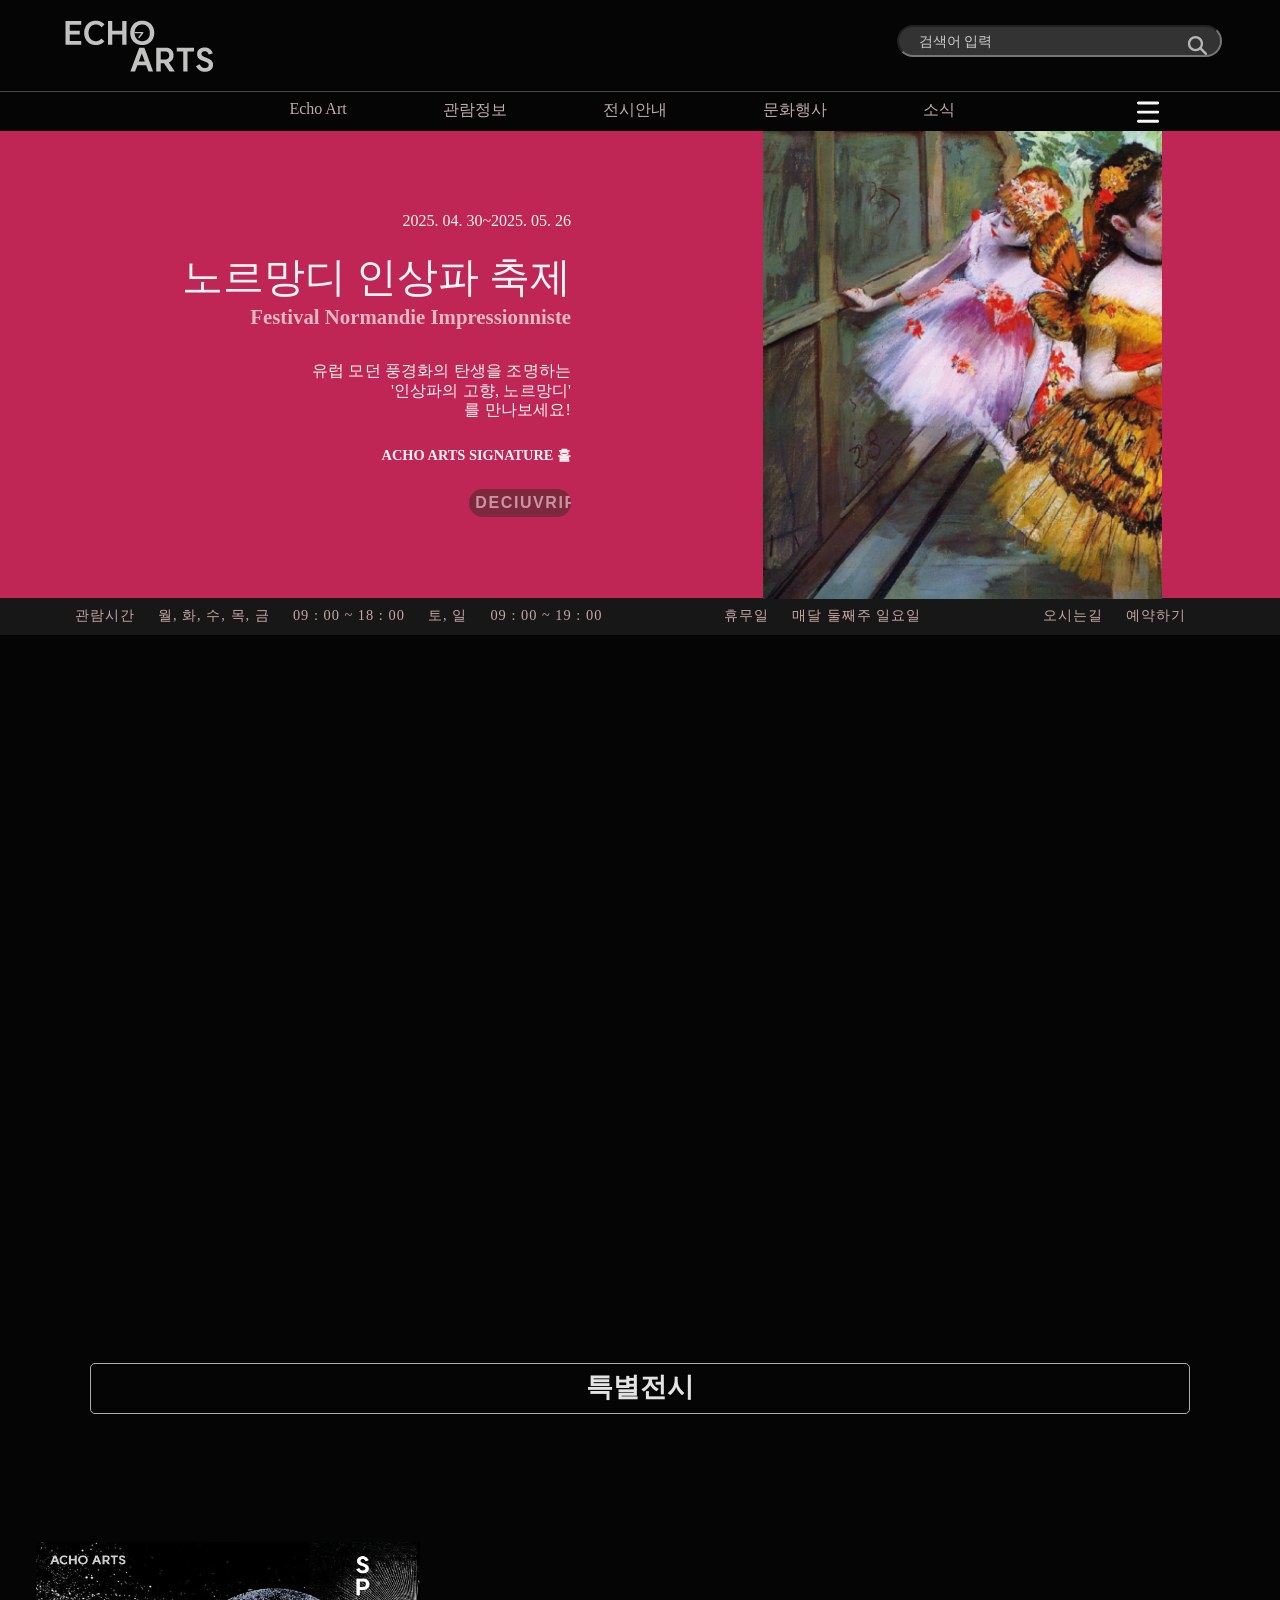
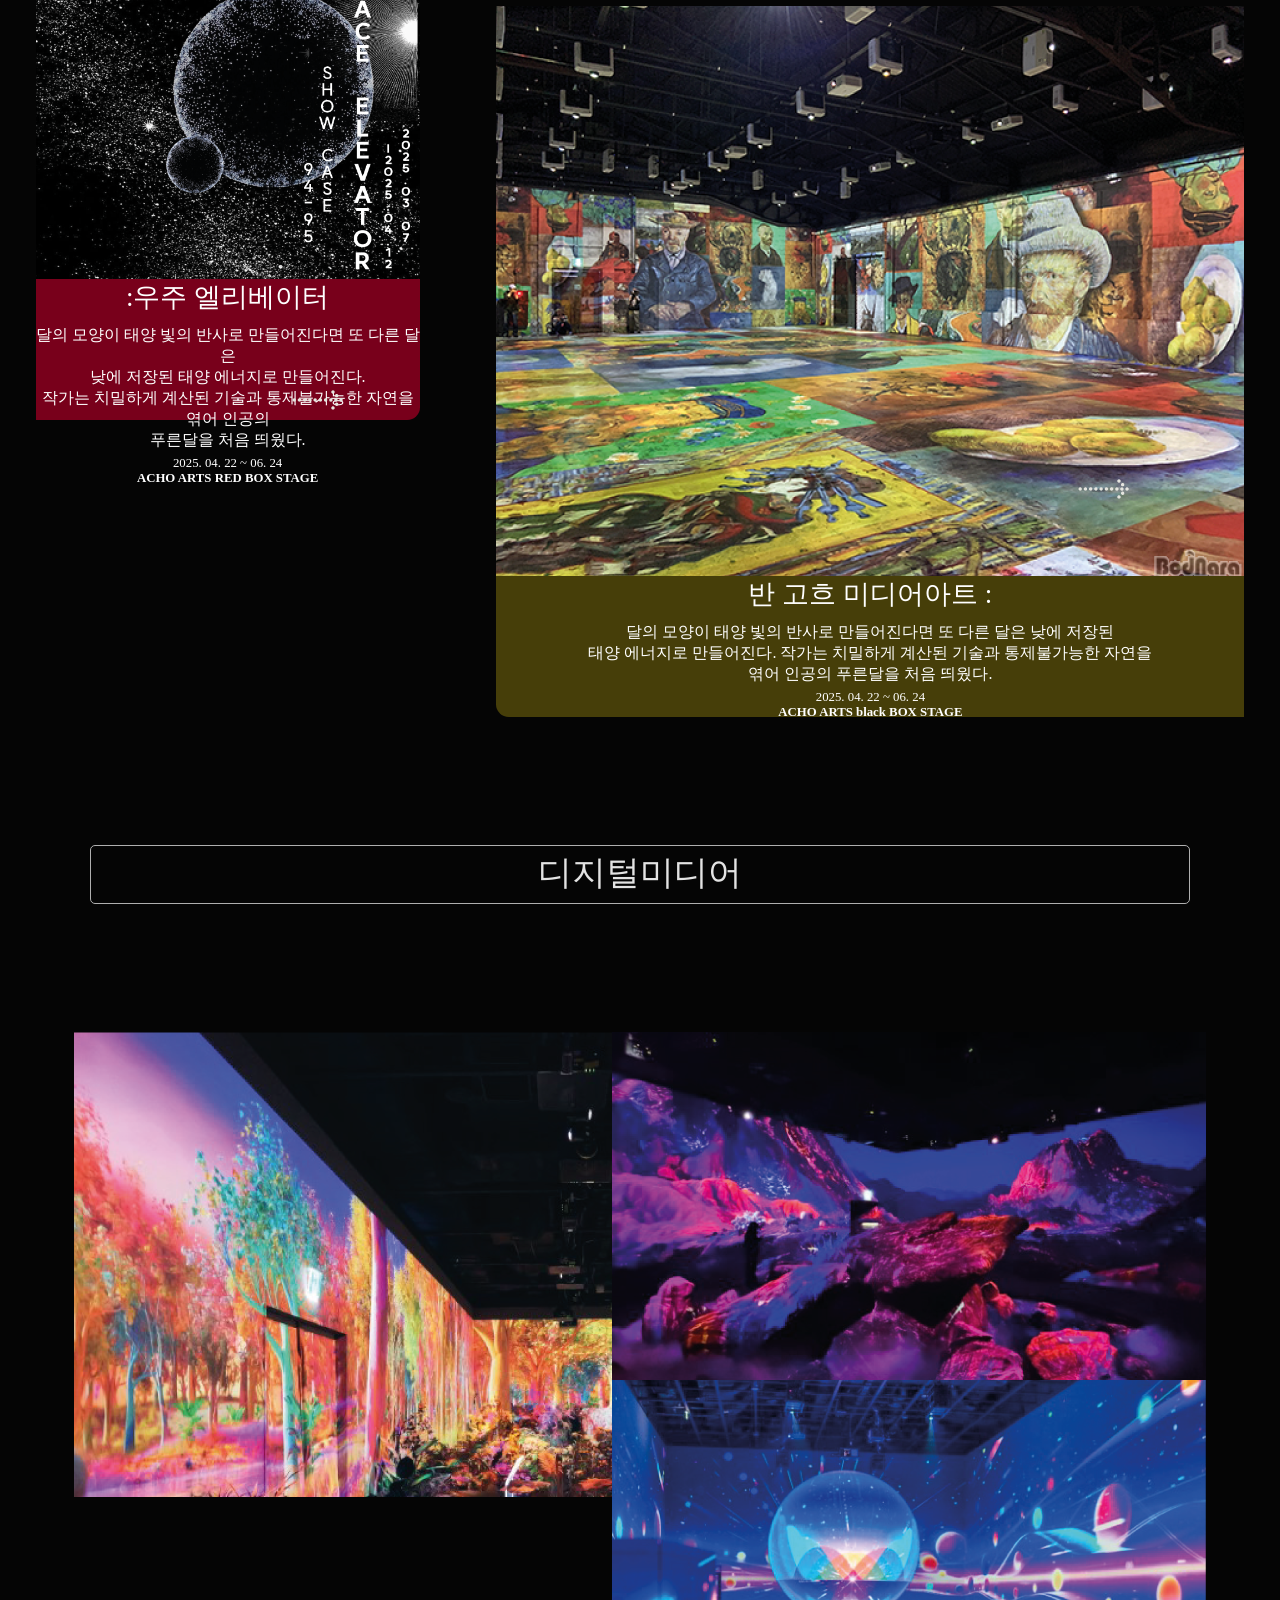
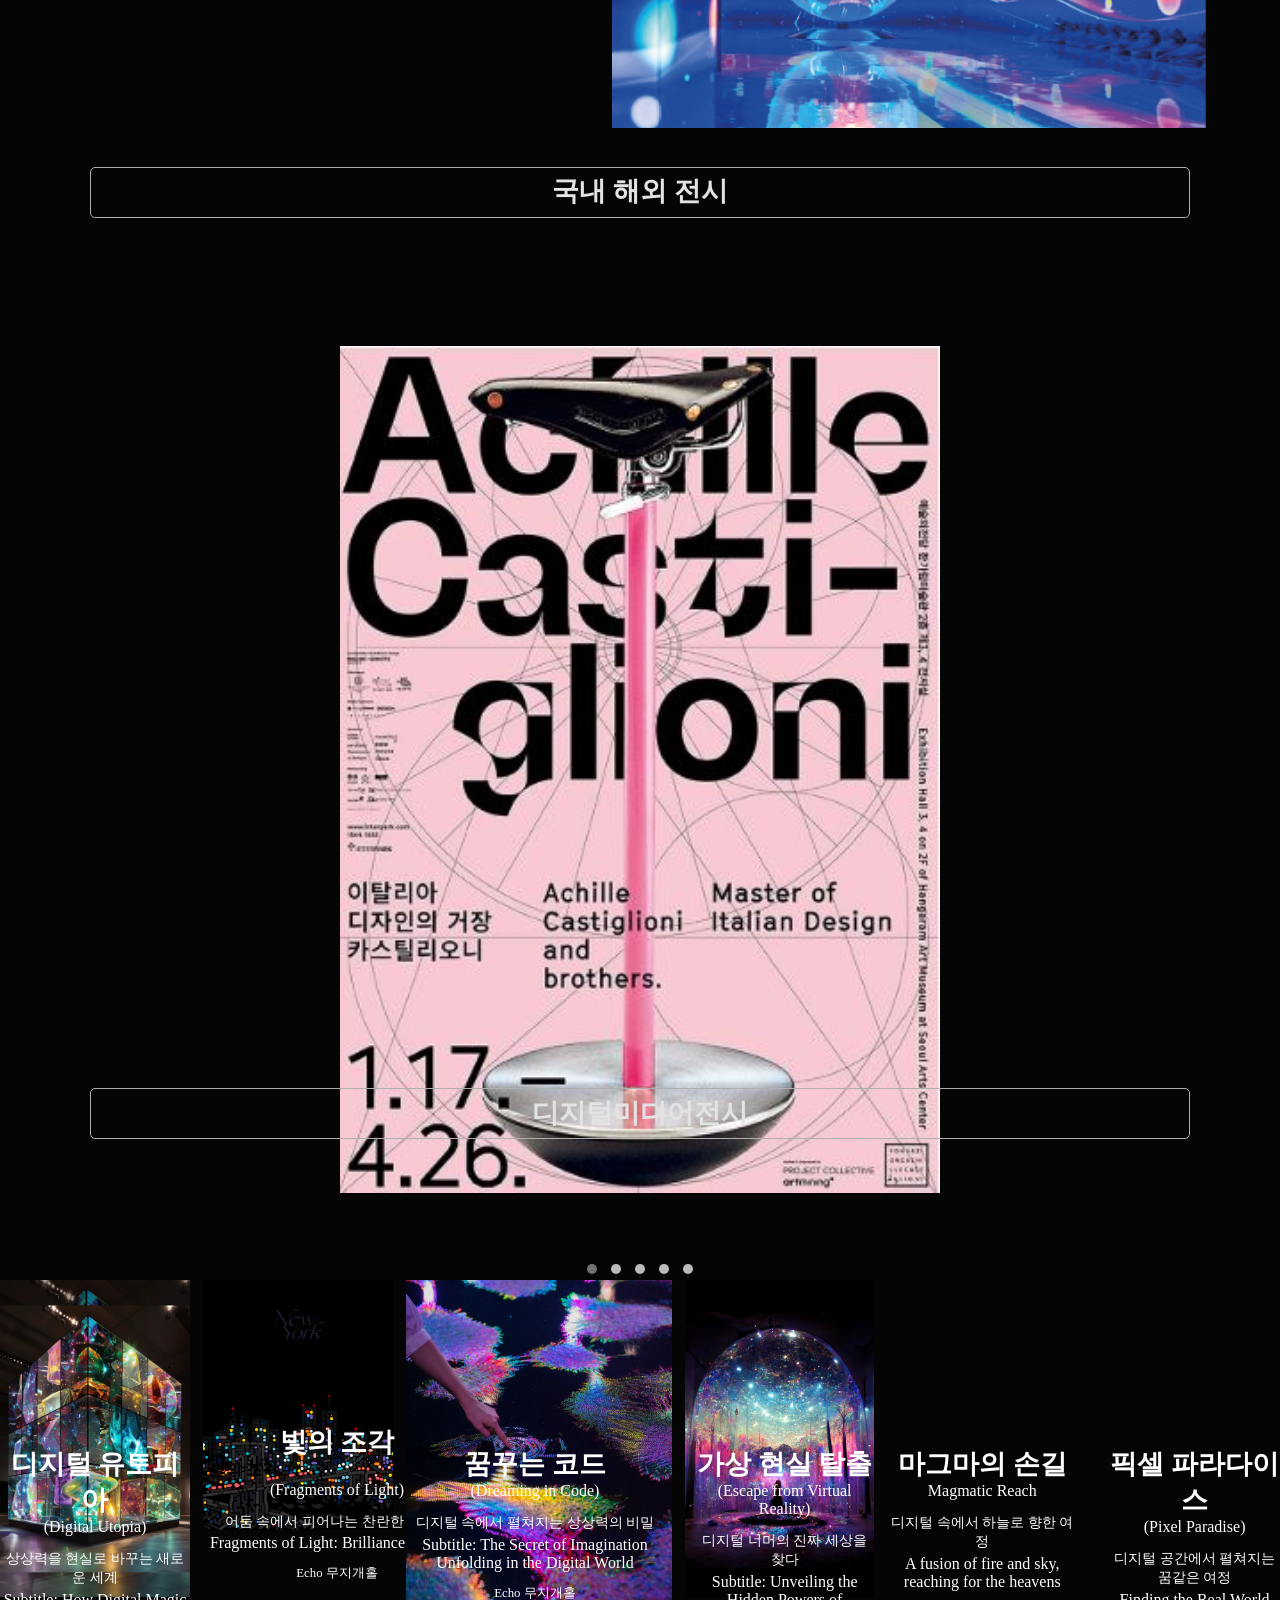
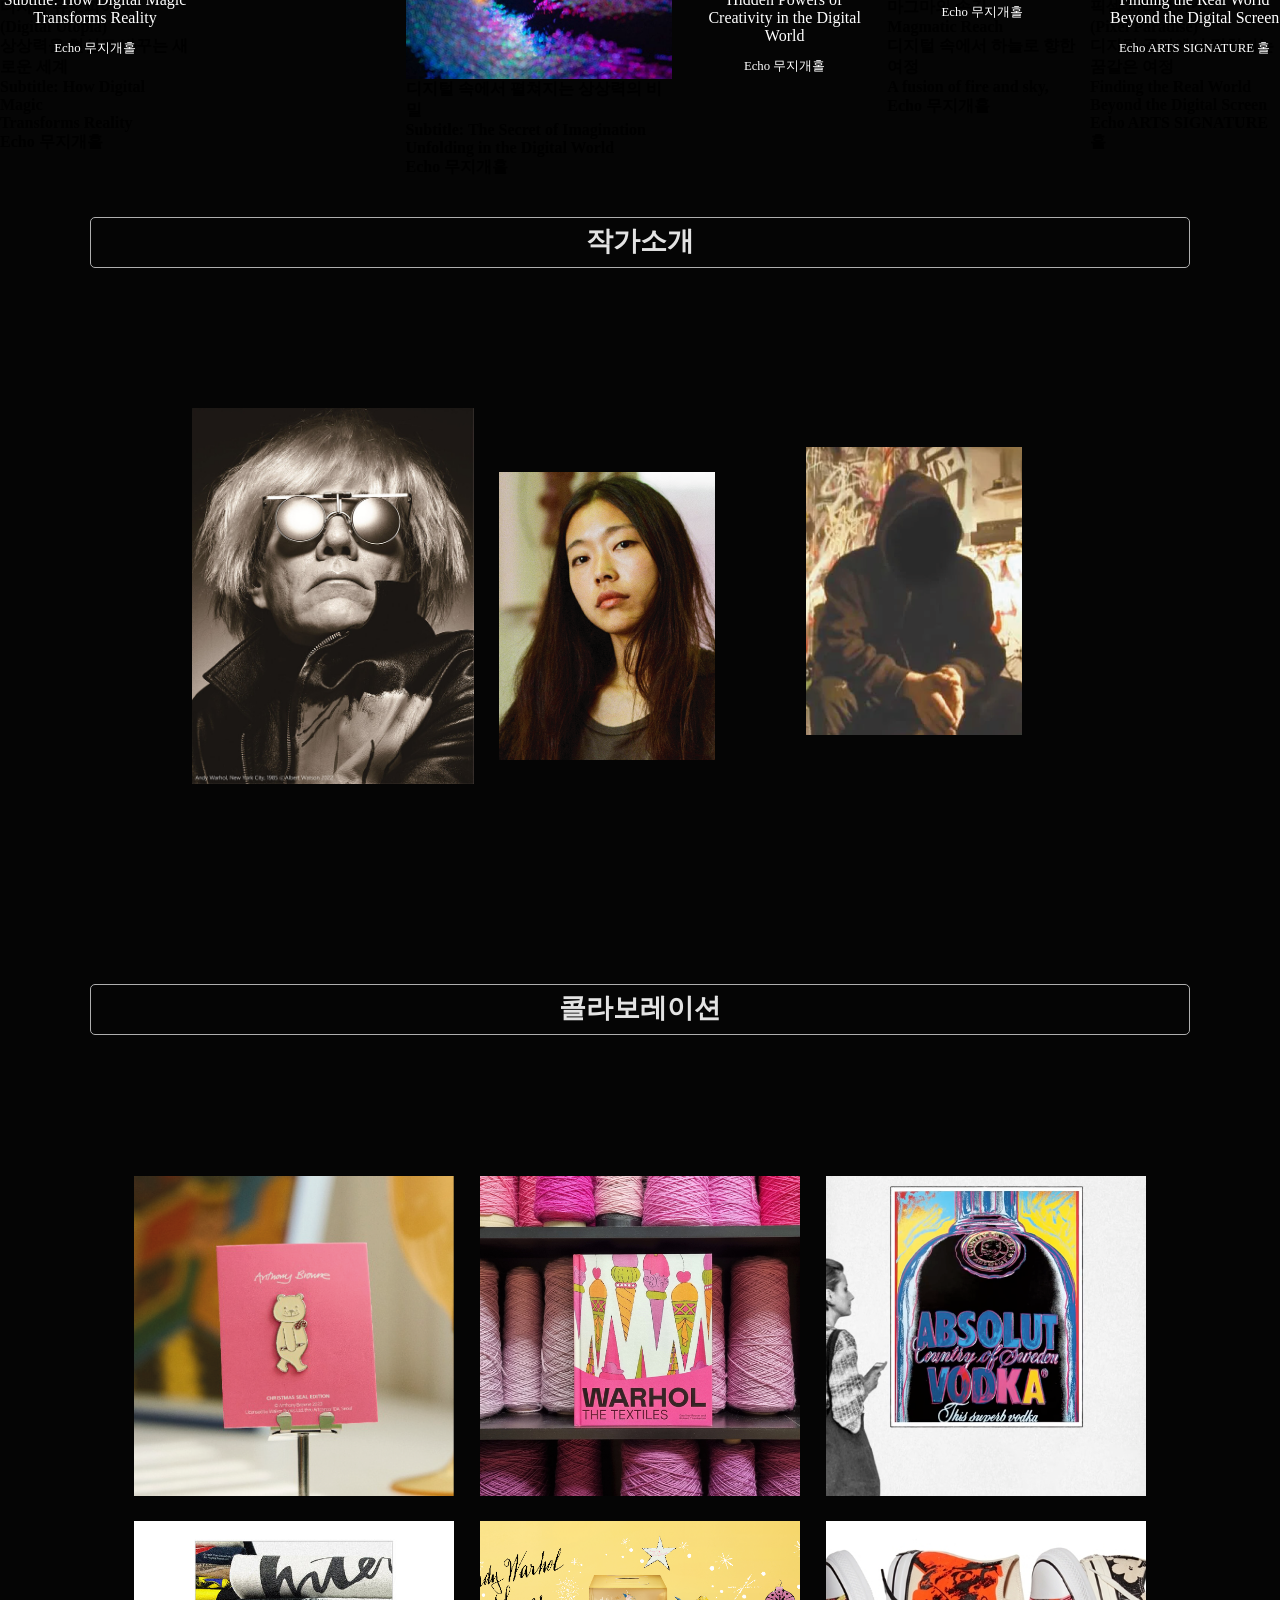
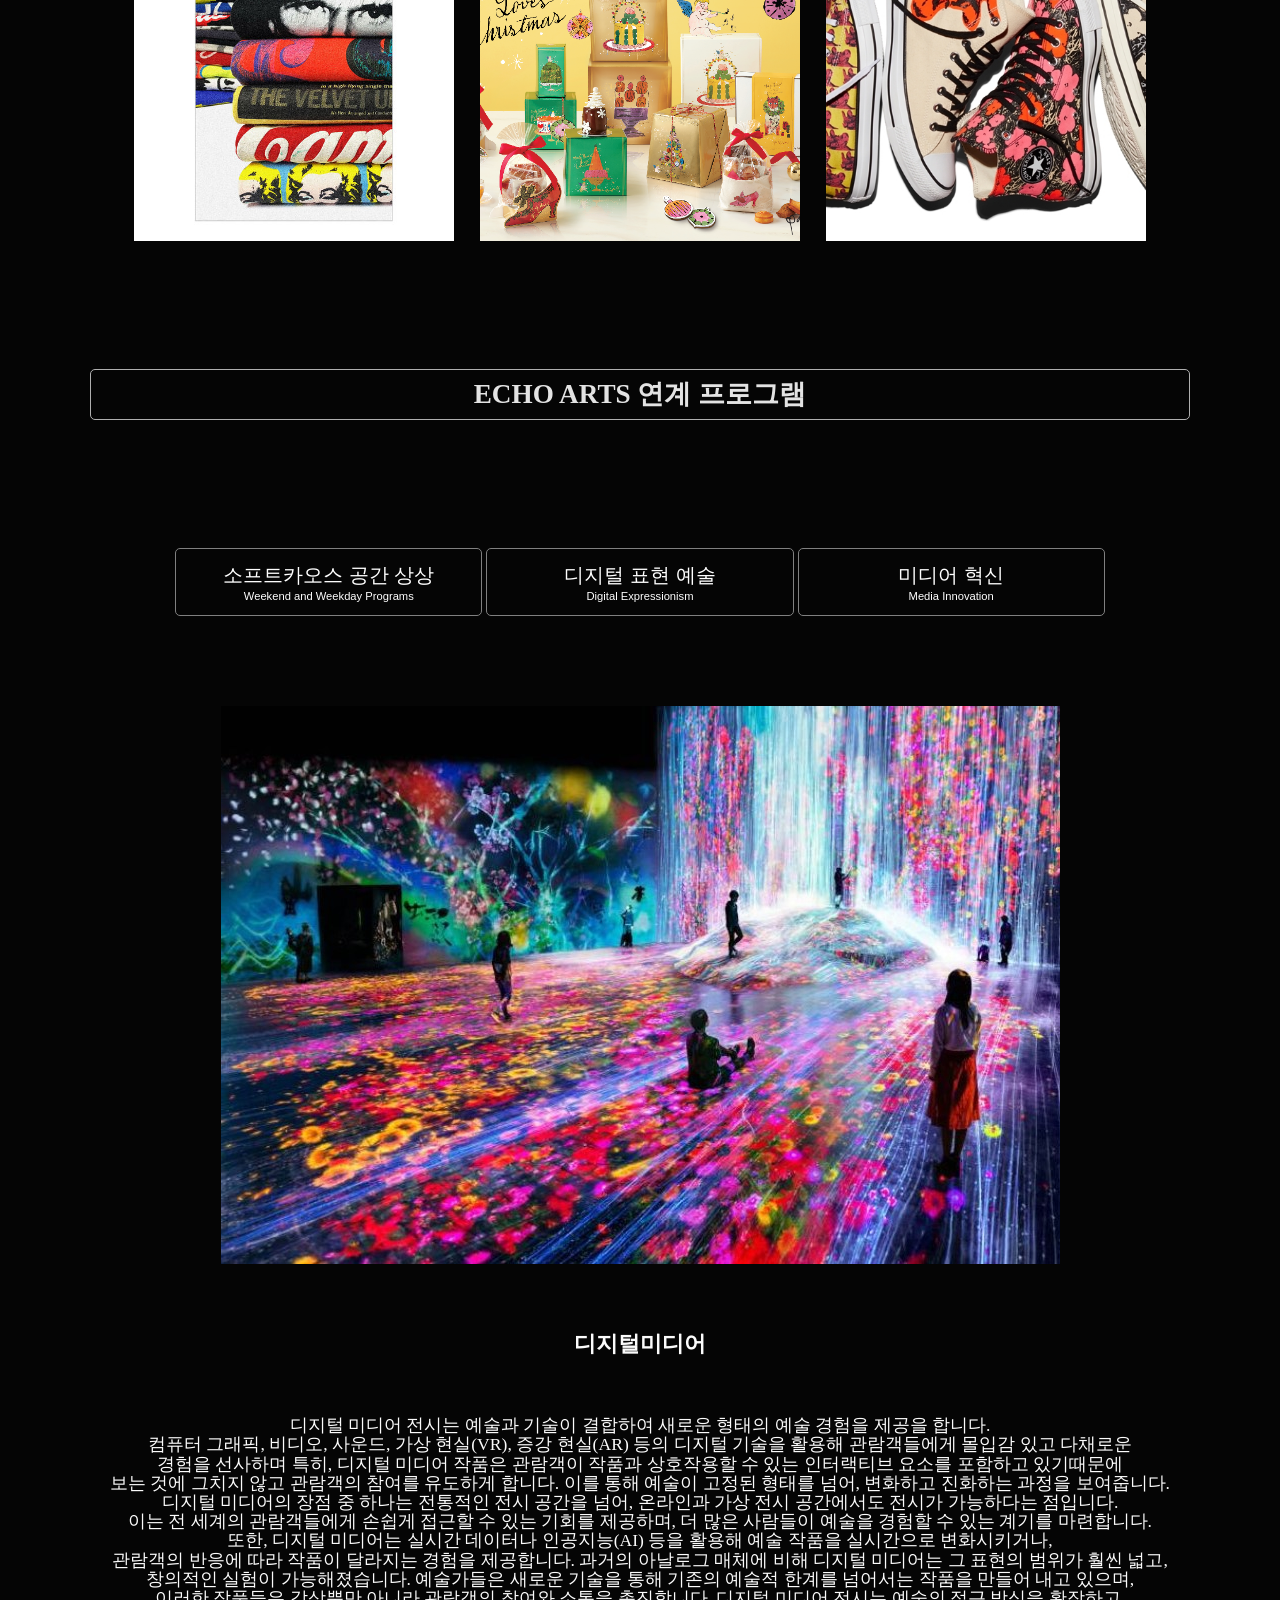
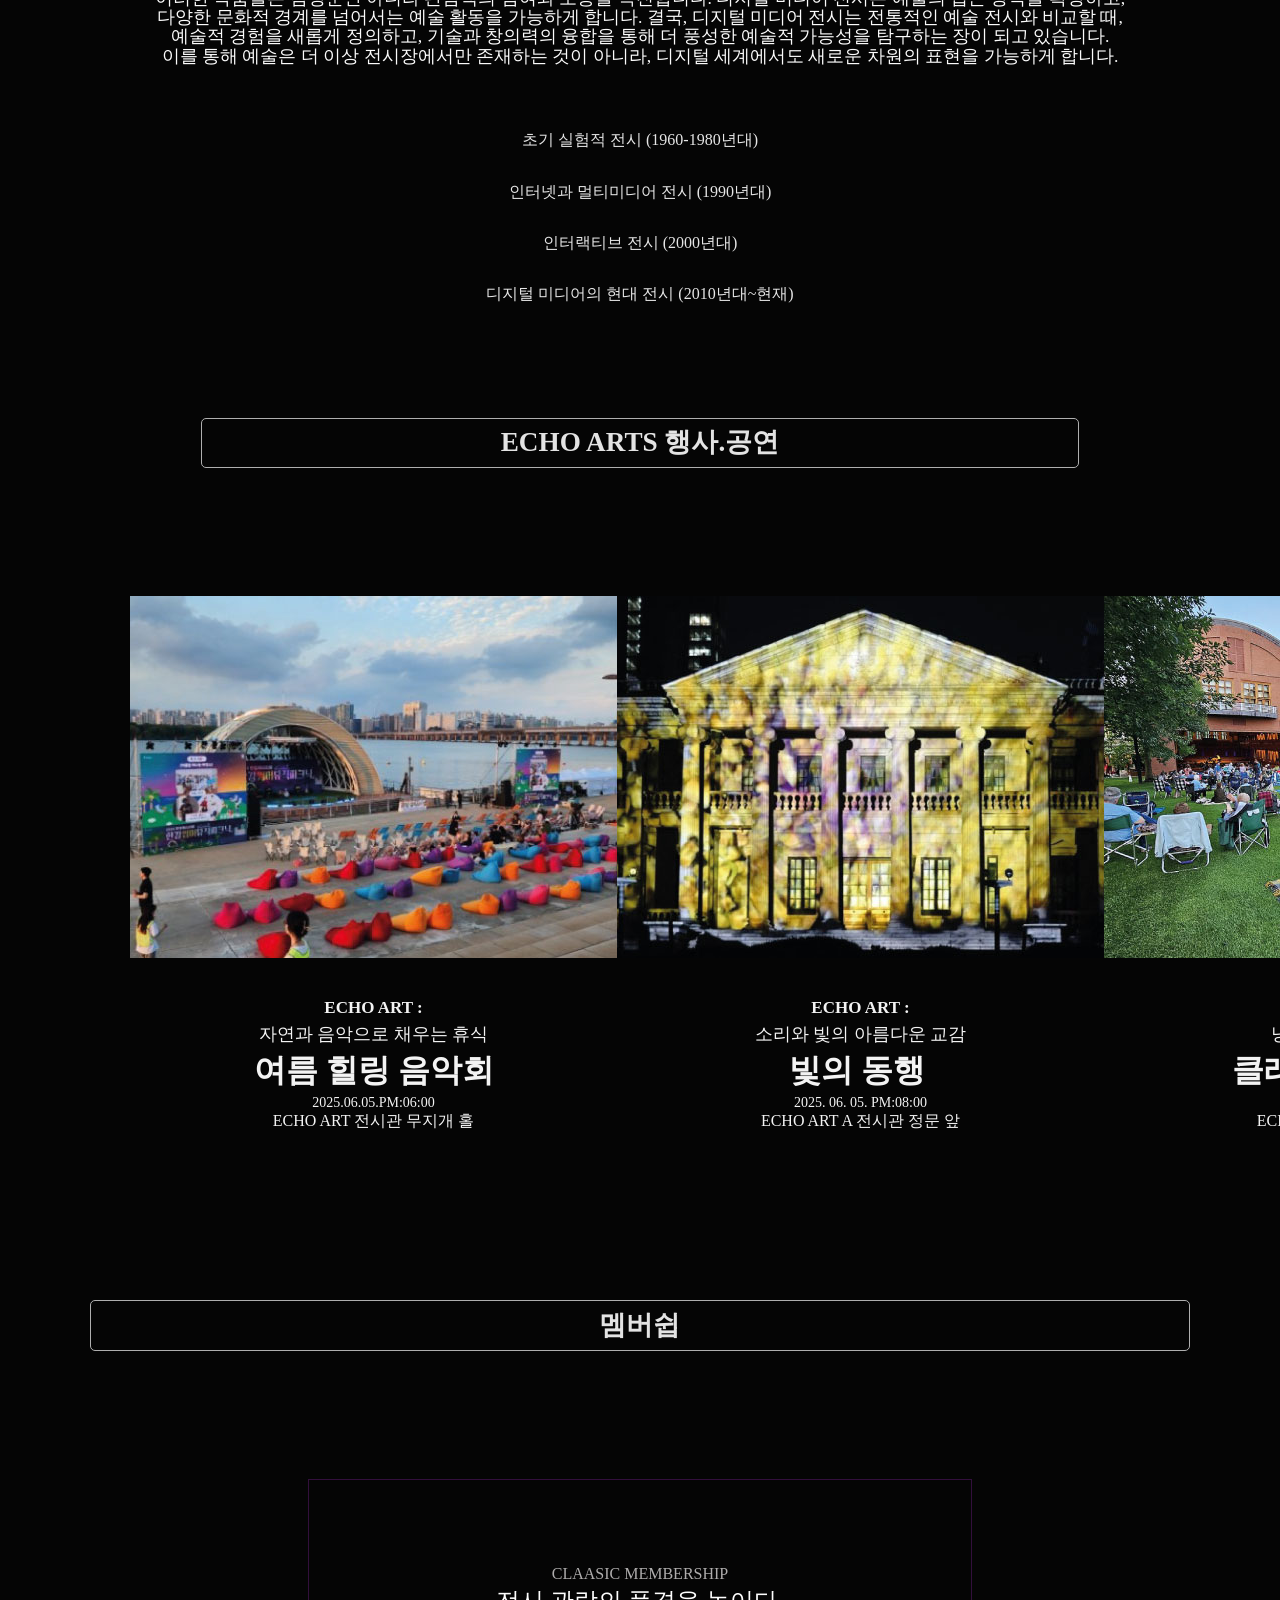
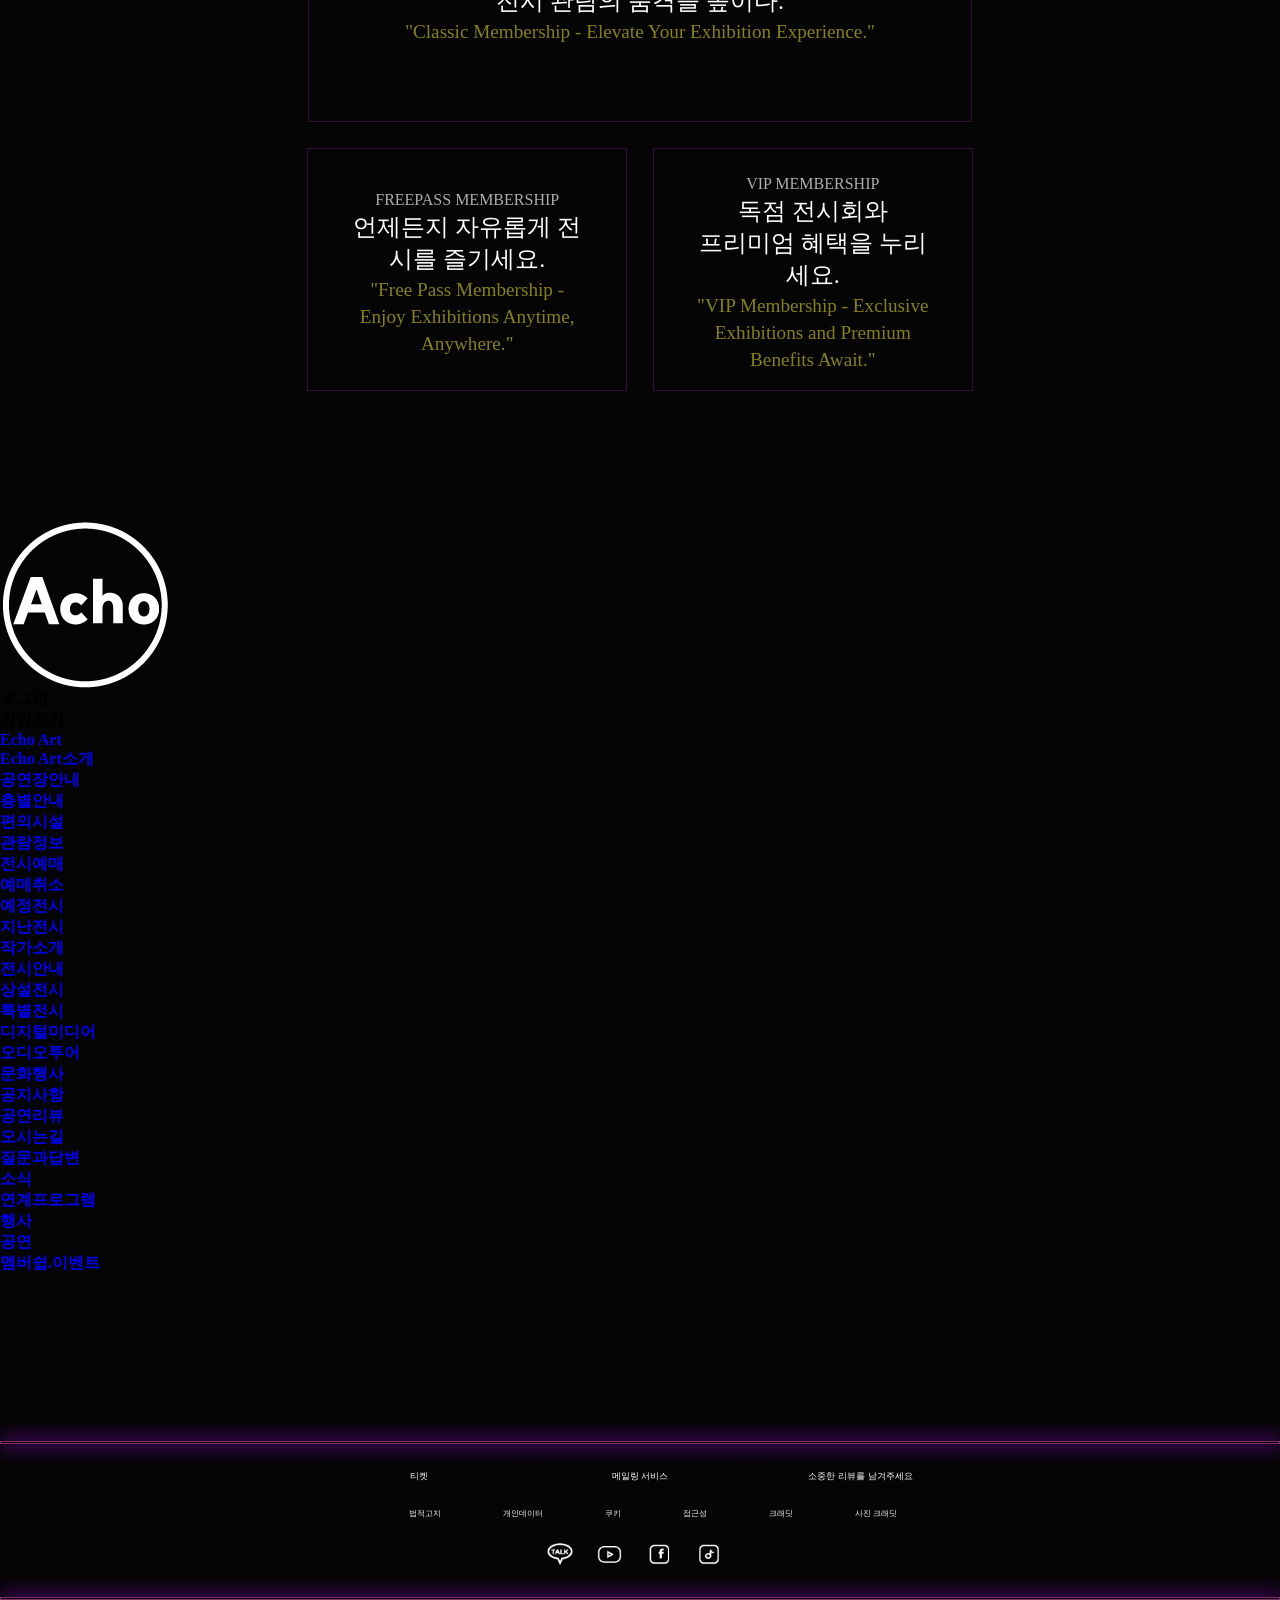
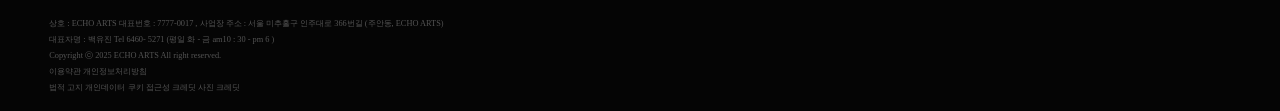
==== mainpage2.html @ 2f349e7d ";l,;l" ====
<!DOCTYPE html>
<html lang="ko">
<head>
    <meta charset="UTF-8">
    <meta name="viewport" content="width=device-width, initial-scale=1.0">
    <title>mainpage2</title>
    <link rel="stylesheet" href="0y6K1.css">
    
  
    <link rel="stylesheet" href="wirter1.css">
    
   
    <script src="https://code.jquery.com/jquery-1.12.3.min.js"></script>
    <script src="main.js" defer></script>
    <script>
        document.addEventListener("DOMContentLoaded", function() {
    // 처음 화면에 첫 번째 버튼만 활성화하도록 설정
    document.getElementById('newsContent1').style.display = 'block'; // 1소식만 보이게
    document.getElementById('newsContent2').style.display = 'none'; // 2소식은숨김
    document.getElementById('newsContent3').style.display = 'none'; //3번째소식은숨김

    document.getElementById('newsBtn1').addEventListener('click', function() {
        document.getElementById('newsContent1').style.display = 'block';
        document.getElementById('newsContent2').style.display = 'none';
        document.getElementById('newsContent3').style.display = 'none';
    });

    document.getElementById('newsBtn2').addEventListener('click', function() {
        document.getElementById('newsContent2').style.display = 'block';
        document.getElementById('newsContent1').style.display = 'none';
        document.getElementById('newsContent3').style.display = 'none';
    });

    document.getElementById('newsBtn3').addEventListener('click', function() {
        document.getElementById('newsContent3').style.display = 'block';
        document.getElementById('newsContent1').style.display = 'none';
        document.getElementById('newsContent2').style.display = 'none';
    });
});






//========




    </script>
</head>
<body>
<div id="MAIN" >
        <header id="firstHeader">
                <!--데스크탑 메인탑 -->   
            <div id="main-top">
                        
                        <h1 title="firstHeaderlogo">
                            <a href="#"><img src="img/echoartslogoorangemainwihte3.png" class="logoimg" alt="심볼 이미지"></a>
                        </h1>
                
                        <form method="post" name="sform" id="sform">
                            <input type="search" id="sbox" class="tbox" placeholder="검색어 입력">
                            <img src="img/onegray20.png" alt="search-icon" class="onegray" id="search-icon">
                        </form>
                    
            </div> 
                <!--데스크탑 메인탑 -->
                <!--모바일 메인탑-->
            <div id="main-top2">
                            
                        <h1 title="firstHeaderlogo2">
                            <a href="#"><img src="img/logologo.png" class="logoimg2" alt="심볼 이미지"></a>
                        </h1>
                        
                        
                        <div class="mobiletop2">
                            <div >  
                                <form method="post" name="sform2" id="sform2">
                                <input type="search" id="sbox2" class="tbox2" placeholder="검색어 입력">
                                </form>  
                            </div>
                            <div>
                                <img src="img/oneorange20.png" alt="search-icon" class="onegray" id="search-icon">
                            </div>
                            <div>
                                <a href="#" id="mobiletoggle"><img src="img/login.png"></a>
                            </div>
                        </div>
            </div> 
                <!--모바일메인탑-->
            <div class="line5"></div>     
                    
            <div id="main-bottom">
                        <div id="mainnav">
                            <ul class="navmenu">
                                <li><a href="#" class="mainnav1">Echo Art</a></li>
                                <li><a href="#" class="mainnav2">관람정보</a></li>
                                <li><a href="#" class="mainnav3">전시안내</a></li>
                                <li><a href="#" class="mainnav4">문화행사</a></li>
                                <li><a href="#" class="mainnav5">소식</a></li>
                            </ul>
                            <a href="#" id="headertoggle"><img src="img/navtogglegray.png" alt="toggle"  ></a>
                            
                        </div>
            </div>


            <div id="toggle_nav" style="display: none;">  
                <div class="NAV_BAR1">
                            <ul>
                                <li class="NAV_BAR1-1"><a href="#" >Echo Art</a></li>
                                <li class="nav-type"><a href="#">Echo Arts소개</a></li>
                                <li><a href="#">공연장안내</a></li>
                                <li><a href="#">층별안내</a></li>
                                <li><a href="#">편의시설</a></li>
                            </ul>
                </div>
                <div class="NAV_BAR2">
                            <ul>
                                <li class="NAV_BAR1-1"><a href="#" >관람정보</a></li>
                                <li class="nav-type"><a href="#">전시</a></li>
                                <li><a href="#">전시예매</a></li>
                                <li><a href="#">예매취소</a></li>
                                <li><a href="#">예정전시</a></li>
                                <li><a href="#">지난전시</a></li>
                                <li><a href="wirterfrist.html">작가소개</a></li>
                            </ul>
                </div>
                <div class="NAV_BAR3">
                            <ul class="NAV_BAR1-1">
                                <li class="nav-type"><a href="#" >전시안내</a></li>
                                <li><a href="#">상설전시</a></li>
                                <li><a href="#">특별전시</a></li>
                                <li><a href="digitalpage.html">디지털 미디어</a></li>
                                <li><a href="#">오디오투어</a></li>
                            </ul>
                </div>
                <div class="NAV_BAR4">
                            <ul>
                                <li class="nav-type"><a href="#" >문화행사</a></li>
                                <li><a href="">공지사항</a></li>
                                <li><a href="">공연리뷰</a></li>
                                <li><a href="">오시는길</a></li>
                                <li><a href="">질문과답변</a></li>
                            </ul>
                </div>
                <div class="NAV_BAR5">
                            <ul>
                                <li class="nav-type"><a href="#">소식</a></li>
                                <li><a href="">Ecoho Arts연계프로그램</a></li>
                                <li><a href="">행사</a></li>
                                <li><a href="">공연</a></li>
                                <li><a href="">멤버쉽.이벤트</a></li>
                            </ul>
                </div>
            </div>

            <div id="toggle_nav_mobile">
            
                <div class="mobileline"></div>
                <div><a href="#" class="close-btn"><img src="img/x.png" alt="닫힘버튼"></a></div>
                <div class="nav_mobile_type1">
                    
                    <div>
                        
                        <div class="arrow1">
                            <p class="mobtype1" >로그인</p>
                            <a href="arrow" alt="화살표" ><img src="img/arrow.png"></a>
                        </div>    
                            <p class="mobtype2">회원님 안녕하세요?</p>
                            <p class="mobtype3"></p>
                    </div>
                    <div><img src="img/orangetwo.png"></div>
                </div>
                <div class=""></div>
                <div class="login_mobile">
                    <ul>
                        <div class="menuline">
                            <div class="line11">
                                <li><a href="#">Echo Art</a></li>
                                <a href="#"><img src="img/line.png" style="margin-right: 37px;" class="line22"></a>
                            </div>
                            <div class="line222">
                            <a href="" class="linetype">Echo Art소개</a>
                            <a href="">공연장안내</a>
                            <a href="">층별안내</a>
                            <a href="">편의시설</a>
                            </div>
                        </div>
                        <div class="menuline"> 
                            <div class="line11">
                                <li><a href="">관람정보</a></li>
                                <a href="#"><img src="img/line.png" style="margin-right: 37px;" class="line33"></a>
                            </div>
                            <div class="line333">
                            <a href="">전시예매</a>
                            <a href="">예매취소</a>
                            <a href="">예정전시</a>
                            <a href="">지난전시</a>
                            <a href="wirterfrist.html">작가소개</a>
                            </div>
                        </div>
                        <div class="menuline">
                            <div class="line11">
                                <li><a href="">전시안내</a></li>
                                <a href="#"><img src="img/line.png" style="margin-right: 37px;" class="line44"></a>
                            </div>
                            <div class="line444">
                                <a href="">상설전시</a>
                                <a href="">특별전시</a>
                                <a href="digitalpage.html">디지털미디어</a>
                                <a href="">오디오투어</a>
                            </div>
                        </div>
                        <div class="menuline">
                            <div class="line11">
                                <li><a href="">문화행사</a></li>
                                <a href="#"><img src="img/line.png" style="margin-right: 37px;" class="line55"></a>
                            </div>
                            <div class="line555">
                                <a href="">공지사항</a>
                                <a href="">공연리뷰</a>
                                <a href="">오시는길</a>
                                <a href="">질문과답변</a>
                            </div>
                        </div>
                        <div class="menuline">
                            <div class="line11">
                                <li><a href="">소식</a></li>
                                <a href="#"><img src="img/line.png" style="margin-right: 37px;" class="line66"></a>
                            </div>   
                            <div class="line666">
                                <a href="">Echo Art 연계프로그램</a>
                                <a href="">행사</a>
                                <a href="">공연</a>
                                <a href="">멤버쉽.이벤트</a>
                            </div>
                        </div>     
                    </ul>
                </div>
            <!--<div class="MobileIMG"><img src="img/mobile.png"></div>--> 
            <!--- <div class="mobileimg">
                    <div class="mobileimg1">
                        <img src="img/시계.png">
                        <p>예약</p>
                    </div>
                    <div class="mobileimg2">
                        <img src="img/시계.png">
                        <p>예약</p>

                    </div>
                    <div class="mobileimg3"></div>
                    <div class="mobileimg4"></div>
                </div>
            -->


            </div>

            <div class="NAV_nav2">
                <div class="NAVone">
                    <div class="NAVONE">
                        <div class="NAVone1">
                            <ul>
                                <li ><a href="#" class="type7">Echo Art</a></li>
                                <li><a href="" class="type1">Echo Arts소개</a></li>
                                <li><a href=""  class="type1">공연장안내</a></li>
                                <li><a href=""  class="type1">층별안내</a></li>
                                <li><a href=""  class="type1">편의시설</a></li>
                            </ul>
                        </div>
                        <div class="NAVone2">    
                            <img src="img/nav2.png" alt="">
                        </div> 
                    </div>
                </div>
                        
                        
                        
                <div class="NAVtwo">
                    <div class="navtwo2">    
                        <div class="navtwo3">   
                            <ul>
                                <li><a href="" class="type7">관람정보</a></li>
                                <li><a href="" class="type1">전시예매</a></li>
                                <li><a href="" class="type1">예매취소</a></li>
                                <li><a href="" class="type1">예정전시</a></li>
                                <li><a href="" class="type1">지난전시</a></li>
                                <li><a href="wirterfrist.html" class="type1">작가소개</a></li>
                            </ul>
                        </div>
                        <div>
                            <img src="img/nav6.png" alt=""> 
                        </div>    
                    </div>        
                </div>
                        
                        
                        
                <div class="NAVthree">
                    <div class="navthree1">  
                        <div class="navthree2">
                            <ul>    
                                <li><a href="#"  class="type7">전시안내</a></li>
                                <li><a href="" class="type1">상설전시</a></li>
                                <li><a href="" class="type1">특별전시</a></li>
                                <li><a href="digitalpage.html" class="type1">디지털 미디어</a></li>
                                <li><a href="" class="type1">오디오투어</a></li>
                            </ul> 
                        </div>
                        <div class="navthree3">
                                <img src="img/nav3.png" alt=""> 
                        </div>        
                    </div>
                </div>        


                <div class="NAVfor">
                    <div class="navfor1">
                        <div class="navfor2">  
                            <ul>
                                <li class="D"><a href="#"  class="type7">문화행사</a></li>
                                <li><a href="" class="type1">공지사항</a></li>
                                <li><a href="" class="type1">공연리뷰</a></li>
                                <li><a href="" class="type1">오시는길</a></li>
                                <li><a href="" class="type1">질문과답변</a></li>
                                
                            </ul>
                        </div>
                        <div class="navfor3">
                            <img src="img/nav4.png" alt="">
                        </div>
                    </div>
                </div>        



                <div class="NAVfive">
                    <div class="navfive1">
                        <div class="navfive2">
                            <ul>
                                <li ><a href="#" class="type7">소식</a></li>
                                <li><a href="" class="type1">Ecoho Arts연계프로그램</a></li>
                                <li><a href="" class="type1">행사</a></li>
                                <li><a href="" class="type1">공연</a></li>
                                <li><a href="" class="type1">멤버쉽.이벤트</a></li>
                                
                            </ul>   
                        </div>
                        <div class="navfive3">
                            <img src="img/nav5.png" alt="">   
                        </div>
                    </div>
                </div>
            </div>
        </header>

        <div id="btn-page-top" style="translate: none; rotate: none; scale: none; 
                transform: translate(0px, 0px);  opacity: 1; visibility: inherit;">
                    <a href="#"></a>
        </div>


<!---------------------------------------------------------------------->


       
<!---------------------------------------------------------------------->





                        
        <div class=main-list>
                <div class="NORMANDIE">
                                <div class="norman" display:none;>
                                    <ul  class="Normndy">
                                        <h2 tittle="인상주의 150주년 기념전">
                                        <li class="type_6"><a href="">2025. 04. 30~2025. 05. 26</a></li>
                                        <li class="type_1"><a href="#" >노르망디 인상파 축제</a></li>
                                        <li class="type_2"><a href="#">Festival Normandie Impressionniste</a></li>
                                        <li><a href="" class="type_3">유럽 모던 풍경화의 탄생을 조명하는<br>
                                                        '인상파의 고향, 노르망디'<br>
                                                        를 만나보세요!</a></li>
                                        <li><a href="" class="type_9">유럽 모던 풍경화의 탄생을 조명하는<br>
                                                        '인상파의 고향, 노르망디'<br>
                                                        를 만나보세요!</a></li>                
                                        <a class="type_4">ACHO ARTS  SIGNATURE 홀</a>
                                    </ul>
                                </div>
                                    
                                <div>
                                    <form method="post" name="sform" id="sform" style=" margin-top: 1.9vw;">
                                        <input type="button" color="#FE180B;" value="DECIUVRIR" class="searchbox">
                                    </form>
                                </div>
                </div>

                <div class="gallery-container">
                    <div class="image-container11">
                        <img src="img/main-page700.png" alt="" class="imgg">
                    </div>
                   
                </div>
                        
        </div>

       
        <div class=" main-INFO"> 
                <ul class="navbar_1">
                    <li><a href="#" class="strong1">관람시간</a></li>
                    <li><a href="#" class="strong3">월, 화, 수, 목, 금  </a></li>
                    <li><a href="#" class="strong4">09 : 00 ~ 18 : 00</a></li>
                    <li><a href="#" class="strong3">토, 일 </a></li>
                    <li><a href="#" class="strong4">09 : 00 ~ 19 : 00</a></li>
                </ul>

                <ul class="navbar_2">
                    <li><a href="#" class="strong1">휴무일</a></li>
                    <li><a href="#" class="strong3">매달 둘째주 일요일</a></li>
                </ul>
                
                <ul class="navbar_3">
                    <li><a href="#" class="strong2">오시는길</a></li>
                    <li><a href="#" class="strong2">예약하기</a></li>
                </ul>
        </div>    
                    
        <div class="homepagehero--video">
            <video id="hero-video" loop="" muted="" autoplay="" playsinline="" webkit-playsinline="" 
            
            ="https://www.warhol.org/wp-content/uploads/2024/05/2024_WARHOL_MONTAGE_POSTER-75-percent-640x360.jpg">
            <source src="https://www.warhol.org/wp-content/uploads/2024/05/2024_WARHOL_MONTAGE-720-30.mp4" type="video/mp4">
                
            </video>
            <div class="hero-video_controls_container">
                <button id="hero-video_controls" aria-label="Pause Video" aria-pressed="false" style="display: block;">
                    <span class="screen-reader-text">Pause and Play background video</span>
                    <svg class="icon--pause" aria-hidden="true" xmlns="" height="48px" viewBox="0 -960 960 960" width="48px" fill="#ffffff"><path d="M359-314h71v-332h-71v332Zm171 0h71v-332h-71v332ZM480.14-55Q392-55 314.51-88.08q-77.48-33.09-135.41-91.02-57.93-57.93-91.02-135.27Q55-391.72 55-479.86 55-569 88.08-646.49q33.09-77.48 90.86-134.97 57.77-57.48 135.19-91.01Q391.56-906 479.78-906q89.22 0 166.83 33.45 77.6 33.46 135.01 90.81t90.89 134.87Q906-569.34 906-480q0 88.28-33.53 165.75t-91.01 135.28q-57.49 57.8-134.83 90.89Q569.28-55 480.14-55Z"></path></svg>
                    <svg class="icon--play" aria-hidden="true" xmlns="" height="48px" viewBox="0 -960 960 960" width="48px" fill="#ffffff"><path d="m377-300 284-180-284-181v361ZM480.14-55Q392-55 314.51-88.08q-77.48-33.09-135.41-91.02-57.93-57.93-91.02-135.27Q55-391.72 55-479.86 55-569 88.08-646.49q33.09-77.48 90.86-134.97 57.77-57.48 135.19-91.01Q391.56-906 479.78-906q89.22 0 166.83 33.45 77.6 33.46 135.01 90.81t90.89 134.87Q906-569.34 906-480q0 88.28-33.53 165.75t-91.01 135.28q-57.49 57.8-134.83 90.89Q569.28-55 480.14-55Z"></path></svg>
                </button>
            </div>
        </div>    

        <div class="Poster_1">
            <h2 class="TITLE">특별전시</h2>
            <div class="poster_main2">
                <div class="poster_space1 space_1">
                    <div class="space_img">
                        <a href="#"><img src="img/bigeve1.png" alt="" class="LIST1img_1" ></a>
                    </div>
                    
                    <div class="poster_space_type1">
                        <p class="space_type1">:우주 엘리베이터</p>
                            <a href="#" class="space_type2">달의 모양이 태양 빛의 반사로 만들어진다면 
                                또 다른 달은<br> 낮에 저장된 태양 에너지로 만들어진다.
                                <br>작가는 치밀하게 계산된 기술과 통제불가능한 자연을 엮어 인공의 <br>푸른달을 처음 띄웠다.
                            </a>
                            <a class="space_type3">2025. 04. 22 ~ 06. 24</a>
                            <a class="space_type4"> ACHO ARTS  RED BOX STAGE</a>
                            <a href=""><img src="img/icon_1.png" class="iconcon3"></a>
                    </div>
                </div>

                <div class="poster_space2 space_2">
                    <div>
                        <a href="#"><img src="img/bigeve2.png" alt="" class="LIST1img_2" ></a>
                    </div>
                    
                    <div class="poster_space_type2">
                        <p class="space_type1">반 고흐 미디어아트 : </p>
                            <a href="#" class="space_type2">달의 모양이 태양 빛의 반사로 만들어진다면 
                                또 다른 달은 낮에 저장된<br> 태양 에너지로 만들어진다.
                                작가는 치밀하게 계산된 기술과 통제불가능한 자연을 <br>엮어 인공의 푸른달을 처음 띄웠다.
                            </a>
                            <a class="space_type3">2025. 04. 22 ~ 06. 24</a>
                            <a class="space_type4"> ACHO ARTS black BOX STAGE </a>
                            <a href="#"><img src="img/icon_1.png" class="iconcon4"></a>
                    </div>
                </div>
            </div>
        </div>
        
        <div class="digital"> 
            
            <h2 class="TITLE">디지털미디어</h2>
            <div class="Digital1">  
                <div class="digi1">
                    <ul class="digital-1">  
                        <img id="image1"src="img/digital4.png" alt="">
                    </ul>         
                        
                    <div class="digital-list1">    
                        <h2 class="digital-1-left-list1">Colorful Forest</h2>
                        <span class="digital-1-left-list2">빛과 컬러의 숲</span>
                        <li class="digital-1-left-list3">아름다운 풍경을 가진 빛과 컬러의 숲!신비로운 동물들과 함께 멋진 추억을 남겨보세요.</li>
                    </div>
                </div> 

            <div class="digital-2">  
                <div class="digi2">
                        <div class="digital-col1">
                            <img src="img/digital5.png" alt="">
                        </div>

                        <div class="digital-col2">    
                            <h2 class="digital-col2-left1">Volcanic</h2>
                            <span class="digital-col2-left2">역동의 볼케닉</span>
                            <li class="digital-col2-left3">미지의 화산 대지,컬러풀한 용암의 신비로운 화산 생태계를 경험하세요! </li>
                        </div>
                </div>    
                <div class="digi3">               
                        <div class="digital-col3">
                            <img src="img/digital6.png" alt="">
                        </div>

                        <div class="digital-Col4">    
                            <h2 class="digital-col2-right1">Colorful Forest</h2>
                            <span class="digital-col2-right2">빛과 컬러의 숲</span>
                            <li class="digital-col2-right3">아름다운 풍경을 배경으로 신비로운 동물들과 추억을 남겨보세요.</li>
                        </div>
                </div> 
               </div>
            </div> 

      
        </div> 
        
      <!--  <div class="exhibition_main">
            <h2 class="TITLE">국내 해외 전시</h2>
            <div class="Title_exhibition">
                <div class="exhibition_main_1">
                   <img src="img/exhibition1.png">
                </div>
                <div class="exhibition_main_2">
                    <img src="img/exhibition2.png">
                </div>
                <div class="exhibition_main_3">
                    <img src="img/exhibition3.png">
                </div>
            </div>
        </div>-->

        <div class="avant-garde_1 exhibition exhibition_main">
            <h2 class="TITLE">국내 해외 전시</h2>
            <div class="photo-slider">
                <div class="photo-grid avant">
                    <div class="avant_1"><img src="img/introduction4.jpg" alt="사진 1"></div>
                    <div class="avant_2"><img src="img/introduction1.jpg" alt="사진 2"></div>
                    <div class="avant_3"><img src="img/introduction2.jpg" alt="사진 3"></div>
                    <div class="avant_4"><img src="img/introduction3.jpg" alt="사진 4"></div>
                    <div class="avant_5"><img src="img/bong.png" alt="사진 5"></div>
                </div>
                <!-- 이전 및 다음 화살표 버튼 -->
                <button class="prev-btn" style="display: none;"></button>
                <button class="next-btn" style="display: none;"></button>
            </div>
            <div class="dots">
                <span class="dot"></span>
                <span class="dot"></span>
                <span class="dot"></span>
                <span class="dot"></span>
                <span class="dot"></span>
            </div>
        </div>
        
        

        <!--국내해외전시 디지털미디어꺼 우선 가지고 와봅시다.-->

        <div class="image-container">

            <div>
               <h2>디지털미디어전시</h2>
            </div>

            <div class="imgimg2">
                <div class="disitalimg1">
                    <img id="image2" class="image1" src="img/subdigital1.png" alt="Image2">
                    <div class="imgtitle11" >
                        <p class="p1">디지털 유토피아 </p>
                        <p class="p5">(Digital Utopia)</p>
                        <p class="p4">상상력을 현실로 바꾸는 새로운 세계</p>
                        <p class="p2">Subtitle: How Digital Magic Transforms Reality</p>
                       
                        <p class="p3">Echo 무지개홀</p>
                    </div>
                    <div class="imgtitle111" >
                        <p class="aa1">디지털 유토피아 </p>
                        <p class="aa2">(Digital Utopia)</p>
                        <p class="aa3">상상력을 현실로 바꾸는 새로운 세계</p>
                        <p class="aa4">Subtitle: How Digital Magic<br> Transforms Reality</p>
                       
                        <p class="aa5">Echo 무지개홀</p>
                    </div>
                </div>

               
                
                <div class="disitalimg7">
                    <img id="image33" class="image1" src="img/media1.gif" alt="Image3" >
                    <div class="imgtitle22" >
                        <p class="p1">빛의 조각</p>
                        <p class="p11">빛의 조각</p>
                        <p class="p5">(Fragments of Light)</p>
                        <p class="p4">어둠 속에서 피어나는 찬란한 순간들</p>
                        <p class="p2">Fragments of Light: Brilliance unveiled</p>
                       
                        <p class="p3">Echo 무지개홀</p>
                    </div>
                    <div class="imgtitle222" >
                        <p class="aa1">빛의 조각</p>
                       
                        <p class="aa2">(Fragments of Light)</p>
                        <p class="aa3">어둠 속에서 피어나는 찬란한 순간들</p>
                        <p class="aa4">Fragments of Light: <br>Brilliance unveiled</p>
                     
                        <p class="aa5">Echo 무지개홀</p>
                    </div>
                </div>

                <div class="disitalimg3">
                    <img id="image4" class="image1" src="img/art2.jpg" art="Image4" >
                    <div class="imgtitle33" >
                        <p class="p1">꿈꾸는 코드 </p>
                        <p class="p5">(Dreaming in Code)</p>
                        <p class="p4">디지털 속에서 펼쳐지는 상상력의 비밀</p>
                        <p class="p2">Subtitle: The Secret of Imagination<br> Unfolding in the Digital World</p>
                        <p class="p3">Echo 무지개홀</p>
                    </div>
                    <div class="imgtitle333" >
                      
                        
                        <p class="aa3">디지털 속에서 펼쳐지는 상상력의 비밀</p>
                        <p class="aa4">Subtitle: The Secret of Imagination Unfolding in the Digital World</p>
                        <p class="aa5">Echo 무지개홀</p>
                    </div>
                </div>    

                <div class="disitalimg4">
                    <img id="image5" class="image1" src="img/subdigital2.png" alt="Image5" >
                    <div class="imgtitle44" >
                        <p class="p1">가상 현실 탈출</p>
                        <p class="p5">(Escape from Virtual Reality)</p>
                        <p class="p4">디지털 너머의 진짜 세상을 찾다</p>
                        <p class="p2">
                            Subtitle: Unveiling the Hidden Powers of Creativity in the Digital World</p>
                        <p class="p3">Echo 무지개홀</p>
                    </div>
                  <!-- <div class="imgtitle444" >
                        <p class="aa1">가상 현실 탈출</p>
                        <p class="aa2">(Escape from Virtual Reality)</p>
                        <p class="aa3">디지털 너머의 진짜 세상을 찾다</p>
                        <p class="aa4">
                            Subtitle: Unveiling the Hidden Powers of Creativity in the Digital World</p>
                        <p class="aa5">Echo 무지개홀</p>
                    </div>--> 
                </div>  

                <div class="disitalimg5">
                    <img id="image6" class="image1" src="img/subdigital3.png" alt="Image6">
                    <div class="imgtitle55" >
                        <p class="p1">마그마의 손길</p>
                        <p class="p5">Magmatic Reach</p>
                        <p class="p4">디지털 속에서 하늘로 향한 여정</p>
                        <p class="p2">A fusion of fire and sky, reaching for the heavens</p>
                        <p class="p3">Echo 무지개홀</p>
                    </div>
                    <div class="imgtitle555" >
                        <p class="aa1">마그마의 손길</p>
                        <p class="aa2">Magmatic Reach</p>
                        <p class="aa3">디지털 속에서 하늘로 향한 여정</p>
                        <p class="aa4">A fusion of fire and sky, <reaching for the heavens</p>
                        <p class="aa5">Echo 무지개홀</p>
                    </div>
                </div>    

                <div class="disitalimg6">
                    <img id="image7" class="image1" src="img/subdigital4.png" alt="Image7">
                    <div class="imgtitle66" >
                        <p class="p1">픽셀 파라다이스 </p>
                       
                        <p class="p5">(Pixel Paradise) </p>
                        <p class="p4">디지털 공간에서 펼쳐지는 꿈같은 여정</p>
                        <p class="p2">Finding the Real World <br>Beyond the Digital Screen</p>
                      
                        <p class="p3">Echo ARTS SIGNATURE 홀</p>
                    </div>
                    <div class="imgtitle666" >
                        <p class="aa1">픽셀 파라다이스 </p>
                        <p class="aa2">(Pixel Paradise) </p>
                        <p class="aa3">디지털 공간에서 펼쳐지는 꿈같은 여정</p>
                        <p class="aa4">Finding the Real World <br>Beyond the Digital Screen</p>
                        <p class="aa5">Echo ARTS SIGNATURE 홀</p>
                    </div>
                </div> 
            </div>
            
            
    </div>






      <!--디지털미디어 end-->
      <div class="introduction">
        <h2 class="TITLE">작가소개</h2>
        <div class="intro1">  
    
            <div class="introduction_1 intro_5">
                <div class="introduction_intro_1">
                    <div class="image-container2">
                        <a href="#">
                            <img src="img4/andy6.jpg" alt="작가 이미지">
                            <div class="author-name"><a href="wirterfrist.html" style="color:#fff;">Andy Warhol</a></div>
                        </a>
                    </div>
                </div>
            </div>
    
            <div class="introduction_2 intro_5 author-name1">
                <div class="introduction_intro_1">
                    <div class="image-container2">
                        <a href="#">
                            <img src="img/wi02.png" alt="작가 이미지">
                            <div class="author-name">Sin Seon Mi</div>
                        </a>
                    </div>
                </div>
            </div>
    
            <div class="introduction_3 intro_5 author-name1">
                <div class="introduction_intro_1">
                    <div class="image-container2">
                        <a href="#">
                            <img src="img/wi033.png" alt="작가 이미지">
                            <div class="author-name">Andy</div>
                        </a>
                    </div>
                </div>
            </div>
    
        </div>
    </div>
    

<!--콜라보레이션-->
<div class="collaboration">
    <h2 class="TITLE">콜라보레이션</h2>
    <div class="collaboration_intro_1">
        <div class="collaboration_intro1 collabo">
            <div class="image-container8">
                <img src="img/col1.png" alt="collaboration image 1">
                <div class="image-text">Anthony Brown<br>Brooch</div>
            </div>
        </div>

        <div class="collaboration_intro2 collabo">
            <div class="image-container8">
                <img src="img4/andybook1.jpg" alt="collaboration image 2">
                <div class="image-text">Warhol textiles<br>Book</div>
            </div>
        </div>

        <div class="collaboration_intro3 collabo">
            <div class="image-container8">
                <img src="img4/absolut.png" alt="collaboration image 3">
                <div class="image-text1">Andy Warhol<br>absolute Vodka</div>
            </div>
        </div>

        <div class="collaboration_intro4 collabo">
            <div class="image-container8">
                <img src="img4/goods2.jpg" alt="collaboration image 4">
                <div class="image-text1">Andy Warhol<br>T-shirt</div>
            </div>
        </div>

        <div class="collaboration_intro5 collabo">
            <div class="image-container8">
                <img src="img4/fashion.png" alt="collaboration image 5">
                <div class="image-text">Andy Warhol<br>Package</div>
            </div>
        </div>

        <div class="collaboration_intro6 collabo">
            <div class="image-container8">
                <img src="img4/shoes.jpg" alt="collaboration image 6">
                <div class="image-text1">Andy Warhol<br>Sneakers</div>
            </div>
        </div>
    </div>
</div>

<!--연계프로그램-->

<div class="digitalButtons">
    <h2 class="TITLE">ECHO ARTS 연계 프로그램</h2>

    <div class="buttons">
    
        <button id="newsBtn1">
            <p class="Btn2type">소프트카오스 공간 상상</p>
            <p class="Btn1type">Weekend and Weekday Programs</p>            
        </button>
        

        <button id="newsBtn2">
            <p class="Btn2type">디지털 표현 예술</p>
            <p class="Btn1type">Digital Expressionism</p>
        </button>

        <button id="newsBtn3">
            <p class="Btn2type">미디어 혁신</p>
            <p class="Btn1type">Media Innovation</p>
        </button>

    </div>
</div>    


<div class="newsContent">
        <div id="newsContent1" class="news-content top">
            <div class="NEWS1">
                <div class="NEWSContent1">    
                    <img src="img/timmedia.jpg" alt="미디어아트란?">
                </div>  
                <div class="NEWSContent11">  
                    <h2>디지털미디어</h2>
                    <div class="h2-underline"></div>
                    <p class="digi_type">디지털 미디어 전시는 예술과 기술이 결합하여 새로운 형태의 예술 경험을 제공을 합니다.<br> 컴퓨터 그래픽, 비디오, 사운드, 가상 현실(VR), 증강 현실(AR) 등의 디지털 기술을 활용해 관람객들에게 몰입감 있고 다채로운 <br>경험을 선사하며 특히, 디지털 미디어 작품은 관람객이 작품과 상호작용할 수 있는 인터랙티브 요소를 포함하고 있기때문에<br> 보는 것에 그치지 않고 관람객의 참여를 유도하게 합니다. 이를 통해 예술이 고정된 형태를 넘어, 변화하고 진화하는 과정을 보여줍니다.
                        <br>디지털 미디어의 장점 중 하나는 전통적인 전시 공간을 넘어, 온라인과 가상 전시 공간에서도 전시가 가능하다는 점입니다.<br> 이는 전 세계의 관람객들에게 손쉽게 접근할 수 있는 기회를 제공하며, 더 많은 사람들이 예술을 경험할 수 있는 계기를 마련합니다.<br> 또한, 디지털 미디어는 실시간 데이터나 인공지능(AI) 등을 활용해 예술 작품을 실시간으로 변화시키거나, <br>관람객의 반응에 따라 작품이 달라지는 경험을 제공합니다.
                        과거의 아날로그 매체에 비해 디지털 미디어는 그 표현의 범위가 훨씬 넓고,  <br>창의적인 실험이 가능해졌습니다. 예술가들은 새로운 기술을 통해 기존의 예술적 한계를 넘어서는 작품을 만들어 내고 있으며,<br> 이러한 작품들은 감상뿐만 아니라 관람객의 참여와 소통을 촉진합니다. 디지털 미디어 전시는 예술의 접근 방식을 확장하고, <br>다양한 문화적 경계를 넘어서는 예술 활동을 가능하게 합니다.
                        결국, 디지털 미디어 전시는 전통적인 예술 전시와 비교할 때,<br> 예술적 경험을 새롭게 정의하고, 기술과 창의력의 융합을 통해 더 풍성한 예술적 가능성을 탐구하는 장이 되고 있습니다.  <br>이를 통해 예술은 더 이상 전시장에서만 존재하는 것이 아니라, 디지털 세계에서도 새로운 차원의 표현을 가능하게 합니다. 
                    </p>
                    <div class="h2-underline"></div>
                    <ul>                            
                        <li><a href="#" class="NEWStype">초기 실험적 전시  (1960-1980년대)<a></li>
                        <li><a href="#" class="NEWStype">인터넷과 멀티미디어 전시 (1990년대)</a></li>
                        <li><a href="#" class="NEWStype">인터랙티브 전시 (2000년대)</a></li>
                        <li><a href="#" class="NEWStype">디지털 미디어의 현대 전시 (2010년대~현재)</a></li>
                    </ul>
                </div>
            </div>
        </div>  
        

        <div id="newsContent2" class="news-content top2">
            <div class="NEWS1">
                <div class="NEWSContent2"> 
                    <img src="img/timmedia33 (1).webp" alt="미디어아트란?">
                </div>    
                <div class="NEWSContent22">     
                    <h2>디지털미디어의 역사</h2>
                    <div class="h2-underline"></div>
                    <p class="digi_type"> 디지털 미디어는 텍스트, 이미지, 오디오, 비디오 같은 전통적 형태에서부터 가상현실(VR), 증강현실(AR), 혼합현실(MR) 같은<br>
                         첨단 기술을 활용한 형태까지 아우르고 있습니다. 이뿐만 아니라, 게임과 같은 상호작용형 미디어, 데이터 시각화처럼 정보를 <br>
                         시각적으로 표현하는 미디어, 소셜 미디어처럼 네트워크와 연결된 미디어 등 다양한 형태로 발전하고 있습니다. <br>
                        플랫폼 역시 스마트폰, 태블릿, 컴퓨터, 디지털 키오스크, 웨어러블 기기 등으로 확장되면서 사용자들이 다양한 환경에서 디지털 미디어를 경험할 수 있게 되었습니다.  <br>또한, 디지털 미디어는 AI와 머신러닝을 통해 개인화된 콘텐츠를 제공하며,<br> 사용자의 선호와 행동에 맞춰 실시간으로 적응할 수 있는 유연성을 갖추고 있습니다. <br>이러한 다양성은 디지털 미디어가 단순히 정보를 전달하는 도구를 넘어, 예술, 교육, 엔터테인먼트, 마케팅 등 <br>여러 분야에서 독창적이고 창의적인 <br>가능성을 열어가고 있음을 보여줍니다.디지털 미디어의 다양성은 기술, 콘텐츠, 사용자 경험의 융합에서 비롯된 것이며,<br> 이는 미래 기술 발전에 따라 더욱 풍부해질 것입니다. 
                    </p>
                    <div class="h2-underline3"></div>
                    <ul>                            
                        <li><a href="#" class="NEWStype">인터랙티브 아트 (Interactive Art)<a></li>
                        <li><a href="#" class="NEWStype">가상현실 아트 (Virtual Reality Art)</a></li>
                        <li><a href="#" class="NEWStype">증강현실 아트 (Augmented Reality Art)</a></li>
                        <li><a href="#" class="NEWStype">프로젝션 맵핑 (Projection Mapping)</a></li>
                        <li><a href="#" class="NEWStype">데이터 아트 (Data Art)</a></li>
                        <li><a href="#" class="NEWStype">알고리즘 아트 (Algorithmic Art)</a></li>
                    </ul>
                </div>
            </div>
        </div>



        <div id="newsContent3" class="news-content top3">
            <div class="NEWS1">
                <div class="NEWSContent3">    
                    <img src="img/timmedia33 (2).webp" alt="미디어아트란?">
                </div>
                <div class="NEWSContent33">    
                    <h2>미디어혁신</h2>
                    <div class="h2-underline"></div>
                    <p class="digi_type">미디어 혁신은 디지털 기술을 통해 전시 경험을 새롭게 정의하는 과정으로, 관람객의 몰입감과 참여를 극대화합니다.<br>
                         가상현실(VR)과 증강현실(AR) 같은 기술은 관람객이 전시에 깊이 몰입할 수 있는 환경을 제공하며, <br>터치스크린이나 모션 센서를 활용한 상호작용성은 전시와 관람객 간의 직접적인 연결을 만듭니다.<br> 또한, AI와 데이터 분석 기술을 통해 관람객의 선호와 행동 데이터를 반영한 맞춤형 콘텐츠를 제공할 수 있습니다. <br>영상, 음향, 조명 등의 멀티미디어 통합은 감각적인 몰입을 강화하고, 디지털 기술은 장애인을 포함한 다양한 관람객의 접근성을  <br>높이는 데도 기여합니다. 예를 들어, 일본의 팀랩은 몰입형 디지털 아트를 통해 예술과 기술의 융합을 선보였으며,  <br>바티칸 박물관은 VR 투어로 세계 어디서나 유적을 체험할 수 있게 했습니다. 이러한 혁신은 단순한 기술 도입을 넘어 전시의 본질을 변화시키며, 미래에는 AI와 메타버스 같은 기술을 통해 <br>더욱 개인화되고 어디에서나 접근 가능한 전시가 가능해질 것입니다.<br>
                          미디어 혁신은 기술적 발전뿐만 아니라 전시와 관람객 간의 새로운 연결 방식을 창조하며, <br>감동과 영감을 전달하는 중요한 도구로 자리 잡고 있습니다. 
                    </p>
                    <div class="h2-underline2"></div>
                    <ul>                            
                        <li><a href="#" class="NEWStype">가상현실(VR)과 증강현실(AR)<a></li>
                        <li><a href="#" class="NEWStype">인터렉티브 디스플레이</a></li>
                        <li><a href="#" class="NEWStype">3D</a></li>
                        <li><a href="#" class="NEWStype">접근성 & 포용성</a></li>
                    </ul>
                </div>
            </div>
        </div>   
    
</div>
        


<!--행사.공연-->        
<div class="concert-box">
    <h2 class="TITLE">ECHO ARTS 행사.공연</h2>  
    <div class="concert">  
        <div class="concert1">    
            <div class="img-box1"><!--콘서트이미지-->
                <img src="img/concert1.jpg" alt="concert">
            </div>
            <div class="title1"> 
                <span>ECHO ART :</span>
                <h4>자연과 음악으로 채우는 휴식</h4>  
                <h3>여름 힐링 음악회</h3>
            
                <p class="subTitle">2025.06.05.PM:06:00</p>
                <p class="title4">ECHO ART 전시관 무지개 홀</p>
            </div>
        </div>


    
    
        <div class="concert2">
            <div class="img-box2">
                <img src="img/concert2.jpg" alt="concert">
            </div>
            <div class="title2">   
                    <span>ECHO ART :</span> 
                    <h4>소리와 빛의 아름다운 교감</h4>  
                    <h3>빛의 동행  </h3>
                
                    <p class="subTitle22">2025. 06. 05. PM:08:00</p>
                    <p class="title4">ECHO ART A 전시관 정문 앞</p>
            </div>
        </div>   
        
    
            
    
        <div class="concert3">
            <div class="img-box3"><!--콘서트이미지-->
            <img src="img/concert3.jpg" alt="concert">
            </div>
            <div class="title3">  
                <span>ECHO ART :</span>
                <h4>낭만이 흐르는 음악</h4>
                <h3>클래식 드라이브</h3>
            
                <p class="subTitle33">2025.05.01.PM:07:00</p>
                <p class="title4">ECHO ART 야외 초록숲홀</p>
            </div>
        </div>
    </div>     
</div>
        

<!--멤버쉽-->              
<div class="membership">
    <h2 class="TITLE">멤버쉽</h2>
    <div class="member">
        <div class="member_1 membership_1">
            <p class="membership-text"><span class="member_type2">CLAASIC MEMBERSHIP</span><br> 
                <span class="member_type3"> 전시 관람의 품격을 높이다.</span><br>
               <span class="member_type1"> "Classic Membership - Elevate Your Exhibition Experience."</span></p>
        </div>
        <div class="member_4 membership_1">
            <div class="member_2 membership_1">
                <p class="membership-text"><span class="member_type2">FREEPASS MEMBERSHIP</span><br>
                    <span class="member_type3">언제든지 자유롭게 전시를 즐기세요.</span><br>
                    <span class="member_type1">   "Free Pass Membership - Enjoy Exhibitions Anytime, Anywhere."</span></p>
            </div>
            <div class="member_3 membership_1">
                <p class="membership-text"><span class="member_type2">VIP MEMBERSHIP</span><br>
                    <span class="member_type3">독점 전시회와<br> 프리미엄 혜택을 누리세요.</span><br>
                    <span class="member_type1">"VIP Membership - Exclusive Exhibitions and Premium Benefits Await."</span></p>
            </div>
        </div>     
    </div>
</div>



<div class="menu-toggle1">
    <div class="menu-button1">
        <a href="#" class="menu_button_type"></a>
        <a href="#" class="menu_button_type"></a>
    </div>
</div>


<div class="menu-toggle">
    <div class="menu-button">
      
    </div>

    <div class="side-nav">

        <div class="login_menu">
            <div class="login_img">
                <img src="img/login_1.png">

            </div>
            <div class="login_type1">
                <p class="login_p1">로그인</p>
                <p class="login_p2">가입하기</p>
                
               
            </div>
        </div>
        <ul class="main-menu">
            <li class="menu-item">
                <a href="#" class="main-menu-button">Echo Art</a>
                <ul class="sub-menu">
                    <li><a href="#">Echo Art소개 </a></li>
                    <li><a href="#">공연장안내</a></li>
                    <li><a href="#">층별안내</a></li>
                    <li><a href="#">편의시설</a></li>
                
                </ul>
            </li>
            <li class="menu-item">
                <a href="#" class="main-menu-button">관람정보</a>
                <ul class="sub-menu">
                    <li><a href="#">전시예매</a></li>
                    <li><a href="#">예매취소</a></li>
                    <li><a href="#">예정전시</a></li>
                    <li><a href="#">지난전시</a></li>
                    <li><a href="#">작가소개</a></li>
                </ul>
            </li>
            <li class="menu-item">
                <a href="#" class="main-menu-button">전시안내</a>
                <ul class="sub-menu">
                    <li><a href="#">상설전시</a></li>
                    <li><a href="#">특별전시</a></li>
                    <li><a href="#">디지털미디어</a></li>
                    <li><a href="#">오디오투어</a></li>
                    
                </ul>
            </li>
            <li class="menu-item">
                <a href="#" class="main-menu-button">문화행사</a>
                <ul class="sub-menu">
                    <li><a href="#">공지사항</a></li>
                    <li><a href="#">공연리뷰</a></li>
                    <li><a href="#">오시는길</a></li>
                    <li><a href="#">질문과답변</a></li>
                    
                </ul>
            </li>
              <li class="menu-item">
                <a href="#" class="main-menu-button" >소식</a>
                <ul class="sub-menu">
                    <li><a href="#">연계프로그램</a></li>
                    <li><a href="#">행사</a></li>
                    <li><a href="#">공연</a></li>
                    <li><a href="#">멤버쉽.이벤트</a></li>
                    
                </ul>
            </li>
            
        </ul>
    </div>
</div>


 









                
        <footer1>

            <div class="footerline1"></div>
            <!--<div class="footer1main">
                <div class="footercontent1"></div>
                <div class="footercontent2"></div>
                <div class="footercontent3"></div>
            </div>--> 
        
            <div class="footer-nav2">
                <div>
                    <a href="#"><button class="button1" onclick="plzwork3()">티켓</button></a>
                </div>
                <div>
                    <a href="#"><button class="button2" onclick="plzwork3()">메일링 서비스</button></a>
                </div>
                <div>
                    <a href="#"><button class="button2" onclick="plzwork3()">소중한 리뷰를 남겨주세요</button></a>
                </div>
            </div>
        
            <div class="footer-nav3-1">
                <li><a href="">법적고지</a></li>
                <li><a href="">개인데이터</a></li>
                <li><a href="">쿠키</a></li>
                <li><a href="">접근성</a></li>
                <li><a href="">크래딧</a></li>
                <li><a href="">사진 크래딧</a></li>
            </div>
        
            <div class="main4 ">
                <a href=""><img src="img/digiicon11.png"></a>
                <a href=""><img src="img/digiicon22.png"> </a>
                <a href=""><img src="img/digiicon33.png"></a>
                <a href=""><img src="img/digiicon44.png"></a>
            </div>
        
            <div class="footerline2"></div>
        
            <div class="footer-address">
                <ul class="footerul">   
                    <li class=company-attr>상호  : ECHO ARTS 대표번호 : 7777-0017 , 사업장 주소  : 서울 미추홀구 인주대로 366번길 (주안동, ECHO ARTS)</li>
                    <li class=company-attr>대표자명 : 백유진  Tel 6460- 5271 (평일 화 - 금  am10 : 30 - pm 6 )</li>
                    <li class=company-attr>Copyright ⓒ 2025 ECHO ARTS All right reserved.</li>
                    <li class=company-attr>이용약관 개인정보처리방침</li>
                    <li class=company-attr>법적 고지 개인데이터 쿠키 접근성 크레딧 사진 크레딧</li>
                  
                </ul> 
            </div>
        
        
        </footer1>




        

</div>
</body>
<script>
let currentSlide = 0; 
const totalSlides = 10; 
const slides = document.querySelectorAll('.poster-slide'); 
const container = document.querySelector('.poster-container'); 

function moveSlide(direction) {
    
    currentSlide += direction;

    if (currentSlide >= totalSlides - 2) { 
        currentSlide = 0; 
    } else if (currentSlide < 0) {
        currentSlide = totalSlides - 3; 
    }


    container.style.transform = `translateX(-${currentSlide * 33.33}%)`;
}



//


let currentIndex = 0;

const images = document.querySelectorAll('.photo-grid .avant_1, .photo-grid .avant_2, .photo-grid .avant_3, .photo-grid .avant_4, .photo-grid .avant_5'); // 모든 이미지
const prevButton = document.querySelector('.prev-btn');
const nextButton = document.querySelector('.next-btn');
const dots = document.querySelectorAll('.dot');


function updateSlide() {
    
    document.querySelector('.photo-grid').style.transform = `translateX(-${currentIndex * 100}%)`;

    
    dots.forEach((dot, index) => {
        if (index === currentIndex) {
            dot.classList.add('active');
        } else {
            dot.classList.remove('active');
        }
    });
}


prevButton.addEventListener('click', () => {
    currentIndex = (currentIndex === 0) ? images.length - 1 : currentIndex - 1; 
    updateSlide();
});


nextButton.addEventListener('click', () => {
    currentIndex = (currentIndex === images.length - 1) ? 0 : currentIndex + 1;
});


dots.forEach((dot, index) => {
    dot.addEventListener('click', () => {
        currentIndex = index;
        updateSlide();
    });
});


updateSlide();








//네비


document.querySelector('.menu-toggle').addEventListener('click', () => {
    document.querySelector('.drawer-nav').classList.toggle('open');
});





//네비메뉴

// 메뉴 버튼 클릭 시 네비게이션 슬라이드 및 하위 메뉴 토글
document.querySelector('.menu-toggle').addEventListener('click', function(e) {
    // 메뉴 버튼 클릭 시
    if (e.target.closest('.menu-button')) {
        this.classList.toggle('open'); // 'open' 클래스를 토글하여 네비 열기/닫기
    }

    // 주메뉴 클릭 시 하위 메뉴 토글
    if (e.target.closest('.main-menu-button')) {
        const parentMenu = e.target.closest('.menu-item');
        parentMenu.classList.toggle('active'); // 주메뉴를 클릭하면 하위 메뉴가 토글됨
    }
});


</script>
</html>
---- 0y6K1.css ----
*{padding:0; margin:0; box-sizing: border-box;}
 ul{list-style:none;}
a{text-decoration:none;
  display: block;
}
li{list-style: none;}
img{vertical-align: top;
overflow: hidden;}
/*header start*/

h2{
   text-align:center;
   font-size: 2.2rem;
   color:#282828;
 
   
}

html{overflow-x: hidden; 
   }
body, html{
   font-family: 'SUITE-Regular';
   font-weight: 800;
   background:url(images/background.gif)\-;
   box-sizing: border-box;
   width: 100%;
   height: auto;
 
   justify-content: space-around;
   position:relative;
   
}









/*@media screen and (min-width:768px) and (max-width:1023px)/*---------------------------------------------------------------------------------*/
 
@media screen and (min-width:1023px){/*---------------------------------------------------------------------------------------------------------------*/
   .poster_space1:hover,.space_img:hover{
      
         box-shadow: 4px 4px 10px rgba(122, 122, 122, 0.5);
      
   }
   .poster_main2{
      
   }
   
   .poster_space1,.poster_space2{
      position: relative;
   }
   .iconcon3{
      transition:  0.5s ease-in-out;
      position: absolute;
      top: 35vw;
        right: 6vw;
   
   }
   .iconcon4{
      transition:  0.5s ease-in-out;
      position: absolute;
      top: 42vw;
      right: 9vw;
  
   
   }
     a:hover .iconcon3{
      content:url('img/icon_3.png');
      transform: scale(2); 
      filter: brightness(1.2); 
      transform: translateX(40px);
   }
   a:hover .iconcon4{
      content:url('img/icon_3.png');
      transform: scale(2); 
      filter: brightness(1.2); 
      transform: translateX(40px);
   }
   
   
  .image-container11 img{
   width: 31.2vw;
  }
  
   .slidebox ,.collaboration2{display:none;}
   #main-top img{
      font-size: 48px;
      font-weight: bold;
      color: #333;
      opacity: 0; 
      transform: translateX(-100%); 
      animation: slideIn 3s forwards;
      margin-left: 3vw; 
      padding: 0.8vw;
    }
    
    @keyframes slideIn {
      0% {
        opacity: 0;
        transform: translateX(-100%);
      }
      100% {
        opacity: 1;
        transform: translateX(0);
      }
    
    }
     


    
   #image {
      position: relative;
      opacity: 0; 
      left: -100%; 
      transition: all 1s ease-in-out; 
    }
    
    #image.visible {
      opacity: 1; 
      left: 0; 
    }





   #toggle_nav_mobile{display:none;}
   #main-top2{display:none;} 
   
 
   #search-icon:hover{
      content:url('img/onegray2.png');
     
   }
/*gallery-container 버튼*/

.image-container1 img {
   width: 100%;
   max-width: 31.25vw;
   height: auto;
}
.buttons-container1 {
   margin-bottom: 0.7vw;
   margin-right: 9vw;
   margin-left: 8vw;
}
.circle-button {
   width: 12px;
   height: 12px;
   border-radius: 50%;
   margin: 0 10px;
      
   background:#fff;
   cursor: pointer;
}
.circle-button:focus {
   outline: none;
}
.circle-button:hover {
background-color: #e33232;
}
.gallery-container{
   display:flex;
   flex-direction: row-reverse;
        align-items: flex-end;

}

  
/*--------------------*/  
   .iiiii{display:flex;}
 
   
   .tbox:focus {
      outline: none;  
      border: 0.0625rem solid #e7e7e7;
   }
   
   
/*mainnav start*/



/*toggle_nav*/
#mobiletoggle{display: none;}
#toggle_nav{
   display: flex;
   justify-content: space-between;
   padding:30px 120px;
   width:100%;
   justify-content: space-around;
   background-color:#1e1e1e;
   position:absolute;
   z-index: 1000;
}
.Normndy:hover a{
   color:#b7acac;
   transition: color 0.3s ease;
}

.nav-type a{font-weight: 800;}
#toggle_nev.show{
   display:block;
}

#toggle_nav ul li a{
   color:#f7f7f7;
   font-size:0.8375rem; 
   font-weight: 400;
   padding:15px; 
}

.firstHeader{position: relative;}
.NAVone,.NAVtwo,.NAVthree,.NAVfor,.NAVfive{
   display:none;
   position: absolute;
   left:0;
   top: 8.1vw;
   z-index: 1000;
   width: 100%;
   
}

.NAVONE,.navtwo2,.navthree1,.navfor1,.navfive1{
   display:flex;
   justify-content: space-around;
   align-items: center;
}



.NAV_BAR1 .D{font-weight: 800;}

.NAV_BAR1 > ul > li > a:hover{color:#117a0c;}


.NAVone,.NAVtwo,.NAVthree,.NAVfor,.NAVfive{
   display: flex;
   justify-content: space-evenly;
   align-items: center;
   background-color: #1e1e1e;
   padding:70px;
}
.type1{
   color:#f7f7f7;
   padding:15px;
   font-weight: 400;
   transition: all 0.5s;

}
.type7{font-weight:500; font-size:1.3rem; color:#fff; padding:0.7vw;}
.NAVone ul li a:hover,.NAVtwo ul li a:hover,.NAVthree ul li a:hover,.NAVfor ul li a:hover,.NAVfive ul li a:hover{color:#fe180b;}

.NAVone,.NAVtwo,.NAVthree,.NAVfor,.NAVfive{
   display:none;
}
.NAVone > ul .type1,.NAVtwo > ul .type1,.NAVthree > ul .type1,.NAVfor > ul .type1,.NAVfive > ul .type1{color:#373737;}
.NAVone > ul .type7,.NAVtwo > ul .type7,.NAVthree > ul .type7,.NAVfor > ul .type7,.NAVfive > ul .type7{
   font-weight: 800;
   font-size: /*20px;*/1.25rem;
   color:#373737;
}
.type_9{display:none;}




#headertoggle{margin-top: 0.67vw;}
#headertoggle:hover {content:url(img/navtoggle2.png);
   height: 1.3vw;
}
.line5{ 
   width:100%;
   border-top: 1px solid #494949;
   }
.firstheader{
   display:flex;
   flex-direction: column;
   width:100%;
}

#main-top{
   width:100%;
   display:flex;
   justify-content: space-between;
   margin:0 auto;
   padding:0.52vw;
   background:#050505;
}
#mainnav{
   display:flex;
   justify-content: space-between;
   width:100%;
   justify-content: space-evenly;
   background:#050505;

}
.navmenu{display:flex;
padding:0.52vw 1.04vw 0.73vw 1.04vw;
margin-left: 8.44vw;
}
.onegray{    
   position: absolute;
   top: 1.95vw;
   right: 4.9vw;
   cursor:pointer;

   
}
#sbox::placeholder {
   color: #cecece; 
}
.navmenu li {padding:0 2.60vw;}

/*main-list*/



.homepagehero--video{
   margin-left:5vw;
}
/*main-infor*/
.main-INFO{
   display: flex;
   margin-bottom: 5vw;
   align-items: center;
   padding:0 5.21vw;
   background-color: #171717;
   gap: 8vw;
   justify-content: center;
}
.main-INFO li{display: inline-block;}
.main-INFO li a {
   color:#c9a7a7;
   padding: 0.6vw 1.5vw 0.8vw 0; 
   letter-spacing: 1px;
   font-size: 0.9rem;
}

.strong1,.strong2{font-size:0.8vw; font-weight: 500;}
.strong3{font-weight: 400; }
.strong4{font-weight: 400;}

.strong1:hover,.strong2:hover,.strong3:hover,.strong4:hover{
   color:#e3e3e3; 
}

.Main_info > ul > li {
   display:flex;
   align-items: center;
   text-decoration:none;
   color:#ffffff;
   padding:0px 1.04vw 1.04vw 0;
   
   
}

.info2,.info1{margin-top:0.73vw;}

.Main_info .info1 a {font-size:1.19rem; color:whitesmoke; padding:0 1.56vw;}
.Main_info .info2 a{color:whitesmoke;margin-top: 0.21vw;font-size: 15px;font-weight: 600;}

.navmenu li {
   display: inline; 
   margin:  0.10vw 1.15vw; 
   
}

.navmenu a {
   font-weight: 400;
   color: #bfadad; 
   font-size: /*17px;*/1rem; 
   transition: all 1s;
  
}

.navmenu a:hover {
   color: #b13d3d; 
   transition: 30ms;
}


.mainnav > #headertoggle:hover{
   color:#7e7777;
}

#main-page {
   width: 100%;
  
}

.main-list{
   display: flex;
   justify-content: center;
   align-items: center;
   height: 36.5vw;
   background:/*#fd0e0e;*/#bf2656;
   gap:15vw;
   
}
.type_1 a,.type_2 a,.type_3,.type_4,.type_6 a{color:whitesmoke;}
.type_6 a{
   font-size:1rem;
   text-align: end;
   font-weight: 400;
}
.type_1 a{font-size:clamp(41px, 1.2vw, 1rem); margin-top: 1.5vw; font-weight: 500;}
.type_2{font-size:1.5rem;}

.type_4{
   margin-top: 2vw;
        font-weight: 600;
        text-align: end;
        font-size: 0.9rem;
    

}
.type_3{
   font-weight: 400;
        margin-bottom: 2vw;
        line-height: 1.55vw;
    margin-bottom: 2vw;
    letter-spacing: 0.01em;
    text-align: end;
    font-size: clamp(16px, 1.2vw, 1rem); 
    margin-top: 2rem;
}
   

.type_2 a{
   font-weight: 600; 
   opacity: 70%;
   text-align: end;
   font-size: 1.3rem;

}
.searchbox{
   width: 8vw;
        height: 2.2vw;
   background: rgba(78 ,44 ,44, 0.7);
   border-radius: 1.25vw;
   padding: 0.26vw 0.52vw;
   cursor: pointer;
   outline: 0;
   top: 35.3vw;
   left: 32.52vw;
   transition: all 0.5s;
   opacity: 80%;
  
}
.NORMANDIE{
   display:flex;
   flex-direction: column;
   align-items: flex-end;
}
.norman{    margin-left: 5vw;}
[value=DECIUVRIR]{
   color: #cbb2b6;
   font-size: 1em;
   font-weight: 600;
   border: none;
   letter-spacing:0.1rem;

}
.searchbox:hover{
   background-color:#efefef;
   
}


#rotatez {
   width: 100%;  
   height: 100%; 
   border-radius: 50%; 
   background-color: orange;
   display: flex;
   justify-content: center;
   align-items: center;
   margin-left: 62vw;
   margin-bottom: 5.8vw;
   text-align: center; 
}

#rotatez p {
   margin: 0; 
   color: white; 
   line-height: 1.2; 







/*botton------------------------------------------------------------------------------------------------------------------------*/
#btn-page-top a {
   --wh: 3.02vw;
   width: var(--wh);
   height: var(--wh);
   background: url(img/70705.png);
   border-radius: 3.125vw;
}
button {
   background-color: transparent;
   border: none;
   cursor: pointer;
   transition: all 0.2s ease;}
   #btn-page-top {
      position: fixed;
      bottom: 6.04vw;
      right: 3.7vw; 
      z-index: 40;
   }
*::before, *::after {box-sizing: border-box;}

#btn-page-top a:hover {
background-image: url(img/70706.png);
}


}


/*poster_1*/

.space_1{
   width:30vw;
   height: 25vw;
  /* border:1px solid#fff;*/
   
}
.LIST1img_1{
   width:100%;
}
.LIST1img_2{
   width:100%;
   margin-top: 5vw;
}

.poster_main2{
   display:flex;
   justify-content: center;
   gap:6vw;
   margin-top: 10vw;
}
.poster_type1{
   font-weight: 400;
   text-align: center;
   color: #e3e3e3;
   margin-bottom: 14vw;
   font-size:clamp(2.1rem,1.2rem,1.5rem);
   border: 1px solid #afafaf;
   padding: 0.4vw 2vw 0.6vw;
   width: 86%;
   margin: 0 auto;
   border-radius: 5px;
    
}
.space_type1{
  font-size: clamp(1.7rem, 1.2rem, 1rem);
   color:#fff;
   font-weight: 400;
   text-align: center;
   
   
}
.space_type2{
   font-size: clamp(1rem, 1rem, 0.8rem);
   color:#fff;
   font-weight: 400;
   text-align: center;
   margin-top: 0.8vw;
}
.space_type3{
   font-size: clamp(0.6rem, 1rem, 0.8rem);
   color:#fff;
   font-weight: 400;
   text-align: center;
   margin-top: 0.4vw;

}
.space_type4{
   font-size: clamp(0.6rem, 1rem, 0.8rem);
   color:#fff;
   font-weight: 600;
   text-align: center;
}

.poster_space_type1{
   background: #78001b;
   border-radius: 0vw 0vw 1vw 0vw;
   height: 11vw;
  
}
.poster_space_type2{
   background: #463e09;
   border-radius: 0vw 0vw 0vw 1vw;
   height: 11vw;
}
/*digital*/
.Digital1{
   width: 77.69vw;
   justify-content: center;
   margin:0 auto;
   display: flex;
   

  
   
}

.digital > h2{
   font-weight: 400;
   color: #e3e3e3;
   font-size: 2.1rem;
   border: 1px solid #afafaf;
   padding: 0.4vw 2vw 0.6vw;
   width: 86%;
   margin: 0 auto;
   border-radius: 5px;
   margin-bottom: 10vw;
   margin-top: 10vw;
   

}

.digital-1{
   width: 42.08vw;
   height: 36.3vw;
}
.digital-2{
   display: flex;
   flex-direction: column;
   position: relative;

    

}




.digital-list1 > h2{
   color:#e0a4ba;
   font-size:3.0625rem;
   text-align: left;    
   padding-bottom: 0.42vw;}

.digital-list1 > span{
   color:whitesmoke;font-size:1.05rem;    
   margin-left: 5px;
   font-weight: 500;
   
}

.digital-list1 > li{
   color:whitesmoke;list-style: none;    
   color: whitesmoke;
   list-style: none;
   font-size: 1.2375rem;
   margin-left: 0.26vw;
   font-weight: 500;
   margin-top: 0.10vw;
} 


.digital-col2{
   position: absolute;
   top: 10.94vw;
   left: 1.51vw;
   
}


.digital-col2 > h2 , .digital-Col4 > h2 { color: whitesmoke;text-align: left;color:#e0a4ba;    font-size: 2.8125rem; padding-bottom: 2px;}
.digital-col2 > span ,.digital-Col4 > span{color: whitesmoke; font-weight: 500;font-size:1rem; margin-left: 0.16vw;}
.digital-col2 > li, .digital-Col4 > li{ color: whitesmoke;font-weight: 500;  list-style:none;font-size:1.125rem; margin-left: 0.16vw;     margin-top: 0.10vw;}
.digital-3{position: relative;}

.digital-Col4{
   position: absolute;
   
}

.digital-1,.digital-col1,.digital-col3{
   position: relative;  
   overflow: hidden;
   
}


.digital-1 img,.digital-col1 img,.digital-col3 img {
   transition: transform 1.5s ease; 
   height: auto; 
}
.digital-1:hover img,.digital-col1:hover img,.digital-col3:hover img {
   transform: scale(1.1);
}


.digital-list1:hover .digital-1-left-list1,
.digital-list1:hover .digital-1-left-list2,
.digital-list1:hover .digital-1-left-list3 {
   color: #FF5733;
}

.digital-col2:hover .digital-col2-left1,
.digital-col2:hover .digital-col2-left2,
.digital-col2:hover .digital-col2-left3 {
   color: #FF5733;
}

.digital-Col4:hover .digital-col2-right1,
.digital-Col4:hover .digital-col2-right2,
.digital-Col4:hover .digital-col2-right3 {
   color: #FF5733;
}






/*===========*/

.digi1:hover .digital-list1{
   opacity:1; 
   transform: translateY(-9.8958vw);
}
.digi2:hover .digital-col2{
   opacity:1; 
   transform: translateY(-0.8958vw);
}

.digi3:hover .digital-Col4{
   opacity:1; 
   transform: translateY(-6.8958vw);
}
.digital-Col4{margin-left: 1vw;}
.digital-list1{margin-left: 1.5vw;}

.digital-list1,.digital-col2,.digital-Col4 {
   cursor: pointer;
   transition: opacity 4s ease, transform 2s ease;
  
   opacity:0;
   
}
/*section12 exhibition2*/


.photo-slider {
   position: relative;
   width: 100%;
   max-width: 600px; /* 슬라이드 영역 너비 */
   margin: 0 auto;
   overflow: hidden; /* 넘치는 이미지를 숨기기 */
}

.photo-grid {
   display: flex; /* 이미지를 가로로 배치 */
   transition: transform 0.5s ease; /* 슬라이드 효과 */
}

.photo-grid .avant_1, .photo-grid .avant_2, .photo-grid .avant_3, .photo-grid .avant_4, .photo-grid .avant_5 {
   min-width: 100%; /* 각 이미지는 100%의 너비를 차지 */
}

.photo-grid img {
   width: 100%; /* 이미지는 슬라이드 영역의 너비를 모두 차지 */
   height: auto;
}

/* 이전 및 다음 버튼 */
.prev-btn,.next-btn {
   position: absolute;
   top: 50%;
   transform: translateY(-50%);
   background-color: rgba(0, 0, 0, 0.5);
   color: white;
   border: none;
   font-size: 2rem;
   padding: 10px;
   cursor: pointer;
   z-index: 10;
}

.prev-btn {
   left: 0;
}

.next-btn {
   right: 0;
}

/* 동그라미 네비게이션 */
.dots {
   text-align: center;
   margin-top: 10px;
}

.dot {
   display: inline-block;
   height: 10px;
   width: 10px;
   margin: 0 5px;
   background-color: #bbb;
   border-radius: 50%;
   cursor: pointer;
   transition: background-color 0.3s;
}

.dot.active {
   background-color: #717171;
}


/*exhibition_main*/

.Title_exhibition{
   display:flex;
   justify-content: center;
}
.exhibition_main_1,.exhibition_main_2,.exhibition_main_3{
   width:25vw;
   height: 20vw;
}
.exhibition_main_1 img,.exhibition_main_2 img,.exhibition_main_3 img{
   width:100%;
}

/**/

.number1 > a{ color:#afafaf;     font-weight: 700;  font-size: 1.125rem;}
.number2 > a{ color: #e6301f;    font-size:2.5rem;    font-weight: 700;}
.number3 > a{ color: #a7a7a7;    font-weight: 600;   font-size:  (11px, 1.6vw, 2rem);     margin-top: 0.625rem;}
.number4 > a{ color: #c5c5c5;    font-weight: 600;   font-size: 0.9375rem;     margin-top:0.4375rem;}




.exhibition1,.exhibition2{padding:2.8646vw 0 0 2.6042vw;}
.exhibition3{padding:2.1354vw 0 0 2.6042vw;}
.exhibition-right{
   display:flex;
   flex-direction: column;
   justify-content: space-between;
   align-items: flex-start
  
}

.exhibition5 {
   transition: box-shadow 0.3s ease; 
}
.exhibition5:hover{
   box-shadow: 4px 4px 10px rgba(122, 122, 122, 0.5);}

   *:focus {
      outline: none;  
  }
  .introduction img:focus-visible {
   outline: none; 
}

/*작가소개*/
.introduction h2,.collaboration h2,.Program h2,.concert-box h2,.membership h2,.exhibition h2,.image-container h2,.Poster_1 h2,.digitalButtons h2{
   margin-bottom: 10vw;
    text-align: center;
    color: #e3e3e3;
    font-size: clamp(1.7rem, 1.2rem , 1rem);
    border: 1px solid #afafaf;
    padding: 0.4vw 2vw 0.6vw;
    width: 86%;
    margin: 0 auto;
    border-radius: 5px;

}
.Poster_1 h2{
  margin-top:5vw;
  
}
.image-container h2{
   margin-bottom: 11vw;
   margin-top: 10vw;

}
.introduction img{
   width:100%;
}
/*디지털미디어전시*/




.image-container {
   
   display: flex
;
   flex-direction: column;
   opacity: 0;
   animation: slideUp 4s ease-out forwards;
}
.imgimg2 {
   display: flex;
   flex-direction: row;
   margin: 0 auto;
   justify-content: center;
   gap: 1vw;
   flex-wrap: wrap;
   
   flex-wrap: nowrap;
}
.disitalimg1, .disitalimg2, .disitalimg3, .disitalimg4, .disitalimg5, .disitalimg6 {
   position: relative;
}
.image-container img {
   width: 100%;
   max-width: 25.25vw;
}
.image1.visible {
   opacity: 1;
}
.image1 {
   opacity: 0;
   transition: opacity 1s;
}
.imgtitle11 {
   position: absolute;
   top: 13vw;
   
}
.p1 {
   font-size: 1.7rem;
   color: #fff;
   text-align: center;
   font-weight: 700;
}
.p5 {
   font-size: 1rem;
   color: #fff;
   font-weight: 500;
   text-align: center;
}
.p4 {
   font-size: 0.9rem;
   color: #fff;
   font-weight: 400;
   text-align: center;
   margin-top: 1vw;
}
.p2 {
   font-size: 1rem;
   color: #fff;
   font-weight: 500;
   text-align: center;
   margin-top: 0.3vw;
}
.p3 {
   font-size: 0.8rem;
   color: #fff;
   font-weight: 300;
   text-align: center;
   margin-top: 1vw;
}
.imgtitle22 {
   position: absolute;
   top: 26.2vw;
    left: 16.4vw;
    margin-top:10vw;

}
.imgtitle33, .imgtitle44 {
   position: absolute;
   top: 13vw;
   margin-left: 0.8vw;
}
.imgtitle55 {
   position: absolute;
   top: 13vw;
  
}
.imgtitle66 {
   position: absolute;
   top: 13vw;
    margin-left: 1.5vw;

}
.imgtitle222{
   display:none;
}

.exhibition{
   width:100%;
   height: 62vw;
   
}
.exhibition img{
   width:100%;
}
.exhibition_section_1{
   display:flex;
   gap: 2vw;
}
.exhibition_title1,.exhibition_title2,.exhibition_title3,.exhibition_title4,.exhibition_title5,.exhibition_title5,.exhibition_title6 {
   overflow: hidden;
}
.exhibition_main h2{
   margin-bottom: 10vw;
   margin-top: 3vw;

}

/*작가소개 작가페이지*/
.intro1{
   display:flex;
   justify-content: center;
   margin-top: 11vw;
   margin-bottom:8vw;
   gap:2vw;
}
.intro_5{
   width: 22vw;
   height: 32vw;
   

}
.introduction{
   margin-top:3vw;
}
.introduction_2 {
   margin-top:5vw;
}
.introduction_3 {
   margin-top:3vw;
}



.image-container2 {
   position: relative;
   display: inline-block;
 
   transition: all 0.3s ease;
}


.image-container2:hover img {
   transform: scale(1.05);  /* 크기를 살짝 키움 */
   box-shadow: 0px 4px 15px rgba(0, 0, 0, 0.3);  /* 그림자 효과 */
}

/* 작가 이름 스타일 */
.author-name {
   position: absolute;
   bottom: 0;
   left:0;

   color: white;
   font-size: 2.8rem;
   font-weight: 400;
   padding: 5px;
   border-radius: 5px;
   opacity: 0;
   transition: opacity 0.3s ease;
}


.image-container2:hover .author-name {
   opacity: 1;
}

/*cikkabiratuin 콜라보레이션*/

.collabo {
   width: 25vw;
   height: 25vw;
 
   position: relative;
   overflow: hidden; 
   transition: transform 0.3s ease; 
}

.collaboration_intro_1 {
   display: flex;
   flex-direction: row;
   flex-wrap: wrap;
   justify-content: center;
   gap: 2vw;
   margin-top: 11vw;
   margin-bottom: 10vw;
}


.image-container8 {
   width: 100%;
   height: 100%;
   position: relative;
}


.image-container8 img {
   width: 100%;
   height: 100%;
   object-fit: cover; 
   transition: transform 0.3s ease;
}


.collabo:hover img {
   transform: scale(1.1); 
}

.image-text {
   position: absolute;
   bottom: 10%;
   left: 10%;
   color: white;
   font-size: 1.5rem;
   font-weight: bold;
 
   padding: 10px;
   display: none; 
   transition: opacity 0.3s ease;
}
.image-text1 {
   position: absolute;
   bottom: 10%;
   left: 10%;
   color: rgb(143, 62, 255);
   font-size: 1.5rem;
   font-weight: bold;
 
   padding: 10px;
   display: none; 
   transition: opacity 0.3s ease;
}



.collabo:hover .image-text,.collabo:hover .image-text1 {
   display: block;
   opacity: 1; 
   
}





#newsBtn1:hover,#newsBtn2:hover,#newsBtn3:hover{
   background:#ff0000;}
   .newsContent{
      display:flex;
      justify-content: space-around;
  
  }
  
.buttons{
    text-align:center;
    margin-bottom: 1vw;
}
.Btn2type {
   text-align: center;
   
   font-size: 1.25rem;
}
.newsContent{
   display:flex;
   justify-content: space-around;

}

#newsContent1,#newsContent2,#newsContent3{
  display:flex;
  flex-direction: column;
  justify-content: space-between;
  align-items: center;
}
.top2,.top3 {
   display: none; 
   padding: 3vw;
   
   margin-top: 3vw;
   background-color: #050505;
}
.top,.top2,.top3{
   display: block;
   padding: 3vw;
   
   margin-top: 3vw;
   background-color: #050505;

   
   
}
.NEWS1{
   display:flex;
   flex-wrap: wrap;
    justify-content: space-around;
}
button {
  padding: 0.2vw 2vw 0.4vw;
   font-size: 1rem;
   cursor: pointer;
   margin: 1vw;
   background-color: #e33232;
   color: white;
   border: none;
   border-radius: 5px;
   margin:0 auto;
   text-align: center;
   margin-top: 7vw;
   border:#fff;
   width: 23vw;
}
.buttons{
   margin-top:3vw;
   margin-bottom: 1vw;
 
}
#newsBtn1,#newsBtn2,#newsBtn3{
   border:1px solid#808080;
   width: 24vw;
   padding: 1vw;
   
}

.Btn1type{font-size:0.7rem; font-weight: 200; margin-top: 0.1vw;}


.view_more{
color:#fff;
}     
  
      
   

.NEWSContent1 img,.NEWSContent2 img,.NEWSContent3 img{width:100%;}
.NEWSContent11,.NEWSContent22,.NEWSContent33{width:100%;margin: 0 auto;}
.NEWSContent3 img {
   width: 46.875vw;
   height: 28.642vw;
}
.NEWSContent11 h2,.NEWSContent22 h2,.NEWSContent33 h2,.training1 h2{
   color:#fbfbfb;
   font-size:  1.4rem;
   font-weight: 700;
   margin-top:4.5vw;
   opacity: 0;
   animation: slideUp 2s ease-out forwards;
   margin-bottom: 12vw;
   margin: 0 auto;
   margin-top: 5vw;
  
}
.NEWSContent11 p,.NEWSContent22 p,.NEWSContent33 p{
   color:#fbfbfb;
   font-size: 0.7rem;
   font-weight: 300;
   margin-top:4.5vw;
   line-height: 4.3vw;
   text-align: center;
   margin-bottom: 2.5vw;
   
}
.h2-underline2 {
   position: relative;
   height: 1px;
   width: 0;
   background-color: #a90dff;
   margin-top: 5px;
   animation: slideUnderline 2s ease-out forwards;
   margin-bottom: 3.4vw;
   margin-top: 1.5vw;
   
}
.NEWStype {
   color: #e6e6e6;
   font-size: 1rem;
   font-weight: 500;
   text-align: center;
   height: 3vw;
   line-height: 2.7vw;
   margin-top: 1vw;
}
.NEWStype:hover {
   border: 1px solid #818181;
   border-radius: 5vw;
   box-shadow: 0.4vw 0.4vw 2vw rgba(216, 216, 216, 0.2);
   color: #e9e9e9;
}
.NEWStype {
   color: #e6e6e6;
   font-size: 1rem;
   font-weight: 500;
   text-align: center;
   height: 3vw;
   line-height: 2.7vw;
   margin-top: 1vw;
}
.NEWSContent11 p, .NEWSContent22 p, .NEWSContent33 p {
   color: #fbfbfb;
   font-size: 1.1rem;
   font-weight: 300;
   margin-top: 4.5vw;
   line-height: 1.5vw;
   text-align: center;
   margin-bottom: 4.5vw;
}

/*음악회*/

.img-box1{display: flex;}
       
        
        .title1, .title2, .title3 {
          text-align: center;
          padding: 3.125vw 0 3.125vw 0;
        }
        
        .concert-box > h2 {
          margin-bottom: 5.1042vw;
          margin-top: 5vw;
        }
        
        .concert-box {
          width: 79.6875vw;
          margin: 0 auto;
        }
       .concert{
          justify-content: space-between;   
          display: flex;
          margin-top:10vw;
          margin-bottom: 10vw;
       }
       .title1{align-content: space-between;}
       .title1 > span, .title2 > span, .title3 > span {
          font-size: 1.0625rem;
          color: #f3f3f3;
          font-weight: 700;
          padding-bottom: 0.3646vw;
          margin-bottom: 0.2083vw;
        }
        
        .title1 > h3, .title2 > h3, .title3 > h3 {
          font-size: 2rem;
          color: #f3f3f3;
          font-weight: 800;
        }
        
        .title1 .subTitle, .title3 .subTitle33, .title2 .subTitle22 {
          color: #f3f3f3;
          margin-top: 0.2083vw;
          font-weight: 500;
          font-size: 0.875rem;
        }
        
        .title1, .title3, .title4 {
          color: #f3f3f3;
          font-weight: 450;
        }
        
        .title1 > h4, .title3 > h4, .title2 > h4 {
          font-size: 1.15rem;
          color: #f3f3f3;
          font-weight: 500;
          margin: 0.2083vw;
        }
        
        .title {
         color: #ffffff;
         margin-top: 0.2083vw;
         font-weight: 600;
       
         font-size: 1.5rem;
        
      
        }
        .title5 {
         color: #ffffff;
         margin-top: 0.2083vw;
         font-weight: 600;
        
         font-size: 1.5rem;
       
      
        }
        
        .title2 > h3 {
          margin-left: -0.625vw;
          font-size: 2rem;
          color: #f3f3f3;
          font-weight: 800;
          
        }
        .content{color:#fff; font-size: 1rem; font-weight: 500;}
        
       /*introduction--------------------------------------------------------------*/
       .title1 h3:hover,.title2 h3:hover,.title3 h3:hover{ 
          cursor: pointer; 
          color:#ecdbff;
          transform: scale(1.04);    
          opacity: 1;
          transition: opacity 1s ease, transform 2s ease-in-out;}
          .title1:hover, .title2:hover, .title3:hover {
            box-shadow:0.4vw 0.4vw 2vw rgba(216, 216, 216, 0.2);
           
             
           }

        

          .introduction1{
             display:flex;
             justify-content: space-between;
       
          }
           .ii{width:10.42vw;
             width: 25.31vw;}

             /*membership*/
             .member_1 {
               width: 51.8vw;
               height: 19vw;;
               border: 1px solid #320f3c;
               margin: 0 auto;
               margin-top: 2vw;
               position: relative; 
           }
           
           .member_2 {
               width: 25vw;
               height: 19vw;
               border: 1px solid #320f3c;
               margin-top: 2vw;
               position: relative;
           }
           
           .member_3 {
               width: 25vw;
               height: 19vw;
               border: 1px solid #320f3c;
               margin-top: 2vw;
               position: relative;
           }
           
           .member_1:hover {
               box-shadow: 0.2vw 0.2vw 1.5vw  rgb(39 13 42);
           }
           
           .member_2:hover {
               box-shadow: 0.2vw 0.2vw 1.5vw  rgb(39 13 42);
           }
           
           .member_3:hover {
               box-shadow: 0.2vw 0.2vw 1.5vw  rgb(39 13 42);
           }
           
           .member {
               margin-top: 10vw;
               margin-bottom: 10vw;
           }
           
           .member_4 {
               display: flex;
               justify-content: center;
               gap: 2vw;
           }
           .member_type1{
            color:/*#6d6813;*/#87811c;
            font-size: 1.2rem;
           }
           .member_type2{
            color:#afadad;
            font-size: 1rem;
           }
           
           /* 텍스트 스타일 */
           .membership-text {
               position: absolute;
               top: 50%;
               left: 50%;
               transform: translate(-50%, -50%);
               color: #fefefe;
               font-size: 1.5rem;
               font-weight: bold;
               text-align: center;
               width: 80%; /* 텍스트가 박스 안에 들어가도록 여백 추가 */
               padding: 10px;
               box-sizing: border-box;
               font-weight: 500;
               border-radius: 5px;
           }
           

}



@media screen and  (min-width:768px) and (max-width:1022px){/*---------------------------------------------------------------------------------------------------------------*/
   .poster_space1:hover,.space_img:hover{
      
         box-shadow: 4px 4px 10px rgba(122, 122, 122, 0.5);
      
   }
   .poster_main2{
      
   }
   
   .poster_space1,.poster_space2{
      position: relative;
   }
   .iconcon3{
      transition:  0.5s ease-in-out;
      position: absolute;
      top: 35vw;
        right: 6vw;
   
   }
   .iconcon4{
      transition:  0.5s ease-in-out;
      position: absolute;
      top: 42vw;
      right: 9vw;
  
   
   }
     a:hover .iconcon3{
      content:url('img/icon_3.png');
      transform: scale(2); 
      filter: brightness(1.2); 
      transform: translateX(40px);
   }
   a:hover .iconcon4{
      content:url('img/icon_3.png');
      transform: scale(2); 
      filter: brightness(1.2); 
      transform: translateX(40px);
   }
   
   
  .image-container11 img{
   width: 31.2vw;
  }
  
   .slidebox ,.collaboration2{display:none;}
   #main-top img{
      font-size: 48px;
      font-weight: bold;
      color: #333;
      opacity: 0; 
      transform: translateX(-100%); 
      animation: slideIn 3s forwards;
      margin-left: 2vw; 
      padding: 0.8vw;
      margin-top:1vw;
    }
    
    @keyframes slideIn {
      0% {
        opacity: 0;
        transform: translateX(-100%);
      }
      100% {
        opacity: 1;
        transform: translateX(0);
      }
    
    }
     


    
   #image {
      position: relative;
      opacity: 0; 
      left: -100%; 
      transition: all 1s ease-in-out; 
    }
    
    #image.visible {
      opacity: 1; 
      left: 0; 
    }





   #toggle_nav_mobile{display:none;}
   #main-top2{display:none;} 
   
 
   #search-icon:hover{
      content:url('img/onegray2.png');
     
   }
/*gallery-container 버튼*/

.image-container1 img {
   width: 100%;
   max-width: 31.25vw;
   height: auto;
}
.buttons-container1 {
   margin-bottom: 0.7vw;
   margin-right: 9vw;
   margin-left: 8vw;
}
.circle-button {
   width: 12px;
   height: 12px;
   border-radius: 50%;
   margin: 0 10px;
      
   background:#fff;
   cursor: pointer;
}
.circle-button:focus {
   outline: none;
}
.circle-button:hover {
background-color: #e33232;
}
.gallery-container{
   display:flex;
   flex-direction: row-reverse;
        align-items: flex-end;

}

  
/*--------------------*/  
   .iiiii{display:flex;}
   .tbox {
      width: 23.375vw;
      height: 2.3vw; 
      border: 0.0625rem solid #868686;
      text-indent: 0.875vw;
      border-radius: 1.5vw;
      padding: 0.3125vw 0.625vw;
      font-size: 0.875rem;  
      background:#050505;
      margin-right: 4vw;
      transition: box-shadow 0.3s ease;
      margin-top: 1.4vw; 
   }
   .tbox:hover {
      border-color: #e7e7e7;
      box-shadow: 0.4vw 0.4vw 2vw rgba(216, 216, 216, 0.2);
      
   }
   
   .tbox:focus {
      outline: none;  
      border: 0.0625rem solid #e7e7e7;
   }
   
   
/*mainnav start*/



/*toggle_nav*/
#mobiletoggle{display: none;}
#toggle_nav{
   display: flex;
   justify-content: space-between;
   padding:30px 44px;
   width:100%;
   justify-content: space-around;
   background-color:#1e1e1e;
   position:absolute;
   z-index: 1000;
   height: 36.5vw;
}
.Normndy:hover a{
   color:#303030;
   transition: color 0.3s ease;
}

.nav-type a{font-weight: 800;}
#toggle_nev.show{
   display:block;
}

#toggle_nav ul li a{
   color:#f7f7f7;
   font-size:0.7rem; 
   font-weight: 400;
   padding:10px; 
}

.firstHeader{position: relative;}
.NAVone,.NAVtwo,.NAVthree,.NAVfor,.NAVfive{
   display:none;

   left:0;
   top: 8.1vw;
   z-index: 1000;
   width: 100%;
   
}

.NAVONE,.navtwo2,.navthree1,.navfor1,.navfive1{
   display:flex;
   justify-content: space-around;
   align-items: center;
 
}



.NAV_BAR1 .D{font-weight: 800;}

.NAV_BAR1 > ul > li > a:hover{color:#117a0c;}


.NAVone,.NAVtwo,.NAVthree,.NAVfor,.NAVfive{
   display: flex;
   justify-content: space-evenly;
   align-items: center;
   background-color: #1e1e1e;
   padding:70px;
  
}
.type1{
   color:#f7f7f7;
   padding:15px;
   font-weight: 400;
   transition: all 0.5s;
   font-size: 0.8rem;

}
#headertoggle{
   margin-top:0.5vw;
   width:3vw;
}

.NAVone img,.NAVtwo img,.NAVthree img,.NAVfor img,.NAVfive img{
   width:30vw;
   margin-left:11vw;
}
.type7{font-weight:500; font-size:1rem; color:#fff; padding:0.7vw;}
.NAVone ul li a:hover,.NAVtwo ul li a:hover,.NAVthree ul li a:hover,.NAVfor ul li a:hover,.NAVfive ul li a:hover{color:#fe180b;}


.NAVone > ul .type1,.NAVtwo > ul .type1,.NAVthree > ul .type1,.NAVfor > ul .type1,.NAVfive > ul .type1{color:#373737;}
.NAVone > ul .type7,.NAVtwo > ul .type7,.NAVthree > ul .type7,.NAVfor > ul .type7,.NAVfive > ul .type7{
   font-weight: 800;
   font-size: /*20px;*/1.25rem;
   color:#373737;
}
.type_9{display:none;}

.


#headertoggle{margin-top: 0.67vw;}
#headertoggle:hover {content:url(img/navtoggle2.png);
   height: 2.3vw;
   width:2.3vw;
}
.line5{ 
   width:100%;
   border-top: 1px solid #494949;
   }
.firstheader{
   display:flex;
   flex-direction: column;
   width:100%;
}

#main-top{
   width:100%;
   display:flex;
   justify-content: space-between;
   margin:0 auto;
   padding:0.52vw;
   background:#050505;
}
#mainnav{
   display:flex;
   justify-content: space-between;
   width:100%;
   justify-content: space-evenly;
   background:#050505;

}
.navmenu{display:flex;
padding:0.52vw 1.04vw 0.73vw 1.04vw;
margin-left: 8.44vw;
}
.onegray{    
   position: absolute;
   top: 1.95vw;
   right: 4.9vw;
   cursor:pointer;

   
}
#sbox::placeholder {
   color: #cecece; 
}
.navmenu li {padding:0 2.60vw;}

/*main-list*/




/*main-infor*/
.main-INFO{
   display: flex;
   margin-bottom: 5vw;
   align-items: center;
   padding:0 5.21vw;
   background-color: #171717;
   gap: 3vw;
   justify-content: center;
}
.main-INFO li{display: inline-block;}
.main-INFO li a {
   color:#fff;
   padding: 0.6vw 1.5vw 0.8vw 0; 
   letter-spacing: 1px;
   font-size: 0.7rem;
}

.strong1,.strong2{font-size:0.8vw; font-weight: 500;}
.strong3{font-weight: 400; }
.strong4{font-weight: 400;}

.strong1:hover,.strong2:hover,.strong3:hover,.strong4:hover{
   color:#fe180b; 
}

.Main_info > ul > li {
   display:flex;
   align-items: center;
   text-decoration:none;
   color:#ffffff;
   padding:0px 1.04vw 1.04vw 0;
   
   
}

.info2,.info1{margin-top:0.73vw;}

.Main_info .info1 a {font-size:1.19rem; color:whitesmoke; padding:0 1.56vw;}
.Main_info .info2 a{color:whitesmoke;margin-top: 0.21vw;font-size: 15px;font-weight: 600;}

.navmenu li {
   display: inline; 
   margin:  0.10vw 1.15vw; 
   
}

.navmenu a {
   font-weight: 400;
   color: #bfadad; 
   font-size: 0.8rem; 
   transition: all 1s;
  
}

.navmenu a:hover {
   color: #b13d3d;
   transition: 30ms;
}


.mainnav > #headertoggle:hover{
   color:#7e7777;
}

#main-page {
   width: 100%;
  
}

.main-list{
   display: flex;
   justify-content: center;
   align-items: center;
   height: 36.5vw;
   background:#bf2656;
   gap:11vw;
   
}
.type_1 a,.type_2 a,.type_3,.type_4,.type_6 a{color:whitesmoke;}
.type_6 a{
   font-size:1rem;
   text-align: end;
   font-weight: 400;
}
.type_1 a{font-size:clamp(29px, 1.2vw, 1rem); margin-top: 1.5vw; font-weight: 500;margin-left: 11vw;}
.type_2{font-size:1.5rem;}

.type_4{
   margin-top: 2vw;
        font-weight: 600;
        text-align: end;
        font-size: 0.7rem;
    

}
.type_3{
   font-weight: 400;
        margin-bottom: 2vw;
        line-height: 1.55vw;
    margin-bottom: 2vw;
    letter-spacing: 0.01em;
    text-align: end;
    font-size: clamp(13px, 1.2vw, 1rem); 
    margin-top: 2rem;
}
   

.type_2 a{
   font-weight: 600; 
   opacity: 70%;
   text-align: end;
   font-size: 1rem;

}
.searchbox{
   width: 8vw;
        height: 2.2vw;
   background: rgba(255, 255, 255, 0.7);
   border-radius: 1.25vw;
   padding: 0.26vw 0.52vw;
   cursor: pointer;
   outline: 0;
   top: 35.3vw;
   left: 32.52vw;
   transition: all 0.5s;
   opacity: 80%;
  
}
.NORMANDIE{
   display:flex;
   flex-direction: column;
   align-items: flex-end;
}
.norman{    margin-left: 5vw;}
[value=DECIUVRIR]{
   color: #FE180B;
   font-size: 0.6rem;
   font-weight: 600;
   border: none;
   letter-spacing:0.1rem;

}
.searchbox:hover{
   background-color:#efefef;
   
}


#rotatez {
   width: 100%;  
   height: 100%; 
   border-radius: 50%; 
   background-color: orange;
   display: flex;
   justify-content: center;
   align-items: center;
   margin-left: 62vw;
   margin-bottom: 5.8vw;
   text-align: center; 
}

#rotatez p {
   margin: 0; 
   color: white; 
   line-height: 1.2; 







/*botton------------------------------------------------------------------------------------------------------------------------*/
#btn-page-top a {
   --wh: 3.02vw;
   width: var(--wh);
   height: var(--wh);
   background: url(img/70705.png);
   border-radius: 3.125vw;
}
button {
   background-color: transparent;
   border: none;
   cursor: pointer;
   transition: all 0.2s ease;}
   #btn-page-top {
      position: fixed;
      bottom: 6.04vw;
      right: 3.7vw; 
      z-index: 40;
   }
*::before, *::after {box-sizing: border-box;}

#btn-page-top a:hover {
background-image: url(img/70706.png);
}


}


/*poster_1*/

.space_1{
   width:30vw;
   height: 25vw;
  /* border:1px solid#fff;*/
   
}
.LIST1img_1{
   width:35vw;
}
.LIST1img_2{
   width:44vw;
   margin-top: 5vw;
}

.poster_main2{
   display:flex;
   justify-content: center;
   gap:9vw;
   margin-top: 10vw;
   margin-left: 9vw;
}
.poster_type1{
   font-weight: 400;
   text-align: center;
   color: #e3e3e3;
   margin-bottom: 14vw;
   font-size:clamp(2.1rem,1.2rem,1.5rem);
   border: 1px solid #afafaf;
   padding: 0.4vw 2vw 0.6vw;
   width: 86%;
   margin: 0 auto;
   border-radius: 5px;
    
}
.space_type1{
  font-size: clamp(1.7rem, 1.2rem, 1rem);
   color:#fff;
   font-weight: 400;
   text-align: center;
   
   
}
.space_type2{
   font-size: clamp(0.7rem, 1rem, 0.8rem);
   color:#fff;
   font-weight: 400;
   text-align: center;
   margin-top: 0.8vw;
}
.space_type3{
   font-size: clamp(0.6rem, 1rem, 0.8rem);
   color:#fff;
   font-weight: 400;
   text-align: center;
   margin-top: 0.4vw;

}
.space_type4{
   font-size: clamp(0.6rem, 1rem, 0.8rem);
   color:#fff;
   font-weight: 600;
   text-align: center;
}

.poster_space_type1{
   background: #e6301f;
   border-radius: 0vw 0vw 1vw 0vw;
   height: 19vw;
   width: 35vw;

  
}
.poster_space_type2{
   background: #101209;
   border-radius: 0vw 0vw 0vw 1vw;
   height: 17vw;
}
/*digital*/
.Digital1{
   width: 77.69vw;
   justify-content: center;
   margin:0 auto;
   display: flex;
   

  
   
}

.digital > h2{
   font-weight: 400;
   color: #e3e3e3;
   font-size: 2.1rem;
   border: 1px solid #afafaf;
   padding: 0.4vw 2vw 0.6vw;
   width: 86%;
   margin: 0 auto;
   border-radius: 5px;
   margin-bottom: 10vw;
   margin-top: 10vw;
   

}

.digital-2{
   display: flex;
   flex-direction: column;
   position: relative;

    

}




.digital-list1 > h2{
   color:#e0a4ba;
   font-size:3.0625rem;
   text-align: left;    
   padding-bottom: 0.42vw;}

.digital-list1 > span{
   color:whitesmoke;font-size:1.05rem;    
   margin-left: 5px;
   font-weight: 500;
   
}

.digital-list1 > li{
   color:whitesmoke;list-style: none;    
   color: whitesmoke;
   list-style: none;
   font-size: 1.2375rem;
   margin-left: 0.26vw;
   font-weight: 500;
   margin-top: 0.10vw;
} 


.digital-col2{
   position: absolute;
   top: 10.94vw;
   left: 1.51vw;
   
}


.digital-col2 > h2 , .digital-Col4 > h2 { color: whitesmoke;text-align: left;color:#e0a4ba;    font-size: 2.8125rem; padding-bottom: 2px;}
.digital-col2 > span ,.digital-Col4 > span{color: whitesmoke; font-weight: 500;font-size:1rem; margin-left: 0.16vw;}
.digital-col2 > li, .digital-Col4 > li{ color: whitesmoke;font-weight: 500;  list-style:none;font-size:1.125rem; margin-left: 0.16vw;     margin-top: 0.10vw;}
.digital-3{position: relative;}

.digital-Col4{
   position: absolute;
   
}

.digital-1,.digital-col1,.digital-col3{
   position: relative;  
   overflow: hidden;
   
}


.digital-1 img,.digital-col1 img,.digital-col3 img {
   transition: transform 1.5s ease; 
   height: auto; 
}
.digital-1:hover img,.digital-col1:hover img,.digital-col3:hover img {
   transform: scale(1.1);
}


.digital-list1:hover .digital-1-left-list1,
.digital-list1:hover .digital-1-left-list2,
.digital-list1:hover .digital-1-left-list3 {
   color: #FF5733;
}

.digital-col2:hover .digital-col2-left1,
.digital-col2:hover .digital-col2-left2,
.digital-col2:hover .digital-col2-left3 {
   color: #FF5733;
}

.digital-Col4:hover .digital-col2-right1,
.digital-Col4:hover .digital-col2-right2,
.digital-Col4:hover .digital-col2-right3 {
   color: #FF5733;
}

.digital-col3 img,.digital-col1 img { 
  display:none;
}




/*===========*/

.digi1:hover .digital-list1{
   opacity:1; 
   transform: translateY(-9.8958vw);
}
.digi2:hover .digital-col2{
   opacity:1; 
   transform: translateY(-0.8958vw);
}

.digi3:hover .digital-Col4{
   opacity:1; 
   transform: translateY(-6.8958vw);
}
.digital-Col4{margin-left: 1vw;}
.digital-list1{margin-left: 1.5vw;}

.digital-list1,.digital-col2,.digital-Col4 {
   cursor: pointer;
   transition: opacity 4s ease, transform 2s ease;
  
   opacity:0;
   
}
/*section12 exhibition2*/


.photo-slider {
   position: relative;
   width: 100%;
   max-width: 600px; /* 슬라이드 영역 너비 */
   margin: 0 auto;
   overflow: hidden; /* 넘치는 이미지를 숨기기 */
}

.photo-grid {
   display: flex; /* 이미지를 가로로 배치 */
   transition: transform 0.5s ease; /* 슬라이드 효과 */
}

.photo-grid .avant_1, .photo-grid .avant_2, .photo-grid .avant_3, .photo-grid .avant_4, .photo-grid .avant_5 {
   min-width: 100%; /* 각 이미지는 100%의 너비를 차지 */
}

.photo-grid img {
   width: 100%; /* 이미지는 슬라이드 영역의 너비를 모두 차지 */
   height: auto;
}

/* 이전 및 다음 버튼 */
.prev-btn,.next-btn {
   position: absolute;
   top: 50%;
   transform: translateY(-50%);
   background-color: rgba(0, 0, 0, 0.5);
   color: white;
   border: none;
   font-size: 2rem;
   padding: 10px;
   cursor: pointer;
   z-index: 10;
}

.prev-btn {
   left: 0;
}

.next-btn {
   right: 0;
}

/* 동그라미 네비게이션 */
.dots {
   text-align: center;
   margin-top: 10px;
}

.dot {
   display: inline-block;
   height: 10px;
   width: 10px;
   margin: 0 5px;
   background-color: #bbb;
   border-radius: 50%;
   cursor: pointer;
   transition: background-color 0.3s;
}

.dot.active {
   background-color: #717171;
}


/*exhibition_main*/

.Title_exhibition{
   display:flex;
   justify-content: center;
}
.exhibition_main_1,.exhibition_main_2,.exhibition_main_3{
   width:25vw;
   height: 20vw;
}
.exhibition_main_1 img,.exhibition_main_2 img,.exhibition_main_3 img{
   width:100%;
}

/**/

.number1 > a{ color:#afafaf;     font-weight: 700;  font-size: 1.125rem;}
.number2 > a{ color: #e6301f;    font-size:2.5rem;    font-weight: 700;}
.number3 > a{ color: #a7a7a7;    font-weight: 600;   font-size:  (11px, 1.6vw, 2rem);     margin-top: 0.625rem;}
.number4 > a{ color: #c5c5c5;    font-weight: 600;   font-size: 0.9375rem;     margin-top:0.4375rem;}




.exhibition1,.exhibition2{padding:2.8646vw 0 0 2.6042vw;}
.exhibition3{padding:2.1354vw 0 0 2.6042vw;}
.exhibition-right{
   display:flex;
   flex-direction: column;
   justify-content: space-between;
   align-items: flex-start
  
}

.exhibition5 {
   transition: box-shadow 0.3s ease; 
}
.exhibition5:hover{
   box-shadow: 4px 4px 10px rgba(122, 122, 122, 0.5);}

   *:focus {
      outline: none;  
  }
  .introduction img:focus-visible {
   outline: none; 
}

/*작가소개*/
.introduction h2,.collaboration h2,.Program h2,.concert-box h2,.membership h2,.exhibition h2,.image-container h2,.Poster_1 h2,.digitalButtons h2{
   margin-bottom: 10vw;
    text-align: center;
    color: #e3e3e3;
    font-size: clamp(1.7rem, 1.2rem , 1rem);
    border: 1px solid #afafaf;
    padding: 0.4vw 2vw 0.6vw;
    width: 86%;
    margin: 0 auto;
    border-radius: 5px;

}
.Poster_1 h2{
  margin-top:10vw;
  
}
.image-container h2{
   margin-bottom: 11vw;
   margin-top: 23vw;

}
.introduction img{
   width:100%;
}
/*디지털미디어전시*/




.image-container {
   
   display: flex
;
   flex-direction: column;
   opacity: 1;
   animation: slideUp 4s ease-out forwards;
}
.imgimg2 {
   display: flex;
   flex-direction: row;
   margin: 0 auto;
   justify-content: center;
   gap: 1vw;
   flex-wrap: wrap;
   
   flex-wrap: nowrap;
}
.disitalimg1, .disitalimg2, .disitalimg3, .disitalimg4, .disitalimg5, .disitalimg6 {
   position: relative;
}
.image-container img {
   width: 16vw;
   max-width: 25.25vw;
   height: 25vw;
}
.image1.visible {
   opacity: 1;
}
.image1 {
   opacity: 0;
   transition: opacity 1s;
}
.imgtitle11 {
   position: absolute;
   top: 13vw;
   display:none;
   
}
.p1 {
   font-size: 1rem;
   color: #fff;
   text-align: center;
   font-weight: 700;
}
.p5 {
   font-size: 0.7rem;
   color: #fff;
   font-weight: 500;
   text-align: center;
}
.p4 {
   font-size: 0.6rem;
   color: #fff;
   font-weight: 400;
   text-align: center;
   margin-top: 1vw;
}
.p2 {
   font-size: 0.8rem;
   color: #fff;
   font-weight: 500;
   text-align: center;
   margin-top: 0.3vw;
}
.p3 {
   font-size: 0.rem;
   color: #fff;
   font-weight: 300;
   text-align: center;
   margin-top: 1vw;
}
.imgtitle22 {
   position: absolute;
   display:none;
    left: 16.4vw;

}
.imgtitle33, .imgtitle44 {
   position: absolute;
   top: 13vw;
   margin-left: 0.8vw;
   display:none;
}
.imgtitle55 {
   position: absolute;
   top: 13vw;
   display:none;
}
.imgtitle66 {
   position: absolute;
   top: 13vw;
    margin-left: 1.5vw;
    display:none;
}
#image33 {
   height: 25.25vw;
   width: 16vw;
}
.imgtitle333,.imgtitle222,.imgtitle444,.imgtitle555,.imgtitle111,.imgtitle666{display:none;}

.exhibition{
   width:100%;
   height: 62vw;
   
}
.exhibition img{
   width: 63%;
   margin-left: 10vw;
}
.exhibition_section_1{
   display:flex;
   gap: 2vw;
}
.exhibition_title1,.exhibition_title2,.exhibition_title3,.exhibition_title4,.exhibition_title5,.exhibition_title5,.exhibition_title6 {
   overflow: hidden;
}
.exhibition_main h2{
   margin-bottom: 10vw;
   margin-top: 3vw;

}

/*작가소개 작가페이지*/
.intro1{
   display:flex;
   justify-content: center;
   margin-top: 11vw;
   margin-bottom:8vw;
   gap:2vw;
}
.intro_5{
   width: 22vw;
   height: 32vw;
   

}
.menu-button,.menu-toggle{display:none;}
.introduction{
   margin-top:11vw;
}
.introduction_2 {
   margin-top:5vw;
}
.introduction_3 {
   margin-top:3vw;
}



.image-container2 {
   position: relative;
   display: inline-block;
 
   transition: all 0.3s ease;
}


.image-container2:hover img {
   transform: scale(1.05);  /* 크기를 살짝 키움 */
   box-shadow: 0px 4px 15px rgba(0, 0, 0, 0.3);  /* 그림자 효과 */
}

/* 작가 이름 스타일 */
.author-name {
   position: absolute;
   bottom: 0;
   left:0;

   color: white;
   font-size: 2.8rem;
   font-weight: 400;
   padding: 5px;
   border-radius: 5px;
   opacity: 0;
   transition: opacity 0.3s ease;
}


.image-container2:hover .author-name {
   opacity: 1;
}

/*cikkabiratuin 콜라보레이션*/

.collabo {
   width: 25vw;
   height: 25vw;
 
   position: relative;
   overflow: hidden; 
   transition: transform 0.3s ease; 
}

.collaboration_intro_1 {
   display: flex;
   flex-direction: row;
   flex-wrap: wrap;
   justify-content: center;
   gap: 2vw;
   margin-top: 11vw;
   margin-bottom: 10vw;
}


.image-container8 {
   width: 100%;
   height: 100%;
   position: relative;
}


.image-container8 img {
   width: 100%;
   height: 100%;
   object-fit: cover; 
   transition: transform 0.3s ease;
}


.collabo:hover img {
   transform: scale(1.1); 
}

.image-text {
   position: absolute;
   bottom: 10%;
   left: 10%;
   color: white;
   font-size: 1.5rem;
   font-weight: bold;
 
   padding: 10px;
   display: none; 
   transition: opacity 0.3s ease;
}
.image-text1 {
   position: absolute;
   bottom: 10%;
   left: 10%;
   color: rgb(143, 62, 255);
   font-size: 1.5rem;
   font-weight: bold;
 
   padding: 10px;
   display: none; 
   transition: opacity 0.3s ease;
}



.collabo:hover .image-text,.collabo:hover .image-text1 {
   display: block;
   opacity: 1; 
   
}





#newsBtn1:hover,#newsBtn2:hover,#newsBtn3:hover{
   background:#ff0000;}
   .newsContent{
      display:flex;
      justify-content: space-around;
  
  }
  
.buttons{
    text-align:center;
    margin-bottom: 1vw;
}
.Btn2type {
   text-align: center;
   
   font-size: 1rem;
}
.newsContent{
   display:flex;
   justify-content: space-around;

}

#newsContent1,#newsContent2,#newsContent3{
  display:flex;
  flex-direction: column;
  justify-content: space-between;
  align-items: center;
}
.top2,.top3 {
   display: none; 
   padding: 3vw;
   
   margin-top: 3vw;
   background-color: #050505;
}
.top,.top2,.top3{
   display: block;
   padding: 3vw;
   
   margin-top: 3vw;
   background-color: #050505;

   
   
}
.NEWS1{
   display:flex;
   flex-wrap: wrap;
    justify-content: space-around;
}
button {
  padding: 0.2vw 2vw 0.4vw;
   font-size: 1rem;
   cursor: pointer;
   margin: 1vw;
   background-color: #e33232;
   color: white;
   border: none;
   border-radius: 5px;
   margin:0 auto;
   text-align: center;
   margin-top: 7vw;
   border:#fff;
   width: 23vw;
}
.buttons{
   margin-top:3vw;
   margin-bottom: 1vw;
 
}
#newsBtn1,#newsBtn2,#newsBtn3{
   border:1px solid#808080;
   width: 24vw;
   padding:0.6vw;
   
}

.Btn1type{font-size:0.7rem; font-weight: 200; margin-top: 0.1vw;}


.view_more{
color:#fff;
}     
  
      
   

.NEWSContent1 img,.NEWSContent2 img,.NEWSContent3 img{width:100%;}
.NEWSContent11,.NEWSContent22,.NEWSContent33{width:100%;margin: 0 auto;}
.NEWSContent3 img {
   width: 46.875vw;
   height: 28.642vw;
}
.NEWSContent11 h2,.NEWSContent22 h2,.NEWSContent33 h2,.training1 h2{
   color:#fbfbfb;
   font-size:  1.4rem;
   font-weight: 700;
   margin-top:4.5vw;
   opacity: 0;
   animation: slideUp 2s ease-out forwards;
   margin-bottom: 12vw;
   margin: 0 auto;
   margin-top: 5vw;
  
}
.NEWSContent11 p,.NEWSContent22 p,.NEWSContent33 p{
   color:#fbfbfb;
   font-size: 0.7rem;
   font-weight: 300;
   margin-top:4.5vw;
   line-height: 4.3vw;
   text-align: center;
   margin-bottom: 2.5vw;
}
.h2-underline2 {
   position: relative;
   height: 1px;
   width: 0;
   background-color: #a90dff;
   margin-top: 5px;
   animation: slideUnderline 2s ease-out forwards;
   margin-bottom: 3.4vw;
   margin-top: 1.5vw;
}
.NEWStype {
   color: #e6e6e6;
   font-size: 1rem;
   font-weight: 500;
   text-align: center;
   height: 3vw;
   line-height: 2.7vw;
   margin-top: 1vw;
}
.NEWStype:hover {
   border: 1px solid #818181;
   border-radius: 5vw;
   box-shadow: 0.4vw 0.4vw 2vw rgba(216, 216, 216, 0.2);
   color: #e9e9e9;
}
.NEWStype {
   color: #e6e6e6;
   font-size: 1rem;
   font-weight: 500;
   text-align: center;
   height: 3vw;
   line-height: 2.7vw;
   margin-top: 1vw;
}
.NEWSContent11 p, .NEWSContent22 p, .NEWSContent33 p {
   color: #fbfbfb;
   font-size: 0.8rem;
   font-weight: 300;
   margin-top: 4.5vw;
   line-height: 2vw;
   text-align: center;
   margin-bottom: 4.5vw;

}

/*음악회*/

.img-box1{display: flex;}
         .concert1 img,.concert2 img,.concert3 img{
            width:34vw;
         }
        
        .title1, .title2, .title3 {
          text-align: center;
          padding: 3.125vw 0 3.125vw 0;
        }
        
        .concert-box > h2 {
          margin-bottom: 5.1042vw;
          margin-top: 5vw;
        }
        
      
       .concert{
          justify-content: space-between;   
          display: flex;
          margin-top:10vw;
          margin-bottom: 10vw;
       }
       .title1{align-content: space-between;}
       .title1 > span, .title2 > span, .title3 > span {
          font-size: 1.0625rem;
          color: #f3f3f3;
          font-weight: 700;
          padding-bottom: 0.3646vw;
          margin-bottom: 0.2083vw;
        }
        
        .title1 > h3, .title2 > h3, .title3 > h3 {
         font-size: 1.5rem;
          color: #f3f3f3;
          font-weight: 800;
        }
        
        .title1 .subTitle, .title3 .subTitle33, .title2 .subTitle22 {
          color: #f3f3f3;
          margin-top: 0.2083vw;
          font-weight: 500;
          font-size: 0.7rem;
        }
        
        .title1, .title3, .title4 {
          color: #f3f3f3;
          font-weight: 450;
          font-size: 0.7rem;
        }
        
        .title1 > h4, .title3 > h4, .title2 > h4 {
          font-size: 1rem;
          color: #f3f3f3;
          font-weight: 500;
          margin: 0.2083vw;
        }
        
        .title {
         color: #ffffff;
         margin-top: 0.2083vw;
         font-weight: 600;
       
         font-size: 1.5rem;
        
      
        }
        .title5 {
         color: #ffffff;
         margin-top: 0.2083vw;
         font-weight: 600;
        
         font-size: 1.5rem;
       
      
        }
        
        .title2 > h3 {
          margin-left: -0.625vw;
          font-size: 1.5rem;
          color: #f3f3f3;
          font-weight: 800;
          
        }
        .content{color:#fff; font-size: 1rem; font-weight: 500;}
        
       /*introduction--------------------------------------------------------------*/
       .title1 h3:hover,.title2 h3:hover,.title3 h3:hover{ 
          cursor: pointer; 
          color:#ecdbff;
          transform: scale(1.04);    
          opacity: 1;
          transition: opacity 1s ease, transform 2s ease-in-out;}
          .title1:hover, .title2:hover, .title3:hover {
            box-shadow:0.4vw 0.4vw 2vw rgba(216, 216, 216, 0.2);
             /*box-shadow: -0.0104vw 0.1042vw 0.2083vw 0.1042vw rgba(255, 255, 255, 5);*/
             
           }

        

          .introduction1{
             display:flex;
             justify-content: space-between;
       
          }
           .ii{width:10.42vw;
             width: 25.31vw;}

             /*membership*/
             .member_1 {
               width: 85.8vw;
               height: 19vw;
               border: 1px solid #320f3c;
               margin: 0 auto;
               margin-top: 2vw;
               position: relative;
           }
           
           .member_2 {
               width: 41vw;
               height: 19vw;
               border: 1px solid #320f3c;
               margin: 0 auto;
               margin-top: 2vw;
               position: relative;
           }
           
           .member_3 {
               width:41vw;
               height: 19vw;
               border: 1px solid #320f3c;
               margin: 0 auto;
               margin-top: 2vw;
               position: relative;
           }
           
           .member_1:hover {
            box-shadow: 0.2vw 0.2vw 1.5vw rgb(39 13 42);
        }
           
        .member_2:hover {
         box-shadow: 0.2vw 0.2vw 1.5vw rgb(39 13 42);
     }
           
     .member_3:hover {
      box-shadow: 0.2vw 0.2vw 1.5vw rgb(39 13 42);
  }
           
           .member {
               margin-top: 10vw;
               margin-bottom: 10vw;
           }
           
           .member_4 {
               display: flex;
               justify-content: center;
               gap: 2vw;
           }
           .member_type1{
            color:#6d6813;
            font-size: 0.8rem;
           }
           .member_type2{
            color:#959595;
            font-size: 0.8rem;
           }
           
           /* 텍스트 스타일 */
           .membership-text {
               position: absolute;
               top: 50%;
               left: 50%;
               transform: translate(-50%, -50%);
               color: #fefefe;
               font-size: 1.5rem;
               font-weight: bold;
               text-align: center;
               width: 80%; /* 텍스트가 박스 안에 들어가도록 여백 추가 */
               padding: 10px;
               box-sizing: border-box;
               font-weight: 500;
               border-radius: 5px;
           }
           

           .member_type3{
            font-size:1rem;
           }
.hero-video_controls_container{display:none;}

.iiiii{display:flex;}
.tbox {
   width: 31.375vw;
   height: 4.3vw;
   border: 0.0625rem solid #868686;
   text-indent: 0.875vw;
   border-radius: 3.5vw;
   padding: 0.3125vw 0.625vw;
   font-size: 0.875rem;
   background: #050505;
   margin-right: 4vw;
   transition: box-shadow 0.3s ease;
   margin-top: 2.4vw;
}
.tbox:hover {
   border-color: #e7e7e7;
   box-shadow: 0.4vw 0.4vw 2vw rgba(216, 216, 216, 0.2);
   
}

.tbox:focus {
   outline: none;  
   border: 0.0625rem solid #e7e7e7;
}
.footerline1{
   width:100%;
   border:1px solid#833069;
   margin-top: 13vw;
   height: 3px;
   box-shadow: 1px 0px 20px 1px rgb(171 0 255);
 }
 
 .footerline2{
   width:100%;
   border:1px solid#833069;
   margin-top: 2.5vw;
   height: 3px;
   box-shadow: 1px 0px 20px 1px rgb(171 0 255);
   
 
 }
.footer1main{
  width:100%;
  height: 10vw;
  background:#050505;
}

.main4 img{
  width:70%;
}



.vrflex1{
  display:flex;
  
}
.video12{
 
     width: 50vw;
     height: auto;
 
}
.footer-nav2{
  display:flex;
 
  margin-bottom: 1.2vw;
    margin-top: 0.7vw;
    justify-content: center
 
}
.button1:hover, .button2:hover, .button3:hover {
   box-shadow: 1px 0px 10px 1px rgba(122, 122, 122, 0.5);
}

.button1:hover, .button2:hover, .button3:hover {
   background: #050505;
   color: #fff;
   transition: background-image 0.5s ease;
}
.button1, .button2, .button3 {
  width: 16.23vw;
  height: 2.3vw;
  background: #050505;
  margin-top: 0.83vw;
  color: #ffffff;
  border-radius: 2vw;
  font-size: 0.72vw;
}
/*future1*/
.futuretype1{
   font-size:1rem;
   color:#fff;
   font-weight: 400;
   margin-top:0.7vw;
   text-align: center;
}
.futuretype2{
   font-size:0.7rem;
   color:#fff;
   font-weight: 400;
   text-align: center;
   margin-top: 0.3vw;

   
}

.futuretype1, .futuretype2 {
   opacity: 0;
   transform: translateY(20px);  /* 아래로 떨어지게 할 수 있음 */
   transition: opacity 1s ease, transform 1s ease;  /* 애니메이션 부드럽게 */
}

/* 활성화되었을 때 보이는 상태 */
.show {
   opacity: 1;
   transform: translateY(0);
}


*:focus {
  outline: none;  
}

button {
  background-color: transparent;
  border: none;
  cursor: pointer;
  transition: all 0.2s ease}


  
.main4 img:hover{filter: grayscale(100%) brightness(50%);}      
/*mainnav start*/
.main4 {
   display: flex
;
   justify-content: center;
   margin-top: 1.6vw;
   gap: 1vw;
}
.footer-address {
   background: #050505;
   height: 8.69vw;
   display: flex
;
   flex-direction: row;
   padding: 1vw 0 0 3.85vw;
   position: relative;
}

.lastandy img{width:50%;margin-top:7vw; margin-left:25vw;}



.footer {
   margin: 0 auto;
   width: 100%;
}

.footer-Nav {
   display: flex;
   padding-top: 1.3vw;
   justify-content: space-around;
   margin-bottom: 1.3vw;
   border-top: 1px solid #adadad;
   
}

.footer_inner1 > dl > dt,
.footer_inner2 > dl > dt,
.footer_inner3 > dl > dt,
.footer_inner4 > dl > dt,
.footer_inner5 > dl > dt {
   font-size: 0.94vw;
   padding-bottom: 0.68vw;
   color: #e3e3e3;
}

.footer_inner1 > dl > dd,
.footer_inner2 > dl > dd,
.footer_inner3 > dl > dd,
.footer_inner4 > dl > dd,
.footer_inner5 > dl > dd {
   color: #e3e3e3;
   font-weight: 500;
   font-size:0.84rem;
}

.footer-nav {
   background-color: #FE180B;
   height: 26.9vw;
}

.footer-nav3-1 {
   display: flex;
   justify-content: space-around;
   margin-top: 0.9vw;
   justify-content: center;
   gap:2vw;
}

.footer-nav3 {
   display: flex;
   justify-content: space-around;
   margin-top: 1.1vw;
   border-top: 1px solid #adadad;
}

.footer-nav3-1 > li > a {
   color: whitesmoke;
   font-weight: 400;
   font-size: 1.2vw;
   padding-left: 2.45vw;
  
     margin-top: 2vw;
}

.nav5 {
   width: 30%;
   color: whitesmoke;
   font-weight: 400;
   font-size: 0.65vw;
   margin-top: 1.1vw;
   padding-left: 7.46vw;
}

.nav4 {
   width: 30%;
   color: whitesmoke;
   font-weight: 400;
   font-size:0.65vw;
   padding: 1.10vw 1.04vw;
   padding-left: 13.13vw;
}

.footer-nav3 > ul > li {
   padding: 0 1.04vw;
   display: flex;
}

.footer-nav3 > ul > li > a {
   display: inline-block;
   font-size: 0.78vw;
}

.button1, .button2, .button3 {
   width: 33.23vw;
  height: 2.3vw;
  background: #050505;
  margin-top: 0.83vw;
  border-radius: 4vw;
  font-size: 1.3vw;
  margin-left: -3vw;
}

.button1:hover, .button2:hover, .button3:hover {
   
      box-shadow:1px 0px 10px 1px rgba(122, 122, 122, 0.5);
   
     
     }

.footer-address {
   background: #050505;
   height: 10.69vw;
   display: flex;
   flex-direction: row;
   padding: 1vw 0 0 3.85vw;
   position: relative;
}

.LOGOimg {
   position: absolute;
   top: 2.23vw;
}

.footer-address > ul > li {
   color: #e3e3e3;
   font-weight: 400;
   font-size: 0.85vw; 
   margin-top: 5px;
}
.footer_mobile{display: none;}
dd {
   margin-top: 1rem; 
}
.footer_inner1 dt:hover,.footer_inner2 dt:hover,.footer_inner3 dt:hover,.footer_inner4 dt:hover,.footer_inner5 dt:hover,.footer_inner1 dd:hover,.footer_inner2 dd:hover,.footer_inner3 dd:hover,.footer_inner4 dd:hover,.footer_inner5 dd:hover,.footer-nav3-1 a:hover{color:#ff0404;}
.footer_inner1 dd:hover,.footer_inner2 dd:hover,.footer_inner3 dd:hover,.footer_inner4 dd:hover,.footer_inner5 dd:hover,.footer_inner1 dt:hover,.footer_inner2 dt:hover,.footer_inner3 dt:hover,.footer_inner4 dt:hover,.footer_inner5 dt:hover,.footer-nav3-1 a:hover{
   cursor: pointer; 
   transition: color 0.3s ease, transform 0.3s ease;
}
.warsign img{
   margin-left: 41vw;
 margin-top: 4vw;
 width:18%;

}
.buttons-container{display:none;}
.warsign{
   animation: slideUp 2s ease-out forwards;
}

@keyframes slideup {
   0% {
       opacity: 0; 
       
   }
   100% {
      transform: translateY(20%);
      
   }
   
 

}










}


@media screen and  (min-width:320px) and (max-width:767px){/*---------------------------------------------------------------------------------------------------------------*/
   .Normndy li,.navbar_1,.navbar_2,.navbar_3,#main-bottom{display:none;}
   #main-top, .line5,.NAV_nav2{display:none;}
.TITLE{font-size:1.5rem;}
.intro-one-1{font-size: 1.2rem;}
/*#main-top2 img{
      width: 34%;
margin-left: 33vw;
padding: 2vw;
}*/

#toggle_nav{display: none;}
.NAVone{display: none;}



.line11 a{
   
   color: #3a3a3a;
   font-size: 5vw;
   font-weight: 500;

}
.mobtype1{color:#3a3a3a; font-size:1.2rem;}
.mobtype2{font-size:0.9rem; font-weight: 500;}
.mobtype3{
   font-size:0.55rem; 
   font-weight: 500;
   margin-top: 4px;
   margin-left: 86px;
}






/*video*/

#hero-video{width:100vw;}


   /*===========================*/
   
   
   .poster_space1:hover,.space_img:hover{
      
         box-shadow: 4px 4px 10px rgba(122, 122, 122, 0.5);
      
   }
   .poster_main2{
      
   }
   
   .poster_space1,.poster_space2{
      position: relative;
   }
   .iconcon3{
      transition:  0.5s ease-in-out;
      position: absolute;
      top: 35vw;
        right: 6vw;
   
   }
   .iconcon4{
      transition:  0.5s ease-in-out;
      position: absolute;
      top: 42vw;
      right: 9vw;
  
   
   }
     a:hover .iconcon3{
      content:url('img/icon_3.png');
      transform: scale(2); 
      filter: brightness(1.2); 
      transform: translateX(40px);
   }
   a:hover .iconcon4{
      content:url('img/icon_3.png');
      transform: scale(2); 
      filter: brightness(1.2); 
      transform: translateX(40px);
   }
   
   
  .image-container11 img{
   width: 31.2vw;
  }
  
   .slidebox ,.collaboration2{display:none;}
   #main-top img{
     
      transform: translateX(-100%); 
      animation: slideIn 3s forwards;
      margin-left: 3vw; 
      padding: 0.8vw;
      margin-top: 5vw;
    }
    
    @keyframes slideIn {
      0% {
        opacity: 0;
        transform: translateX(-100%);
      }
      100% {
        opacity: 1;
        transform: translateX(0);
      }
    
    }
     


    
   #image {
      position: relative;
      opacity: 0; 
      left: -100%; 
      transition: all 1s ease-in-out; 
    }
    
    #image.visible {
      opacity: 1; 
      left: 0; 
    }





   #toggle_nav_mobile{display:none;}
   #main-top2{display:none;} 
   
 
   #search-icon:hover{
      content:url('img/onegray2.png');
     
   }
/*gallery-container 버튼*/

.image-container1 img {
   width: 100%;
   max-width: 31.25vw;
   height: auto;
}
.buttons-container1 {
   margin-bottom: 0.7vw;
   margin-right: 9vw;
   margin-left: 8vw;
}
.circle-button {
   width: 12px;
   height: 12px;
   border-radius: 50%;
   margin: 0 10px;
      
   background:#fff;
   cursor: pointer;
}
.circle-button:focus {
   outline: none;
}
.circle-button:hover {
background-color: #e33232;
}
.gallery-container{
   display:flex;
   flex-direction: row-reverse;
        align-items: flex-end;

}

  
/*--------------------*/  
   .iiiii{display:flex;}
  
   .tbox:hover {
      border-color: #e7e7e7;
      box-shadow: 0.4vw 0.4vw 2vw rgba(216, 216, 216, 0.2);
      
   }
   
   .tbox:focus {
      outline: none;  
      border: 0.0625rem solid #e7e7e7;
   }
   
   
/*mainnav start*/



/*toggle_nav*/
#mobiletoggle{display: none;}
#toggle_nav{
   display: flex;
   justify-content: space-between;
   padding:30px 120px;
   width:100%;
   justify-content: space-around;
   background-color:#1e1e1e;
   position:absolute;
   z-index: 1000;
}
.Normndy:hover a{
   color:#303030;
   transition: color 0.3s ease;
}

.nav-type a{font-weight: 800;}
#toggle_nev.show{
   display:block;
}

#toggle_nav ul li a{
   color:#f7f7f7;
   font-size:0.8375rem; 
   font-weight: 400;
   padding:15px; 
}

.firstHeader{position: relative;}
.NAVone,.NAVtwo,.NAVthree,.NAVfor,.NAVfive{
   display:none;
   position: absolute;
   left:0;
   top: 8.1vw;
   z-index: 1000;
   width: 100%;
   
}

.NAVONE,.navtwo2,.navthree1,.navfor1,.navfive1{
   display:flex;
   justify-content: space-around;
   align-items: center;
}



.NAV_BAR1 .D{font-weight: 800;}

.NAV_BAR1 > ul > li > a:hover{color:#117a0c;}


.NAVone,.NAVtwo,.NAVthree,.NAVfor,.NAVfive{
   display: flex;
   justify-content: space-evenly;
   align-items: center;
   background-color: #1e1e1e;
   padding:70px;
}
.type1{
   color:#f7f7f7;
   padding:15px;
   font-weight: 400;
   transition: all 0.5s;

}
.type7{font-weight:500; font-size:1.3rem; color:#fff; padding:0.7vw;}
.NAVone ul li a:hover,.NAVtwo ul li a:hover,.NAVthree ul li a:hover,.NAVfor ul li a:hover,.NAVfive ul li a:hover{color:#fe180b;}

.NAVone,.NAVtwo,.NAVthree,.NAVfor,.NAVfive{
   display:none;
}
.NAVone > ul .type1,.NAVtwo > ul .type1,.NAVthree > ul .type1,.NAVfor > ul .type1,.NAVfive > ul .type1{color:#373737;}
.NAVone > ul .type7,.NAVtwo > ul .type7,.NAVthree > ul .type7,.NAVfor > ul .type7,.NAVfive > ul .type7{
   font-weight: 800;
   font-size: /*20px;*/1.25rem;
   color:#373737;
}
.type_9{display:none;}




#headertoggle{margin-top: 0.67vw;}
#headertoggle:hover {content:url(img/navtoggle2.png);
   height: 1.3vw;
}
.line5{ 
   width:100%;
   border-top: 1px solid #494949;
   }
.firstheader{
   display:flex;
   flex-direction: column;
   width:100%;
}

#main-top{
   width:100%;
   display:flex;
   justify-content: space-between;
   margin:0 auto;
   padding:0.52vw;
   background:#050505;
   flex-direction: column;
   align-items: center;
}
#mainnav{
   display:flex;
   justify-content: space-between;
   width:100%;
   justify-content: space-evenly;
   background:#050505;

}
.navmenu{display:flex;
padding:0.52vw 1.04vw 0.73vw 1.04vw;
margin-left: 8.44vw;
}
.onegray{    
   osition: absolute;
        top: 27.95vw;
        right: 14.9vw;
        cursor: pointer;

   
}
#sbox::placeholder {
   color: #cecece; 
}
.navmenu li {padding:0 2.60vw;}

/*main-list*/




/*main-infor*/
.main-INFO{
   display: flex;
   margin-bottom: 5vw;
   align-items: center;
   padding:0 5.21vw;
   background-color: #171717;
   gap: 3vw;
   justify-content: center;
}
.main-INFO li{display: inline-block;}
.main-INFO li a {
   color:#fff;
   padding: 0.6vw 1.5vw 0.8vw 0; 
   letter-spacing: 1px;
   font-size: 0.7rem;
}

.strong1,.strong2{font-size:0.8vw; font-weight: 500;}
.strong3{font-weight: 400; }
.strong4{font-weight: 400;}

.strong1:hover,.strong2:hover,.strong3:hover,.strong4:hover{
   color:#fe180b; 
}

.Main_info > ul > li {
   display:flex;
   align-items: center;
   text-decoration:none;
   color:#ffffff;
   padding:0px 1.04vw 1.04vw 0;
   
   
}

.info2,.info1{margin-top:0.73vw;}

.Main_info .info1 a {font-size:1.19rem; color:whitesmoke; padding:0 1.56vw;}
.Main_info .info2 a{color:whitesmoke;margin-top: 0.21vw;font-size: 15px;font-weight: 600;}

.navmenu li {
   display: inline; 
   margin:  0.10vw 1.15vw; 
   
}

.navmenu a {
   font-weight: 400;
   color: #ffffff; 
   font-size: /*17px;*/1rem; 
   transition: all 1s;
  
}

.navmenu a:hover {
   color: #fe180b; 
   transition: 30ms;
}


.mainnav > #headertoggle:hover{
   color:#7e7777;
}

#main-page {
   width: 100%;
  
}

.main-list{
   display: none;
   
}
.type_1 a,.type_2 a,.type_3,.type_4,.type_6 a{color:whitesmoke;}
.type_6 a{
   font-size:1rem;
   text-align: end;
   font-weight: 400;
}
.type_1 a{font-size:clamp(29px, 1.2vw, 1rem); margin-top: 1.5vw; font-weight: 500;margin-left: 11vw;}
.type_2{font-size:1.5rem;}

.type_4{
   margin-top: 2vw;
        font-weight: 600;
        text-align: end;
        font-size: 0.7rem;
    

}
.type_3{
   font-weight: 400;
        margin-bottom: 2vw;
        line-height: 1.55vw;
    margin-bottom: 2vw;
    letter-spacing: 0.01em;
    text-align: end;
    font-size: clamp(13px, 1.2vw, 1rem); 
    margin-top: 2rem;
}
   

.type_2 a{
   font-weight: 600; 
   opacity: 70%;
   text-align: end;
   font-size: 1rem;

}
.searchbox{
   width: 8vw;
        height: 2.2vw;
   background: rgba(255, 255, 255, 0.7);
   border-radius: 1.25vw;
   padding: 0.26vw 0.52vw;
   cursor: pointer;
   outline: 0;
   top: 35.3vw;
   left: 32.52vw;
   transition: all 0.5s;
   opacity: 80%;
  
}
.NORMANDIE{
   display:flex;
   flex-direction: column;
   align-items: flex-end;
}
.norman{    margin-left: 5vw;}
[value=DECIUVRIR]{
   color: #FE180B;
   font-size: 0.6rem;
   font-weight: 600;
   border: none;
   letter-spacing:0.1rem;

}
.searchbox:hover{
   background-color:#efefef;
   
}


#rotatez {
   width: 100%;  
   height: 100%; 
   border-radius: 50%; 
   background-color: orange;
   display: flex;
   justify-content: center;
   align-items: center;
   margin-left: 62vw;
   margin-bottom: 5.8vw;
   text-align: center; 
}

#rotatez p {
   margin: 0; 
   color: white; 
   line-height: 1.2; 







/*botton------------------------------------------------------------------------------------------------------------------------*/
#btn-page-top a {
   --wh: 3.02vw;
   width: var(--wh);
   height: var(--wh);
   background: url(img/70705.png);
   border-radius: 3.125vw;
}
button {
   background-color: transparent;
   border: none;
   cursor: pointer;
   transition: all 0.2s ease;}
   #btn-page-top {
      position: fixed;
      bottom: 6.04vw;
      right: 3.7vw; 
      z-index: 40;
   }
*::before, *::after {box-sizing: border-box;}

#btn-page-top a:hover {
background-image: url(img/70706.png);
}


}


/*poster_1*/

.space_1{
   width:30vw;
   height: 25vw;
  /* border:1px solid#fff;*/
   
}
.LIST1img_1{
   width:83vw;
}
.LIST1img_2{
   width:44vw;
   margin-top: 5vw;
}

.poster_main2{
   display:flex;
   justify-content: center;
   gap:59vw;
   margin-top: 10vw;
   margin-left: 9vw;
   flex-direction: column;
}
.poster_type1{
   font-weight: 400;
   text-align: center;
   color: #e3e3e3;
   margin-bottom: 14vw;
   font-size:clamp(2.1rem,1.2rem,1.5rem);
   border: 1px solid #afafaf;
   padding: 0.4vw 2vw 0.6vw;
   width: 86%;
   margin: 0 auto;
   border-radius: 5px;
    
}
.space_type1{
  font-size: clamp(1.5rem, 1.2rem, 1rem);
   color:#fff;
   font-weight: 400;
   text-align: center;
   
   
}

/*display:none*/

.poster_space2
{display:none;}


.space_type2{
   font-size: clamp(0.7rem, 1rem, 0.7rem);
   color:#fff;
   font-weight: 400;
   text-align: center;
   margin-top: 0.8vw;
}
.space_type3{
   font-size: clamp(0.6rem, 1rem, 0.8rem);
   color:#fff;
   font-weight: 400;
   text-align: center;
   margin-top: 0.4vw;
   display:none;

}
.space_type4{
   font-size: clamp(0.6rem, 1rem, 0.8rem);
   color:#fff;
   font-weight: 600;
   text-align: center;
   display:none;
}

.poster_space_type1{
   background: #78001b;
   border-radius: 0vw 0vw 1vw 0vw;
   height: 29vw;
        width: 81.1vw;

  
}
.poster_space_type2{
   background: #101209;
   border-radius: 0vw 0vw 0vw 1vw;
   height: 17vw;
}
/*digital*/
.Digital1{
   width: 77.69vw;
   justify-content: center;
   margin:0 auto;
   display: flex;
   

  
   
}

.digital > h2{
   font-weight: 400;
   color: #e3e3e3;
   font-size: clamp(1.2rem, 1.2rem, 1rem);
   border: 1px solid #afafaf;
   padding: 0.4vw 2vw 0.6vw;
   width: 86%;
   margin: 0 auto;
   border-radius: 5px;
   margin-bottom: 10vw;
   margin-top: 100vw;
   

}

.digital-2{
   display: flex;
   flex-direction: column;
   position: relative;

    

}




.digital-list1 > h2{
   color:#e0a4ba;
   font-size:1.0625rem;
   text-align: left;    
   padding-bottom: 0.42vw;
   text-align: center;
}

.digital-list1 > span{
   color:whitesmoke;
   font-size:1.05rem;    
   margin-left:133px;
   font-weight: 500;
  
   
}

.digital-list1 > li{
   color:whitesmoke;list-style: none;    
   color: whitesmoke;
   list-style: none;
   font-size: 0.8rem;
   margin-left: 0.26vw;
   font-weight: 500;
   margin-top: 0.10vw;
   text-align: center;
} 


.digital-col2{
   position: absolute;
   top: 10.94vw;
   left: 1.51vw;
   
}


.digital-col2 > h2 , .digital-Col4 > h2 { color: whitesmoke;text-align: left;color:#e0a4ba;    font-size: 2.8125rem; padding-bottom: 2px;}
.digital-col2 > span ,.digital-Col4 > span{color: whitesmoke; font-weight: 500;font-size:1rem; margin-left: 0.16vw;}
.digital-col2 > li, .digital-Col4 > li{ color: whitesmoke;font-weight: 500;  list-style:none;font-size:1.125rem; margin-left: 0.16vw;     margin-top: 0.10vw;}
.digital-3{position: relative;}

.digital-Col4{
   position: absolute;
   
}

.digital-1,.digital-col1,.digital-col3{
   position: relative;  
   overflow: hidden;
   
}


.digital-1 img,.digital-col1 img,.digital-col3 img {
   transition: transform 1.5s ease; 
   height: auto; 
   margin-top: 9vw;
  width:90vw;
}
.digital-1:hover img,.digital-col1:hover img,.digital-col3:hover img {
   transform: scale(1.1);
}


.digital-list1:hover .digital-1-left-list1,
.digital-list1:hover .digital-1-left-list2,
.digital-list1:hover .digital-1-left-list3 {
   color: #FF5733;
}

.digital-col2:hover .digital-col2-left1,
.digital-col2:hover .digital-col2-left2,
.digital-col2:hover .digital-col2-left3 {
   color: #FF5733;
}

.digital-Col4:hover .digital-col2-right1,
.digital-Col4:hover .digital-col2-right2,
.digital-Col4:hover .digital-col2-right3 {
   color: #FF5733;
}

.digital-col3 img,.digital-col1 img { 
  display:none;
}




/*===========*/

.digi1:hover .digital-list1{
   opacity:1; 
   transform: translateY(-9.8958vw);
}
.digi2:hover .digital-col2{
   opacity:1; 
   transform: translateY(-0.8958vw);
}

.digi3:hover .digital-Col4{
   opacity:1; 
   transform: translateY(-6.8958vw);
}
.digital-Col4{margin-left: 1vw;}
.digital-list1{margin-left: 1.5vw;margin-top: 6vw;margin-bottom: 15vw;}


/*section12 exhibition2*/


.photo-slider {
   position: relative;
   width: 100%;
   max-width: 600px; /* 슬라이드 영역 너비 */
   margin: 0 auto;
   overflow: hidden; /* 넘치는 이미지를 숨기기 */
}

.photo-grid {
   display: flex; /* 이미지를 가로로 배치 */
   transition: transform 0.5s ease; /* 슬라이드 효과 */
}

.photo-grid .avant_1, .photo-grid .avant_2, .photo-grid .avant_3, .photo-grid .avant_4, .photo-grid .avant_5 {
   min-width: 100%; /* 각 이미지는 100%의 너비를 차지 */
}

.photo-grid img {
   width: 100%; /* 이미지는 슬라이드 영역의 너비를 모두 차지 */
   height: auto;
}

/* 이전 및 다음 버튼 */
.prev-btn,.next-btn {
   position: absolute;
   top: 50%;
   transform: translateY(-50%);
   background-color: rgba(0, 0, 0, 0.5);
   color: white;
   border: none;
   font-size: 2rem;
   padding: 10px;
   cursor: pointer;
   z-index: 10;
}

.prev-btn {
   left: 0;
}

.next-btn {
   right: 0;
}

/* 동그라미 네비게이션 */
.dots {
   text-align: center;
   margin-top: 10px;
}

.dot {
   display: inline-block;
   height: 10px;
   width: 10px;
   margin: 0 5px;
   background-color: #bbb;
   border-radius: 50%;
   cursor: pointer;
   transition: background-color 0.3s;
}

.dot.active {
   background-color: #717171;
}


/*exhibition_main*/

.Title_exhibition{
   display:flex;
   justify-content: center;
}
.exhibition_main_1,.exhibition_main_2,.exhibition_main_3{
   width:25vw;
   height: 20vw;
}
.exhibition_main_1 img,.exhibition_main_2 img,.exhibition_main_3 img{
   width:100%;
}

/**/

.number1 > a{ color:#afafaf;     font-weight: 700;  font-size: 1.125rem;}
.number2 > a{ color: #e6301f;    font-size:2.5rem;    font-weight: 700;}
.number3 > a{ color: #a7a7a7;    font-weight: 600;   font-size:  (11px, 1.6vw, 2rem);     margin-top: 0.625rem;}
.number4 > a{ color: #c5c5c5;    font-weight: 600;   font-size: 0.9375rem;     margin-top:0.4375rem;}




.exhibition1,.exhibition2{padding:2.8646vw 0 0 2.6042vw;}
.exhibition3{padding:2.1354vw 0 0 2.6042vw;}
.exhibition-right{
   display:flex;
   flex-direction: column;
   justify-content: space-between;
   align-items: flex-start
  
}

.exhibition5 {
   transition: box-shadow 0.3s ease; 
}
.exhibition5:hover{
   box-shadow: 4px 4px 10px rgba(122, 122, 122, 0.5);}

   *:focus {
      outline: none;  
  }
  .introduction img:focus-visible {
   outline: none; 
}

/*작가소개*/
.introduction h2,.collaboration h2,.Program h2,.concert-box h2,.membership h2,.exhibition h2,.image-container h2,.Poster_1 h2,.digitalButtons h2{
   margin-bottom: 10vw;
    text-align: center;
    color: #e3e3e3;
    font-size: clamp(1.2rem, 1.2rem , 1rem);
    border: 1px solid #afafaf;
    padding: 0.4vw 2vw 0.6vw;
    width: 86%;
    margin: 0 auto;
    border-radius: 5px;
    margin-top: 20vw;
    margin-bottom: 8vw;

}
 
.image-text,.author-name1{display:none;}
.Poster_1 h2{
  margin-top:10vw;
  
}
.image-container h2{
   margin-bottom: 27vw;
   margin-top: 23vw;

}
.introduction img{
   margin-left: 15vw;
   width: 70vw;
}
/*디지털미디어전시*/




.image-container {
   
   display: flex
;
   flex-direction: column;
   opacity: 1;
   animation: slideUp 4s ease-out forwards;
}
.imgimg2 {
   display: flex
;
        /* flex-direction: column; */
        /* margin: 0 auto; */
        /* justify-content: center; */
        flex-direction: row;
        flex-wrap: wrap;
    
}
.disitalimg1, .disitalimg2, .disitalimg3, .disitalimg4, .disitalimg5, .disitalimg6 {
   position: relative;
}
.image-container img {
   width: 82vw;
   margin-left: 10vw;
   
}
#image7,#image2,#image4,#image5,#image6{display:none;}
.image1.visible {
   opacity: 1;
   box-shadow: 1px 0px 20px 1px rgb(68 2 82);
   
}
.image1.visible:hover{
   box-shadow: 0.4vw 0.4vw 2vw rgba(216, 216, 216, 0.2);
}
.image1 {
   opacity: 0;
   transition: opacity 1s;
}
.digital-Col4,.digital-col2{
   display:none;
}
.imgtitle11 {
   position: absolute;
   top: 13vw;
   
}
.p1 {
   font-size: 1rem;
   color: #fff;
   text-align: center;
   font-weight: 700;
}
.p5 {
   font-size: 0.7rem;
   color: #fff;
   font-weight: 500;
   text-align: center;
}
.p4 {
   font-size: 0.6rem;
   color: #fff;
   font-weight: 400;
   text-align: center;
   margin-top: 1vw;
   display:none;
}
.p2 {
   font-size: 0.8rem;
   color: #fff;
   font-weight: 500;
   text-align: center;
   margin-top: 0.3vw;
   display:none;
}
.p3 {
   font-size: 0.rem;
   color: #fff;
   font-weight: 300;
   text-align: center;
   margin-top: 1vw;
   display:none;
}
.aa1,.aa2,.aa3,.aa4,.aa5,.p1,.p5,.p11{
   display:none;
}
.imgtitle22 {
   position: absolute;

    left: 16.4vw;

}
.imgtitle33, .imgtitle44 {
   position: absolute;
   top: 13vw;
   margin-left: 0.8vw;
}
.imgtitle55 {
   position: absolute;
   top: 13vw;
  
}
.imgtitle66 {
   position: absolute;
   top: 13vw;
    margin-left: 1.5vw;

}


.exhibition{
   width:100%;
   
   
}
.exhibition img{
   width: 63%;
   margin-left: 19vw;
        margin-top: 10vw;
}
.exhibition_section_1{
   display:flex;
   gap: 2vw;
}
.exhibition_title1,.exhibition_title2,.exhibition_title3,.exhibition_title4,.exhibition_title5,.exhibition_title5,.exhibition_title6 {
   overflow: hidden;
}
.exhibition_main h2{
   margin-bottom: 10vw;
   margin-top: 3vw;

}

/*작가소개 작가페이지*/

.intro_5{
   width: 22vw;
  
   

}
.introduction{
   margin-top:3vw;
}
.introduction_2 {
   margin-top:5vw;
}
.introduction_3 {
   margin-top:3vw;
}



.image-container2 {
   position: relative;
   display: inline-block;
 
   transition: all 0.3s ease;
}


.image-container2:hover img {
   transform: scale(1.05);  /* 크기를 살짝 키움 */
   box-shadow: 0px 4px 15px rgba(0, 0, 0, 0.3);  /* 그림자 효과 */
}

/* 작가 이름 스타일 */
.author-name {
   position: absolute;
   bottom: 0;
   left:0;

   color: white;
   font-size: 2rem;
   font-weight: 400;
   padding: 5px;
   border-radius: 5px;
   opacity: 1;
   transition: opacity 0.3s ease;
   margin-left: 17vw;
}
.author-name:hover{
   color:#2003fe;
}



.image-container2:hover .author-name {
   opacity: 1;
}

/*cikkabiratuin 콜라보레이션*/

.collabo {
   width: 25vw;
   height: 25vw;
 
   position: relative;
   overflow: hidden; 
   transition: transform 0.3s ease; 
}

.collaboration_intro_1 {
   display: flex;
   flex-direction: row;
   flex-wrap: wrap;
   justify-content: center;
   gap: 2vw;
   margin-top: 11vw;
   margin-bottom: 10vw;
}


.image-container8 {
   width: 100%;
   height: 100%;
   position: relative;
}


.image-container8 img {
   width: 100%;
   height: 100%;
   object-fit: cover; 
   transition: transform 0.3s ease;
}


.collabo:hover img {
   transform: scale(1.1); 
}





.collabo:hover .image-text,.collabo:hover .image-text1 {
   display: block;
   opacity: 1; 
   
}




.buttons{display:flex;flex-direction: column;}
#newsBtn1:hover,#newsBtn2:hover,#newsBtn3:hover{
   box-shadow: 1px 0px 20px 1px rgb(171 0 255);
   border: 1px solid #833069;
}
   .newsContent{
      display:flex;
      justify-content: space-around;
  
  }
  
.buttons{
    text-align:center;
    margin-bottom: 1vw;
}
.Btn2type {
   text-align: center;
   
   font-size: 0.9rem;
}
.newsContent{
   display:flex;
   justify-content: space-around;

}

#newsContent1,#newsContent2,#newsContent3{
  display:flex;
  flex-direction: column;
  justify-content: space-between;
  align-items: center;
}
.top2,.top3 {
   display: none; 
   padding: 3vw;
   
   margin-top: 3vw;
   background-color: #050505;
}
.top,.top2,.top3{
   display: block;
   padding: 3vw;
   
   margin-top: 12vw;
   background-color: #050505;

   
   
}
.NEWS1{
   display:flex;
   flex-wrap: wrap;
    justify-content: space-around;
}
button {
  padding: 0.2vw 2vw 0.4vw;
   font-size: 1rem;
   cursor: pointer;
   margin: 1vw;
   background-color: #e33232;
   color: white;
   border: none;
   border-radius: 5px;
   margin:0 auto;
   text-align: center;
   margin-top: 7vw;
   border:#fff;
   width: 23vw;
}
.buttons{
   margin-top:3vw;
   margin-bottom: 1vw;
 
}
#newsBtn1,#newsBtn2,#newsBtn3{
   border:1px solid#301c33;
   width:  58vw;

   
}
.digi_type{display:none;}
.Btn1type{font-size:0.6rem; font-weight: 200; margin-top: 0.1vw;}


.view_more{
color:#fff;
}     
  
      
   

.NEWSContent1 img,.NEWSContent2 img,.NEWSContent3 img{width:100%;}
.NEWSContent11,.NEWSContent22,.NEWSContent33{width:100%;margin: 0 auto;}

.NEWSContent11 h2,.NEWSContent22 h2,.NEWSContent33 h2,.training1 h2{
   color:#fbfbfb;
   font-size:  1.4rem;
   font-weight: 700;
   margin-top:4.5vw;
   opacity: 0;
   animation: slideUp 2s ease-out forwards;
   margin-bottom: 12vw;
   margin: 0 auto;
   margin-top: 5vw;
  
}
.NEWSContent11 p,.NEWSContent22 p,.NEWSContent33 p{
   color:#fbfbfb;
   font-size: 0.7rem;
   font-weight: 300;
   margin-top:4.5vw;
   line-height: 4.3vw;
   text-align: center;
   margin-bottom: 2.5vw;
}
.h2-underline2 {
   position: relative;
   height: 1px;
   width: 0;
   background-color: #a90dff;
   margin-top: 5px;
   animation: slideUnderline 2s ease-out forwards;
   margin-bottom: 3.4vw;
   margin-top: 1.5vw;
}
.NEWStype {
   color: #e6e6e6;
   font-size: 1rem;
   font-weight: 500;
   text-align: center;
   height: 3vw;
   line-height: 2.7vw;
   margin-top: 1vw;
}
.NEWStype:hover {
   border: 1px solid #818181;
   border-radius: 5vw;
   box-shadow: 0.4vw 0.4vw 2vw rgba(216, 216, 216, 0.2);
   color: #e9e9e9;
}
.NEWStype {
   color: #e6e6e6;
   font-size: 0.8rem;
   font-weight: 500;
   text-align: center;
   height: 3vw;
   line-height: 2.7vw;
   margin-top: 7vw;
}

.NEWSContent11 p, .NEWSContent22 p, .NEWSContent33 p {
   color: #fbfbfb;
   font-size: 0.8rem;
   font-weight: 300;
   margin-top: 4.5vw;
   line-height: 2vw;
   text-align: center;
   margin-bottom: 4.5vw;

}

/*음악회*/

.img-box1{display: flex;}
         .concert1 img,.concert2 img,.concert3 img{
            width: 85vw;
        margin-left: 7vw;
    
         }
        
        .title1, .title2, .title3 {
          text-align: center;
          margin-left: 8vw;
          margin-top: 17vw;
      }
         
        .concert-box > h2 {
         margin-bottom: 18.1042vw;
         margin-top: 16vw;
     
        }
        
      .concert1,.concert3{display:none;}
       .concert{
          justify-content: space-between;   
          display: flex;
          margin-top:10vw;
          margin-bottom: 10vw;
       }
       .title1{align-content: space-between;}
       .title1 > span, .title2 > span, .title3 > span {
          font-size: 1.0625rem;
          color: #f3f3f3;
          font-weight: 700;
          padding-bottom: 0.3646vw;
          margin-bottom: 0.2083vw;
        }
        
        .title1 > h3, .title2 > h3, .title3 > h3 {
         font-size: 1.5rem;
          color: #f3f3f3;
          font-weight: 800;
        }
        
        .title1 .subTitle, .title3 .subTitle33, .title2 .subTitle22 {
          color: #f3f3f3;
          margin-top: 0.2083vw;
          font-weight: 500;
          font-size: 0.7rem;
        }
        
        .title1, .title3, .title4 {
          color: #f3f3f3;
          font-weight: 450;
          font-size: 0.7rem;
        }
        
        .title1 > h4, .title3 > h4, .title2 > h4 {
          font-size: 0.8rem;
          color: #f3f3f3;
          font-weight: 500;
          margin: 0.2083vw;
          
   
        }
        
        .title {
         color: #ffffff;
         margin-top: 0.2083vw;
         font-weight: 600;
       
         font-size: 1.5rem;
        
      
        }
        .title5 {
         color: #ffffff;
         margin-top: 0.2083vw;
         font-weight: 600;
        
         font-size: 1.5rem;
       
      
        }
        
        .title2 > h3 {
          margin-left: -0.625vw;
          font-size: 1.5rem;
          color: #f3f3f3;
          font-weight: 800;
          
        }
        .content{color:#fff; font-size: 1rem; font-weight: 500;}
        
       /*introduction--------------------------------------------------------------*/
       .title1 h3:hover,.title2 h3:hover,.title3 h3:hover{ 
          cursor: pointer; 
          color:#ecdbff;
          transform: scale(1.04);    
          opacity: 1;
          transition: opacity 1s ease, transform 2s ease-in-out;}
          .title1:hover, .title2:hover, .title3:hover {
            box-shadow:0.4vw 0.4vw 2vw rgba(216, 216, 216, 0.2);
             /*box-shadow: -0.0104vw 0.1042vw 0.2083vw 0.1042vw rgba(255, 255, 255, 5);*/
             
           }

        

          .introduction1{
             display:flex;
             justify-content: space-between;
       
          }
           .ii{width:10.42vw;
             width: 25.31vw;}

             /*membership*/
             .member_1 {
               width: 85.8vw;
               height: 34vw;
               border: 1px solid #320f3c;
               margin: 0 auto;
               margin-top: 2vw;
               position: relative; 
           }
           
           .member_2 {
            width: 85.8vw;
            height: 34vw;
            border: 1px solid #320f3c;
               margin-top: 6vw;
               position: relative;
               padding: 10vw;
               margin-bottom: 6vw;
           }
           
           .member_3 {
            width: 85.8vw;
            height: 34vw;
            border: 1px solid #320f3c;
               margin-top: 2vw;
               position: relative;
               padding: 10vw;
           }
           
           .member_1:hover {
               box-shadow: 0.2vw 0.2vw 1.5vw  rgb(39 13 42);
           }
           
           .member_2:hover {
               box-shadow: 0.2vw 0.2vw 1.5vw  rgb(39 13 42);
           }
           
           .member_3:hover {
               box-shadow:0.2vw 0.2vw 1.5vw  rgb(39 13 42);
           }
           
           .member {
               margin-top: 10vw;
               margin-bottom: 10vw;
           }
           
           .member_4 {
               display: flex;
               justify-content: center;
               gap: 2vw;
               align-items: center;
               flex-direction: column;
           }
           .member_type1{
            color:#6d6813;
            font-size: 0.8rem;
           }
           .member_type2{
            color:#959595;
            font-size: 0.8rem;
           }
           
           /* 텍스트 스타일 */
           .membership-text {
               position: absolute;
               top: 50%;
               left: 50%;
               transform: translate(-50%, -50%);
               color: #fefefe;
               font-size: 1.5rem;
               font-weight: bold;
               text-align: center;
               width:93vw;
               padding: 10px;
               box-sizing: border-box;
               font-weight: 500;
               border-radius: 5px;
               line-height: 5vw;
           }
           

           .member_type3{
            font-size:1rem;
           }
.hero-video_controls_container{display:none;}

.iiiii{display:flex;}
.tbox {
   width: 74.375vw;
   height: 8.75vw;
 border: 1px solid #833069;
   text-indent: 0.875vw;
   border-radius: 7.5vw;
   padding: 0.3125vw 0.625vw;
   font-size: 0.875rem;
   background: #000000;
   margin-right: -12vw;
   
   box-shadow: 1px 0px 20px 1px rgb(171 0 255);
   margin-top: 4.4vw;

}
.tbox:hover {
   border-color: #e7e7e7;
   box-shadow: 0.4vw 0.4vw 2vw #2003fe(216, 216, 216, 0.2);
}

.tbox:focus {
   outline: none;  
   border: 0.0625rem solid #e7e7e7;
}
.footerline1{
   width: 100%;
   border: 1px solid #833069;
   margin-top: 13vw;
   height: 5px;
   box-shadow: 1px 0px 20px 1px rgb(171 0 255);
}

.footerline1{
   width:100%;
   border:1px solid#833069;
   margin-top: 13vw;
   height: 3px;
   box-shadow: 1px 0px 20px 1px rgb(171 0 255);
 }
 
 .footerline2{
   width:100%;
   border:1px solid#833069;
   margin-top: 2.5vw;
   height: 3px;
   box-shadow: 1px 0px 20px 1px rgb(171 0 255);
   
 
 }
.main4 img{
  width:70%;
}



.vrflex1{
  display:flex;
  
}
.video12{
 
     width: 50vw;
     height: auto;
 
}
.footer-nav2{
  display:flex;
  justify-content: center;
  margin-bottom: 1.2vw;
    margin-top: 0.7vw;
    
 
}
.button1:hover, .button2:hover, .button3:hover {
   box-shadow: 1px 0px 10px 1px rgba(122, 122, 122, 0.5);
}

.button1:hover, .button2:hover, .button3:hover {
   background: #050505;
   color: #fff;
   transition: background-image 0.5s ease;
}
.button1, .button2, .button3 {
  width: 16.23vw;
  height: 2.3vw;
  background: #050505;
  margin-top: 0.83vw;
  color: #ffffff;
  border-radius: 2vw;
  font-size: 0.72vw;
}
/*future1*/
.futuretype1{
   font-size:1rem;
   color:#fff;
   font-weight: 400;
   margin-top:0.7vw;
   text-align: center;
}
.futuretype2{
   font-size:0.7rem;
   color:#fff;
   font-weight: 400;
   text-align: center;
   margin-top: 0.3vw;

   
}

.futuretype1, .futuretype2 {
   opacity: 0;
   transform: translateY(20px);  /* 아래로 떨어지게 할 수 있음 */
   transition: opacity 1s ease, transform 1s ease;  /* 애니메이션 부드럽게 */
}

/* 활성화되었을 때 보이는 상태 */
.show {
   opacity: 1;
   transform: translateY(0);
}


*:focus {
  outline: none;  
}

button {
  background-color: transparent;
  border: none;
  cursor: pointer;
  transition: all 0.2s ease}


  
.main4 img:hover{filter: grayscale(100%) brightness(50%);}      
/*mainnav start*/
.main4 {
   display: flex
;
   justify-content: center;
   margin-top: 1.6vw;
   gap: 1vw;
}
.footer-address {
   background: #050505;
   height: 8.69vw;
   display: flex
;
   flex-direction: row;
   padding: 1vw 0 0 3.85vw;
   position: relative;
}

.lastandy img{width:50%;margin-top:7vw; margin-left:25vw;}



.footer {
   margin: 0 auto;
   width: 100%;
}

.footer-Nav {
   display: flex;
   padding-top: 1.3vw;
   justify-content: space-around;
   margin-bottom: 1.3vw;
   border-top: 1px solid #adadad;
   
}

.footer_inner1 > dl > dt,
.footer_inner2 > dl > dt,
.footer_inner3 > dl > dt,
.footer_inner4 > dl > dt,
.footer_inner5 > dl > dt {
   font-size: 0.94vw;
   padding-bottom: 0.68vw;
   color: #e3e3e3;
}

.footer_inner1 > dl > dd,
.footer_inner2 > dl > dd,
.footer_inner3 > dl > dd,
.footer_inner4 > dl > dd,
.footer_inner5 > dl > dd {
   color: #e3e3e3;
   font-weight: 500;
   font-size:0.84rem;
}

.footer-nav {
   background-color: #FE180B;
   height: 26.9vw;
}

.footer-nav3-1 {
   display: flex;
   justify-content: space-around;
   margin-top: 0.9vw;
   justify-content: center;
   gap:2vw;
}

.footer-nav3 {
   display: flex;
   justify-content: space-around;
   margin-top: 1.1vw;
   border-top: 1px solid #adadad;
}

.footer-nav3-1 > li > a {
   color: whitesmoke;
   font-weight: 400;
   font-size: 1.2vw;
   padding-left: 2.45vw;
  
     margin-top: 2vw;
}

.nav5 {
   width: 30%;
   color: whitesmoke;
   font-weight: 400;
   font-size: 0.65vw;
   margin-top: 1.1vw;
   padding-left: 7.46vw;
}

.nav4 {
   width: 30%;
   color: whitesmoke;
   font-weight: 400;
   font-size:0.65vw;
   padding: 1.10vw 1.04vw;
   padding-left: 13.13vw;
}

.footer-nav3 > ul > li {
   padding: 0 1.04vw;
   display: flex;
}

.footer-nav3 > ul > li > a {
   display: inline-block;
   font-size: 0.78vw;
}

.button1, .button2, .button3 {
   width: 33.23vw;
  height: 2.3vw;
  background: #050505;
  margin-top: 0.83vw;
  border-radius: 4vw;
  font-size: 1.3vw;
  margin-left: -3vw;
}

.button1:hover, .button2:hover, .button3:hover {
   
      box-shadow:1px 0px 10px 1px rgba(122, 122, 122, 0.5);
   
     
     }

.footer-address {
   background: #050505;
   height: 10.69vw;
   display: flex;
   flex-direction: row;
   padding: 1vw 0 0 3.85vw;
   position: relative;
   justify-content: center;
   text-align: center;
}

.LOGOimg {
   position: absolute;
   top: 2.23vw;
}

.footer-address > ul > li {
   color: #e3e3e3;
   font-weight: 400;
   font-size: 0.85vw; 
   margin-top: 5px;
   margin-bottom: -1vw;
}
.footer_mobile{display: none;}
dd {
   margin-top: 1rem; 
}
.footer_inner1 dt:hover,.footer_inner2 dt:hover,.footer_inner3 dt:hover,.footer_inner4 dt:hover,.footer_inner5 dt:hover,.footer_inner1 dd:hover,.footer_inner2 dd:hover,.footer_inner3 dd:hover,.footer_inner4 dd:hover,.footer_inner5 dd:hover,.footer-nav3-1 a:hover{color:#ff0404;}
.footer_inner1 dd:hover,.footer_inner2 dd:hover,.footer_inner3 dd:hover,.footer_inner4 dd:hover,.footer_inner5 dd:hover,.footer_inner1 dt:hover,.footer_inner2 dt:hover,.footer_inner3 dt:hover,.footer_inner4 dt:hover,.footer_inner5 dt:hover,.footer-nav3-1 a:hover{
   cursor: pointer; 
   transition: color 0.3s ease, transform 0.3s ease;
}
.warsign img{
   margin-left: 41vw;
 margin-top: 4vw;
 width:18%;

}
.buttons-container{display:none;}
.warsign{
   animation: slideUp 2s ease-out forwards;
}

@keyframes slideup {
   0% {
       opacity: 0; 
       
   }
   100% {
      transform: translateY(20%);
      
   }
   
 

}

/*네비안에 부 메뉴*/


/*

.drawer-nav {
   position: fixed;
   top: 0;
   left: -100vw; 
   width: 100%;
   height: 100%;
   background-color: #564c39;
   transition: left 0.8s ease;
   z-index: 9999;
}

.slider_type{
   margin-left:50vw;
}
*/























  /*box*/
/* 메뉴 버튼*/


.menu-toggle1:active {
   opacity: 0.8; /* 클릭 시 흐리게 */
}

.menu-button {
   width: 57%;
   height: 101%;
   background-color: #ff0000;
   border-radius: 5px;
   margin-left: 2.5vw;
   animation: colorChange 5s infinite alternate;
   border-radius: 3vw;
}

@keyframes colorChange {
   0% {
      background-color: #4c00ff; /* Purple */
   }
   50% {
      background-color: #e815a2; /* Light Pink */
   }
   100% {
      background-color: #bf00ff; /* Purple */
   }
}
.menu-button{display:none;}






/*네비 nav*/




/* 직사각형 메뉴 버튼 */
.menu-toggle {
   position: relative;
   z-index: 1100; /* 네비게이션 메뉴보다 항상 위에 있도록 설정 */
}

/* 직사각형 메뉴 버튼 */
.menu-button {
   position: fixed;
   top: 39vw;
   left: -3vw;
   width: 5vw;
   height: 29vw;
   background-color: #ff0000;
   color: #fff;
   display: flex;
   justify-content: center;
   align-items: center;
   cursor: pointer;
   font-size: 18px;
   border-radius: 8px;
   z-index: 1101; /* 메뉴 버튼은 항상 가장 위에 있도록 설정 */
}

/* 네비게이션 메뉴 */
.side-nav {
   position: fixed;
   left: -100%; /* 기본적으로 화면 밖에 위치 */
   top: 0;
   width: 100%; /* 네비게이션 너비 */
   height: 100%;
   background-color: #333;
   transition: left 0.3s ease-in-out;
   z-index: 1000; /* 네비게이션 메뉴는 버튼보다 아래 */
   padding-top: 20px;
}

/* 네비 메뉴 스타일 */
.side-nav ul {
   list-style: none;
   padding-left: 0;
   margin: 0;
   margin-left: 14vw;
   margin-top:8vw;
}

.menu-item {
   padding: 6vw;
   color: #fff;
   cursor: pointer;
}
.main-menu-button{
   font-weight: 800;
}
.sub-menu a {
   color: #ddbce9;
   text-decoration: none;
   padding:1vw;
   font-weight: 300;
}
.main-menu-button {
   color: #fff;
   text-decoration: none;
   padding:1vw;
   font-weight: 500;
   font-size: 1.1rem;
  

}
.login_img img{
   width:26vw;
}
.login_menu{
   display:flex;
   margin-left:16vw;
   align-items: center;
   margin-top: 7vw;
}
.login_type1{
   display:flex;
}
.login_p1{
   font-size:1rem;
   color:#fff;
   font-weight: 400;
   margin-left: 3vw;
}
.login_p2{
   font-size:1rem;
   color:#fff;
   font-weight: 400;
   margin-left:9vw;
}
.login_type1{
   margin-left:6vw;
}

.sub-menu {
   list-style: none;
   padding-left: 20px;
   display: none; /* 기본적으로 하위 메뉴 숨기기 */
}

.sub-menu li {
   padding: 5px 0;
}

.menu-item.active .sub-menu {
   display: block; /* 활성화된 주메뉴의 하위 메뉴만 보이게 */
}

/* 메뉴 슬라이드 효과 */
.menu-toggle.open .side-nav {
   left: 0; /* 네비게이션 메뉴가 오른쪽으로 슬라이드 */
}

/* 메뉴 버튼 (열기) */
.menu-toggle.open .menu-button {
   background-color: #555; /* 네비게이션이 열리면 버튼 색 변경 */
}

/* 메뉴 버튼 클릭 시 효과 */
.menu-toggle.open .menu-button {
   background-color: #ff0000; /* 메뉴 열릴 때 버튼 색 */
}



/* top 버튼 */
.scroll-top {
   position: fixed;
   bottom: 30px;
   right: 30px;
   background-color: #83751f;
   color: white;
   border: none;
   border-radius: 50%;
   width: 50px;
   height: 50px;
   font-size: 1.5rem;
   display: none; 
   align-items: center;
   justify-content: center;
   cursor: pointer;
   z-index: 1000;
   box-shadow: 0 4px 6px rgba(0, 0, 0, 0.2);
}

.scroll-top:hover {
   background-color: #555;
}


.menu_button_type{
   color:#fff;
   font-size:2rem;
   font-weight:300 ;
   text-align: center;
   margin-left:0.5vw;
  
}
.menu_button_type:hover{
   color:#fab314;
}

.video-background2{
   display:none;
}
.mobile_top,.mobile_nav,.video-backgroune2,.panta_video2,.parallax__item91,.text_1{
   display: none;
}




}
---- wirter1.css ----
*{padding:0; margin:0; box-sizing: border-box;}
 ul{list-style:none;}
a{text-decoration:none;
  display: block;
}
li{list-style: none;}
img{vertical-align: top;
   /* padding: 33px;*/}
/*header start*/

h2{
   text-align:center;
   font-size: 2.2rem;
   color:#282828;
 
   
}

html{overflow-x: hidden; 
   }
body, html{
   font-family: 'SUITE-Regular';
   font-weight: 800;
   background:url(images/background.gif)\-;
   box-sizing: border-box;
   width: 100%;
   height: auto;
   overflow-x:hidden; 
   justify-content: space-around;
   position:relative;
   background-color:#050505;
}

/*===================================================================================================================
=====================================================================================================================*/
@media screen and (min-width:1023px){
#writerspage img{
    margin-left: 47vw;
   
}
#warholphoto{
   width:20vw;
}
*::before, *::after {
   box-sizing: border-box;
  }

  .mobilenadywar{display:none;}


/*네비-----------------------------------------------*/



 /*MAIN*/
 .main1 {
   
   animation: slideDown 5s ease-out forwards;
   margin-top: 0.5vw;
   display: flex;
   justify-content: space-around;
   align-items: center;
   border-bottom: 1px solid#2003fe;
   box-shadow: 12px 12px 2px 1px rgba(0, 0, 255, .2);
   
}
 
@keyframes slideDown {
   0% {
       opacity: 0; 
       
   }
   100% {
       opacity: 1; 
      
   }
   
 

}


.main2 {
   display: flex
;
   justify-content: space-around;
   align-items: center;
}
.main2 a {
   color: #f3f3f3;
   font-weight: 500;
   font-size: 0.85rem;

}


.typea, .typeb, .typec {
   color: #c1c1c1;
   display: flex;
   justify-content: space-around;
   margin: 5px 46px 0 5px;
   font-weight: 500;
}

.div3 img {
   margin-right: 9vw;
   margin-top: 1vw;
}
.main3 {
   display: flex
;
   justify-content: center;
}
.main3 {
   display: flex
;
   justify-content: center;
}
.main3 a {
   color: #fff;
   font-weight: 400;
   padding: 0 0 0 1vw;
   font-size: 0.8rem;
}

.main3 img:hover{
  
   filter: drop-shadow(0.05vw 0.2vw 0.7vw #ffffff);
   filter: grayscale(100%) brightness(50%);
}
.main2 a {
 
   transition: all 0.3s ease; 
}

.main2 a:hover {
   text-shadow: 0.05vw 0.2vw 0.7vw #ffffff; 
   color: #b8b8b8; 
}
/*네비-------------------------------------------------*/












/*writerimage inner*/

.writerimg{display:flex;}

.inner {
  
   max-width: 100%;
   margin: 0 auto;
   transform: translateX(-100%);
   transition: transform 2s ease; 
   
   align-items: flex-start;
   margin-top: 4.447vw;
 
}

.image-container {
   display: flex;
  
}

.image1 {
   display: block;
   transition: all 0.3s ease;
}

.moving {
   animation: move-left-right 3s ease-in-out infinite;
   width: 11vw;
}

/* 애니메이션 정의 */
@keyframes move-left-right {
   0% {
       transform: translateX(0);
   }
   50% {
       transform: translateX(10px); /* 오른쪽으로 이동 */
   }
   100% {
       transform: translateX(0); /* 원래 위치로 */
   }
}










/*--------------------*/
#snb {
   width: 210px;
   flex-shrink: 0;
   color: #999;margin-left: 6vw;
   border: 1px solid #292929;
   text-align: center;}
   

   #snb .menu-big-title {
   font-size: 18px;
   color: #252525;
   background: #2003fe; url(/resources/img/2024/icon_snb_top.png) no-repeat center top 20px;
  
  
   padding: 9px 10px 23px;
   position: relative;}

   #snb .menu-list > li:not(:last-of-type) {
   border-bottom: 1px solid #292929;
}
#snb:hover{
   border-color: #c0c0c0;
   box-shadow: 0.05vw 0.2vw 0.7vw #848484;
}
#snb .menu-list .dep-01:where(:hover,:focus) {
   color: #2003fe;
}
.dep-01:hover{
   border-color: #c0c0c0;
   box-shadow: 0.001vw -0.001vw 0 0.01vw #e6e6e6;
}
   #snb .menu-big-title::before {
   content: "";
   width: 43%;
   height: 4px;
   background-color: #000;
   position: absolute;
   bottom: -2px;
   left: 50%;
   transform: translateX(-50%);
}


.dep-01{color: fe037e;
   text-decoration: none;
   transition: all 0.2s ease;
   color: #ffffff;
}

#snb .menu-list .dep-01.active {
   color: #ffffff;
}
#snb .menu-list .dep-01 {
   min-height: 65px;
   padding: 1vw;
  
   font-weight: 600;
   background-color: #000000;
}
body.loaded .inner {
  transform: translateX(0); 
}


/*.titlemain{
   word-spacing:-5px;
   color: #efefef;
   font-size: 2.9rem;
   font-weight: 500;
   margin-top:1.5vw;
   opacity: 0;
   animation: slideUp 2s ease-out forwards;
   margin-bottom: 12vw;
   margin: 0 auto;
   margin-top: 2vw;
   text-align: center;
   margin-bottom: 3.2vw;
   
}*/

@keyframes slideUp {
0% {
   opacity: 0;
   transform: translateY(20%);
}
100% {
   opacity: 1;
   transform: translateY(0);
}
}

/*.h2-underline {
   position: relative;
   height: 4px;
   width: 0;
   background-color: #2003fe;
 
   animation: slideUnderline 2s ease-out forwards;
   margin-bottom: 2.2vw;
   margin-top: -1.5vw;
   
   margin-bottom: 3.2vw;
  
}*/

@keyframes slideUnderline {
   from {
      width: 0; /* 시작 너비 */
   }
   to {
      width: 100%; /* 끝 너비 */
   }
   }

   /*inner2 img-------------------------------------------*/
   .inner2{
      width: 88vw;
      margin-left: 5.1vw;
   }
   .image-container{
      display:flex;
      
   }



    /*homepageherovideo--------------------*/


    .homepagehero--video {
      aspect-ratio: 21 / 9;
  }


.homepagehero--video {

  margin-top: 9vw;
  background-position: 50%;
  background-repeat: no-repeat;
  background-size: cover;
  position: relative;
  overflow: hidden;
  width:100%;
  margin-left: 16vw;
}



homepagehero--video video {
  object-fit: cover;
  object-position: center;
  width: 100%;
  height: 100%;
}




@media screen and (width >= 71.875em) {
  .hero-video_controls_container {
      bottom: 2.4rem;
      right: 2.4rem;
  }
}
.hero-video_controls_container {
  z-index: 1;
  position: absolute;
  bottom: 1rem;
  right: 2.4rem;
}






  #hero-video_controls, #hero-video_controls .icon--pause, #hero-video_controls .icon--play {
      width: 48px;
      height: 48px;
  }

#hero-video_controls {
  appearance: none;
  color: #fff;
  text-align: center;
  background: #000;
  border: none;
  border-radius: 50%;
  width: 34px;
  height: 34px;
  padding: 0;
  line-height: 1;
  position: relative;
}
/*warholphoimgto1*/

.warholphoto1 img,.warholphoto2 img,..warholphoto3 img,.warholphoto4 img{width:30vw;}
#andyphoto {
   display: flex; 
   justify-content: center;
   margin-top: 3.9vw;
   margin-left: -1vw;
  
}
.andyphoto2 img,.andyphoto3 img{
   width:19vw;
}
.andyphoto2,.andyphoto3 {
   display: flex; 

   flex-direction: row;
}
.warholphoto {
   opacity: 0; 
   transform: translateY(50px); 
   transition: opacity 0.8s ease, transform 0.8s ease; 
}

.warholphoto.show {
   opacity: 1; 
   transform: translateY(0); 
}
.warholphoto {
   opacity: 0; 
   transform: translateY(50px); 
   transition: opacity 0.8s ease, transform 0.8s ease; 
}

.warholphoto.show {
   opacity: 1; 
   transform: translateY(0); 
}

/*andyvideo*/

.andyvideo2{
   margin-top: 4.5vw;
    height: 30.2vw;
    margin-left:5vw;
}


/*andytype--------------------------------------------------------*/

#andytype {
   font-family: Arial, sans-serif;
   font-size: 18px;
   line-height: 1.6;
   color: #333;
   padding: 20px;
   max-width: 800px;
   margin: 0 auto;
}

#andytype div {
   opacity: 0;
   transform: translateY(20px);
   animation: fadeIn 0.8s forwards; /* 등장 애니메이션 */
}

@keyframes fadeIn {
   to {
       opacity: 1;
       transform: translateY(0);
   }
}


/*container--------------------------------------------------------*/

.container {
   display: flex;
   justify-content: center; 
   align-items: center; 
   margin-top: 3vw;
   background-color: #050505; 
   overflow: hidden; 
   width:100%;
   flex-direction: column;
   margin-right: 5.2vw;
}
.containers5>.box3 img{width:100%;height: 25.4vw;}
.containers5>.box2 img {width:100%;}
.containers5>.box4 img{width:100%;}
.containers5>.box5 img{width:100%;}
.containers5>.box6 img{width:100%;}
.containers5>.box7 img{width:100%;}
.containers5>.box8 img{width:100%;}
.containers5>.box9 img{width:100%;}

/* 제목 스타일 */
.containertext {
   font-size: 2rem;
   font-weight: bold;
   color: rgb(255, 255, 255);
   opacity: 0; 
   animation: slideUp 2s ease-out forwards;
   font-weight: 700;  
   margin-bottom: 1.7vw;
   margin-right: 3vw;
   margin-top: 0.5vw;

   
}
   


.titlemain{ margin-bottom: 2vw;}
.div3 img{    
   margin-right: 9vw;        
   margin-top: 0.5vw;
   margin-bottom: 1vw;
}
.videotitle1{
   font-size:3rem;
   font-weight: 200;
   text-align: center;
   
   color:#ffffff;
}
.videotitle2{
   font-size: 0.8rem;
   font-weight: 400;
   text-align: center;
   
   
}
.review{
   margin-bottom: 8vw;
}
.review a{
   font-size: clamp(11px, 1vw, 1.2rem); 
   font-weight: 400;
   color:#fff;
   
   
}
.reviewspan{
   color:#fff;
   font-size:clamp(11px, 1.2vw, 1rem); 
   font-weight: 300;
}
/*containerend--------------------------------------------------------*/









/*review*/
.andy9898_1{
   display:flex;
   margin-left: 2.1vw;
}
.review {
   display: flex;
   flex-direction: column;
   gap: 14px;
}
.review{
   text-align: center;
   color:#fff;
   margin-bottom: 6vw;
    margin-top: 2vw;

   
}
.reviewtype2{
   font-weight: 200;
   color:#2003fe;
}
.reviewtype1 {
   opacity: 0; 
   transform: translateY(70px); 
   transition: opacity 2s ease, transform 2s ease; }

.reviewtype1.show {
   opacity: 1; 
transform: translateY(-3vw);


}
.reviewtype2{
   margin-top:1.7vw;
}
/*andywarholmain-------------------------------*/
.andywartype1 p{
   color:#fff;
   font-weight: 300;
   font-size: 1.05rem;
 
   margin-top: 13vw;
   margin-bottom: 8vw;
   line-height: 1.4vw;
   
}
.andywarholtitle{
   margin-bottom: 5vw;
}
.andywartype1{
   display:flex;
   flex-wrap: wrap;
   
}
.andywar33{
   display:flex;
}
.andywar2{
   display:flex;
   align-items: center;
   gap:6vw;
}
.andywarholtitle{
   color:#fff;
   font-weight: 600;
   font-size: 1.5rem;
}
/*containers5-----------------------*/

.containers5{
   width:1200px;
   height: 1000px;
   margin: 0 auto;
   display: grid;
   grid-template-rows:repeat(6,2fr);
   grid-template-columns:repeat(5,2fr);  
   grid-template-areas:
    "box3 box3 box2 box4 box4"
    "box3 box3 box2 box4 box4"
    "box5 box6 box7 box8 box8"
     "box5 box6 box7 box8 box8"
    "box5 box6 box7 box9 box9";
   gap:1rem;
  
   margin-top: 7vw;
}

.box1{  grid-area:box1;}
.box2{  grid-area:box2;}
.box3{  grid-area:box3;}
.box4{ grid-area:box4;}
.box5{ grid-area:box5;}
.box6{ grid-area:box6;}
.box7{ grid-area:box7;}
.box8{ grid-area:box8;}
.box9{  grid-area:box9;}
.box {
   opacity: 0; 
   transform: translateY(20px); 
   transition: opacity 2s ease-in-out, transform 2s ease-in-out; 
}

.box.visible {
   opacity: 1; 
   transform: translateY(0); 
}
/*visitors---------------------------------------*/

.tors img{
   width:100%;
   
}
#visitors{
   margin-bottom: 7vw;
}
.visi1{display:flex;}
.visitors1{
  
}

.tors{
   width: 24.78vw;
   height: 18vw;

}







.sero{
writing-mode: vertical-rl;
text-orientation: upright;
color:#fff;

}
.sero1{
   display:flex;

   gap: 10vw;
   margin-bottom: 10vw;
   flex-direction: row-reverse;
}
.sero3{
   font-size: 1rem;
    font-weight: 500;
   margin-right: 11vw;
   margin-top: 6.79vw;

}
.sero4{
   font-size: 3rem;
   font-weight: 100;
   margin-right: 2vw;
   margin-top: 6.5vw;
   line-height: 2.5vw;
}
.andysero{
   display:flex;
}


h4{
   color:#fff;
   font-size:1rem;
   font-weight: 500;
   text-align: center;
}
.andyh51{
   margin-bottom: 7vw;
   margin-top:8vw;
   
}
.andyh52{
   margin-bottom: 8vw;
   margin-top: 10vw;
}
.andyh53{
   margin-bottom: 8vw;
    margin-top: 9vw;
   
}
.andyh54{
   margin-bottom: 1vw;
   margin-top: 10vw;
}
.andyh55{
   margin-bottom: 11vw;
   margin-top: 10vw;
}
.andyh56{
   margin-bottom: 7vw;
   margin-top: 10vw;
}


/*andyh5*/









.andyh5type1{
   color:#fff;
   text-align: center;
   font-weight: 500;
   font-size: 2rem;
} 
.andyh5type2{
   color:#545454;
   text-align: center;
   font-weight: 300;
   font-size: 1.2rem;
   margin-top:0.4vw;
}


/*.aandyh5type1-------------------------------------*/


/*==================*/
#representative{
   display:flex;
   justify-content: center;
}
.represent  {
   width: 27vw;
   height: 18vw;
   position: relative;
   overflow: hidden;
}
.represent2{
   width: 22vw;
   height: 22vw;
   position: relative;
   overflow: hidden;
}
.represent3{
   width: 20vw;
   height: 30vw;
   position: relative;
   overflow: hidden;
}
.represent4{
   width: 27vw;
   height: 18vw;
   position: relative;
   overflow: hidden;
}
.represent img, .represent2 img, .represent3 img, .represent4 img {
 
 
   object-fit: cover; 
   position: absolute;
   top: 0;
   left: 0;
   opacity: 0; 
   transition: opacity 1s ease-in-out; 
}
.represent img{
   width: 27vw;
   height: 18vw;
}
.represent2 img{
   width: 22vw;
   height: 22vw;
}
.represent3 img{
   width: 20vw;
   height: 30vw;
}
.represent4 img {
   width: 27vw;
   height: 18vw;
}
.represent img:nth-child(1),
.represent2 img:nth-child(1),
.represent3 img:nth-child(1),
.represent4 img:nth-child(1) {
   opacity: 1;
}
.image_a p,.image_b p{
   color:#ffffff;
}

.image_a,.image_b{
   position: relative;
}
.marilytype1,.marilytype2{
   position: absolute;
   top:0;
}


/*==================*/
/*andycollaboration-------------*/

#andycollaboration {
    display: flex;
    flex-direction: column;
    align-items: center;
}
#collabo1{
   margin-top:1vw;
}

.collaboration_a, .collaboration_b, .collaboration_c {
    width: 58vw;
    height: 40vw;
   /* border: 1px solid #464646;*/
    margin: 10px;
    visibility: hidden; 
    opacity: 0;
    transition: opacity 0.5s ease, visibility 0s 0.5s; 
}

#collabo1:checked ~ .collaboration_a {
    visibility: visible;opacity: 1;
    transition: opacity 0.5s ease, visibility 0s 0s; 
}

#collabo2:checked ~ .collaboration_b {
    visibility: visible;
    opacity: 1;
    transition: opacity 0.5s ease, visibility 0s 0s; 
}

#collabo3:checked ~ .collaboration_c {
    visibility: visible;opacity: 1;
    transition: opacity 0.5s ease, visibility 0s 0s; 
}


.navigation-buttons {
    display: flex;
    flex-direction: column;
    justify-content: center;
    margin-top: 20px;
}

.nav-btn {
    width: 30px;
    height: 30px;
    border-radius: 50%;
    border: 2px solid black;
    margin: 5px 0;
    background-color: white;
    cursor: pointer;
}

#collabo1:checked ~ .navigation-buttons .nav-btn:nth-child(1),
#collabo2:checked ~ .navigation-buttons .nav-btn:nth-child(2),
#collabo3:checked ~ .navigation-buttons .nav-btn:nth-child(3) {
    background-color: rgb(97, 97, 97); 
}

.nav-btn:focus {
    outline: none;
}
.an_dy img{
   width:95%;
}
#collabo2{
   margin:0.1vw 0 0.1vw 0;
}
.andycollaboration1,.andycollaboration2,
.andycollaboration3,.andycollaboration4,
.andycollaboration5,.andycollaboration6 {
    display: flex;
    justify-content: center;
}


.an_dy {
    width: 29vw;
    height: 20vw;
   /* border: 1px solid #464646;*/
}
.collaboration_a {
    width: 58vw;
    height: 40vw;
    margin-top: 2.5vw;
    /*border: 1px solid #f60000;*/
}

.collaboration_b {
    width: 58vw;
    height: 40vw;
   /* border: 1px solid #0095ff;*/ 
    margin-top: 5vw;
}
.collaboration_c {
    width: 58vw;
    height: 40vw;
    /*border: 1px solid #f6ff00;*/ 
    margin-top: 5vw;
}

#andycollaboration{
   position: relative;
   
}

.collaboration_b{
   position: absolute;
   
   top: 0.8vw;
   
}
.collaboration_c{
   position: absolute;
   top: 0.8vw;
}



/*andywarholmain------------------*/
.andywar1 image{
   margin-left: 18vw;
    margin-top: 10vw;

}
.andywar1{
   margin-left: 16.6vw;
}
.andywarimage2{
   width: 27vw;
 
    margin-top: 5.2vw;
    margin-left: 18.7vw;


}
.andywarimage3{
   margin-top: 5vw;
   

}
.andywar33{
   margin-left: 21vw;
  
}
.andywarimage2 img{
   width:100%;
}

.andywarimage33{
   width: 26.6vw;
   height: 29vw;
  
}

.andywarimage33 img{
   width:100%;
 
   margin-left: 6.55vw;
   
}
.andywartype2{

}
.andywar4{
   width:49vw;
   height: 30vw;
 
   margin-left:21vw;
}

.andywarimage4 img{
   width:30vw;
   margin-top:4vw;
   
}
.andywartype1 img{
   width: 12.6vw;
    height: 8vw;
   display:flex;
   

}
.andywarimage4{
   display:flex;
   gap: 4vw;
}
.andywar5{
   margin-top: 10vw;
   margin-left: 17.9vw;
}
.andywar4{
   display:flex;
   width: 54vw;
    height: 30vw;
    margin-left: 18vw;
    gap: 3vw;
}
.andywartype22 p{
  
   color:#fff;
   font-weight: 300;
   font-size: 1rem;
   text-align: end;
   margin-top: 3.2vw;
   margin-bottom: 8vw;
   line-height: 1.4vw;
  
}
.andywartype33{
   margin-top: 8.5vw;
}
.andywartype33 p{
   color:#fff;
   font-weight: 300;
   font-size: 1rem;
   width:22vw;
   margin-top: 1.3vw;
   margin-bottom: 8vw;
   line-height: 1.4vw;
}

.button_a{
   display:flex;
}

/*작가페이지*/



/* 기본 스타일 */
.wirterwirter {
   display: flex;
   flex-direction: column;
   gap: 20px; /* 각 요소 간격 */
   align-items: center;
}

/* 각 wirter 요소 기본 스타일 */
.wirter_wirter1, .wirter_wirter2, .wirter_wirter3, .wirter_wirter4, .wirter_wirter5 {
   position: relative;
   width: 80vw;
   height: 300px; /* 각 요소 높이 */
   visibility: hidden; /* 초기에는 보이지 않도록 설정 */
}

/* 이미지 스타일 */
.wirter_wirter1 img, .wirter_wirter2 img, .wirter_wirter3 img, .wirter_wirter4 img, .wirter_wirter5 img {
   width: 100%;
   height: auto;
   opacity: 0; /* 초기 상태에서 투명 */
   animation: imageFadeIn 1s forwards; /* 이미지 애니메이션 */
}

/* 텍스트 스타일 */
.wirter_wirter1 .wirter, .wirter_wirter2 .wirter, .wirter_wirter3 .wirter, .wirter_wirter4 .wirter, .wirter_wirter5 .wirter {
   position: absolute;
   bottom: 10px;
   left: 10px;
   font-size: 20px;
   color: white;
   opacity: 0; /* 초기 상태에서 텍스트도 투명 */
   animation: textFadeIn 1s forwards;
   
}

/* 애니메이션 정의 */
@keyframes fadeIn {
   0% {
       visibility: hidden;
       opacity: 0;
   }
   100% {
       visibility: visible;
       opacity: 1;
   }
}

/* 이미지 나타나는 애니메이션 */
@keyframes imageFadeIn {
   0% {
       visibility: hidden;
       opacity: 0;
   }
   100% {
       visibility: visible;
       opacity: 1;
   }
}

/* 텍스트 나타나는 애니메이션 */
@keyframes textFadeIn {
   0% {
       visibility: hidden;
       opacity: 0;
   }
   100% {
       visibility: visible;
       opacity: 1;
   }
}


.wirter_wirter1 {
   animation: fadeIn 1s forwards;
   animation-delay: 0s; 
   height: 20vw;
}
.wirter_wirter1 img {animation-delay: 0s; 
}
.wirter_wirter1 .wirter {animation-delay: 1s; 
}


.wirter_wirter2 {
   animation: fadeIn 1s forwards;
   animation-delay: 3s; 
   height: 20vw;
}
.wirter_wirter2 img {animation-delay: 3s; }
.wirter_wirter2 .wirter {animation-delay: 4s; }


.wirter_wirter3 {
   animation: fadeIn 1s forwards;
   animation-delay: 6s; 
   height: 20vw;
}
.wirter_wirter3 img {animation-delay: 6s; }
.wirter_wirter3 .wirter {animation-delay: 7s; }


.wirter_wirter4 {
   animation: fadeIn 1s forwards;
   animation-delay: 9s; 
   height: 20vw;
}
.wirter_wirter4 img {
   animation-delay: 9s; 
}
.wirter_wirter4 .wirter {
   animation-delay: 10s; 
}


.wirter_wirter5 {
   animation: fadeIn 1s forwards;
   animation-delay: 12s; 
   height: 20vw;
   
}
.wirter_wirter5 img {
   animation-delay: 12s; 
}
.wirter_wirter5 .wirter {
   animation-delay: 13s; 
}

.writertype1{
   font-size:1.3rem;
   color:#fff;
   font-weight: 500;
}
.writertype2{
   font-size:1rem;
   color:#fff;
   font-weight: 400;
   margin-top:0.7vw;
}
.stoty_5{
   font-size:0.8rem;
   color:#fff;
   font-weight: 400;
}
.wirterwirter{
   display:flex;
   flex-direction: row;

}

.stoty1{
   margin-top:3vw;
}
.stoty2{
   margin-top:3vw;
}

/*future1---------------*/

.future1{
   margin-left: 25vw;
}

.future2 img{
   width: 33%;
   margin-left: 33vw;
   margin-top: 6vw;

}



/*==========footer*/
.iiiii{display:flex;}
.tbox {
   width: 25.375vw;
   height: 2.5vw;
   text-indent: 0.875vw;
   border-radius: 1.5vw;
   padding: 0.3125vw 0.625vw;
   font-size: 0.875rem;  
   background:#333;
   margin-right: 4vw;
   transition: box-shadow 0.3s ease;
   margin-top: 1.4vw; 
}
.tbox:hover {
   border-color: #e7e7e7;
   box-shadow: 0.4vw 0.4vw 2vw #2003fe(216, 216, 216, 0.2);
}

.tbox:focus {
   outline: none;  
   border: 0.0625rem solid #e7e7e7;
}
.footerline1{
  width:100%;
  border:1px solid#833069;
  margin-top: 13vw;
  height: 3px;
  box-shadow: 1px 0px 20px 1px rgb(171 0 255);
}

.footerline2{
  width:100%;
  border:1px solid#833069;
  margin-top: 2.5vw;
  height: 3px;
  box-shadow: 1px 0px 20px 1px rgb(171 0 255);
  

}
.footer1main{
  width:100%;
  height: 10vw;
  background:#050505;
}

.main4 img{
  width:70%;
}



.vrflex1{
  display:flex;
  
}
.video12{
 
     width: 50vw;
     height: auto;
 
}
.footer-nav3-1 {
   display: flex;
   width: 43vw;
   justify-content: space-around;
   margin-top: 1.1vw;
   margin-left:  29.5vw;
}
.footer-nav3-1 > li > a {
   color: whitesmoke;
   font-weight: 400;
   font-size: 0.65vw;
   
}
.footer-address > ul > li {
   color: #545454;
   font-weight: 400;
   font-size: 0.65vw;
   margin-top: 5px;
}
.footer-nav2{
  display:flex;
  gap: 1vw;
  margin-bottom: 1.2vw;
    margin-top: 0.7vw;
    justify-content: center
 
}
.button1:hover, .button2:hover, .button3:hover {
   box-shadow: 1px 0px 10px 1px rgba(122, 122, 122, 0.5);
}

.button1:hover, .button2:hover, .button3:hover {
   background: #050505;
   color: #fff;
   transition: background-image 0.5s ease;
}
.button1, .button2, .button3 {
  width: 16.23vw;
  height: 2.3vw;
  background: #050505;
  margin-top: 0.83vw;
  color: #ffffff;
  border-radius: 2vw;
  font-size: 0.72vw;
}
/*future1*/
.futuretype1{
   font-size:1.2rem;
   color:#fff;
   font-weight: 500;
   margin-top:0.7vw;
   text-align: center;
}
.futuretype2{
   font-size:0.9rem;
   color:#fff;
   font-weight: 400;
   text-align: center;
   
}

.futuretype1, .futuretype2 {
   opacity: 0;
   transform: translateY(20px);  /* 아래로 떨어지게 할 수 있음 */
   transition: opacity 1s ease, transform 1s ease;  /* 애니메이션 부드럽게 */
}

/* 활성화되었을 때 보이는 상태 */
.show {
   opacity: 1;
   transform: translateY(0);
}


*:focus {
  outline: none;  
}

button {
  background-color: transparent;
  border: none;
  cursor: pointer;
  transition: all 0.2s ease}


  
.main4 img:hover{filter: grayscale(100%) brightness(50%);}      
/*mainnav start*/
.main4 {
   display: flex
;
   justify-content: center;
   margin-top: 1.6vw;
   gap: 1vw;
}
.footer-address {
   background: #050505;
   height: 8.69vw;
   display: flex
;
   flex-direction: row;
   padding: 1vw 0 0 3.85vw;
   position: relative;
}
.lastandy img{width:50%;margin-top:7vw; margin-left:25vw;}


.warsign img{
   margin-left: 41vw;
 margin-top: 4vw;
 width:18%;

}
.warsign{
   animation: slideUp 7s ease-out forwards;
}

@keyframes slideup {
   0% {
       opacity: 0; 
       
   }
   100% {
      transform: translateY(70%);
      
   }
   
 

}

.fade-in-on-scroll {
   opacity: 0;
   transform: translateY(50px);
   transition: opacity 1.5s ease, transform 1.5s ease; 
}

.fade-in-on-scroll.visible {
   opacity: 1;
   transform: translateY(0); 
}
#visitors2,.collaboration_d,.collaboration_e,#gallery-slider  ,#collabo4,#collabo5{display:none;}{display:none;}
}
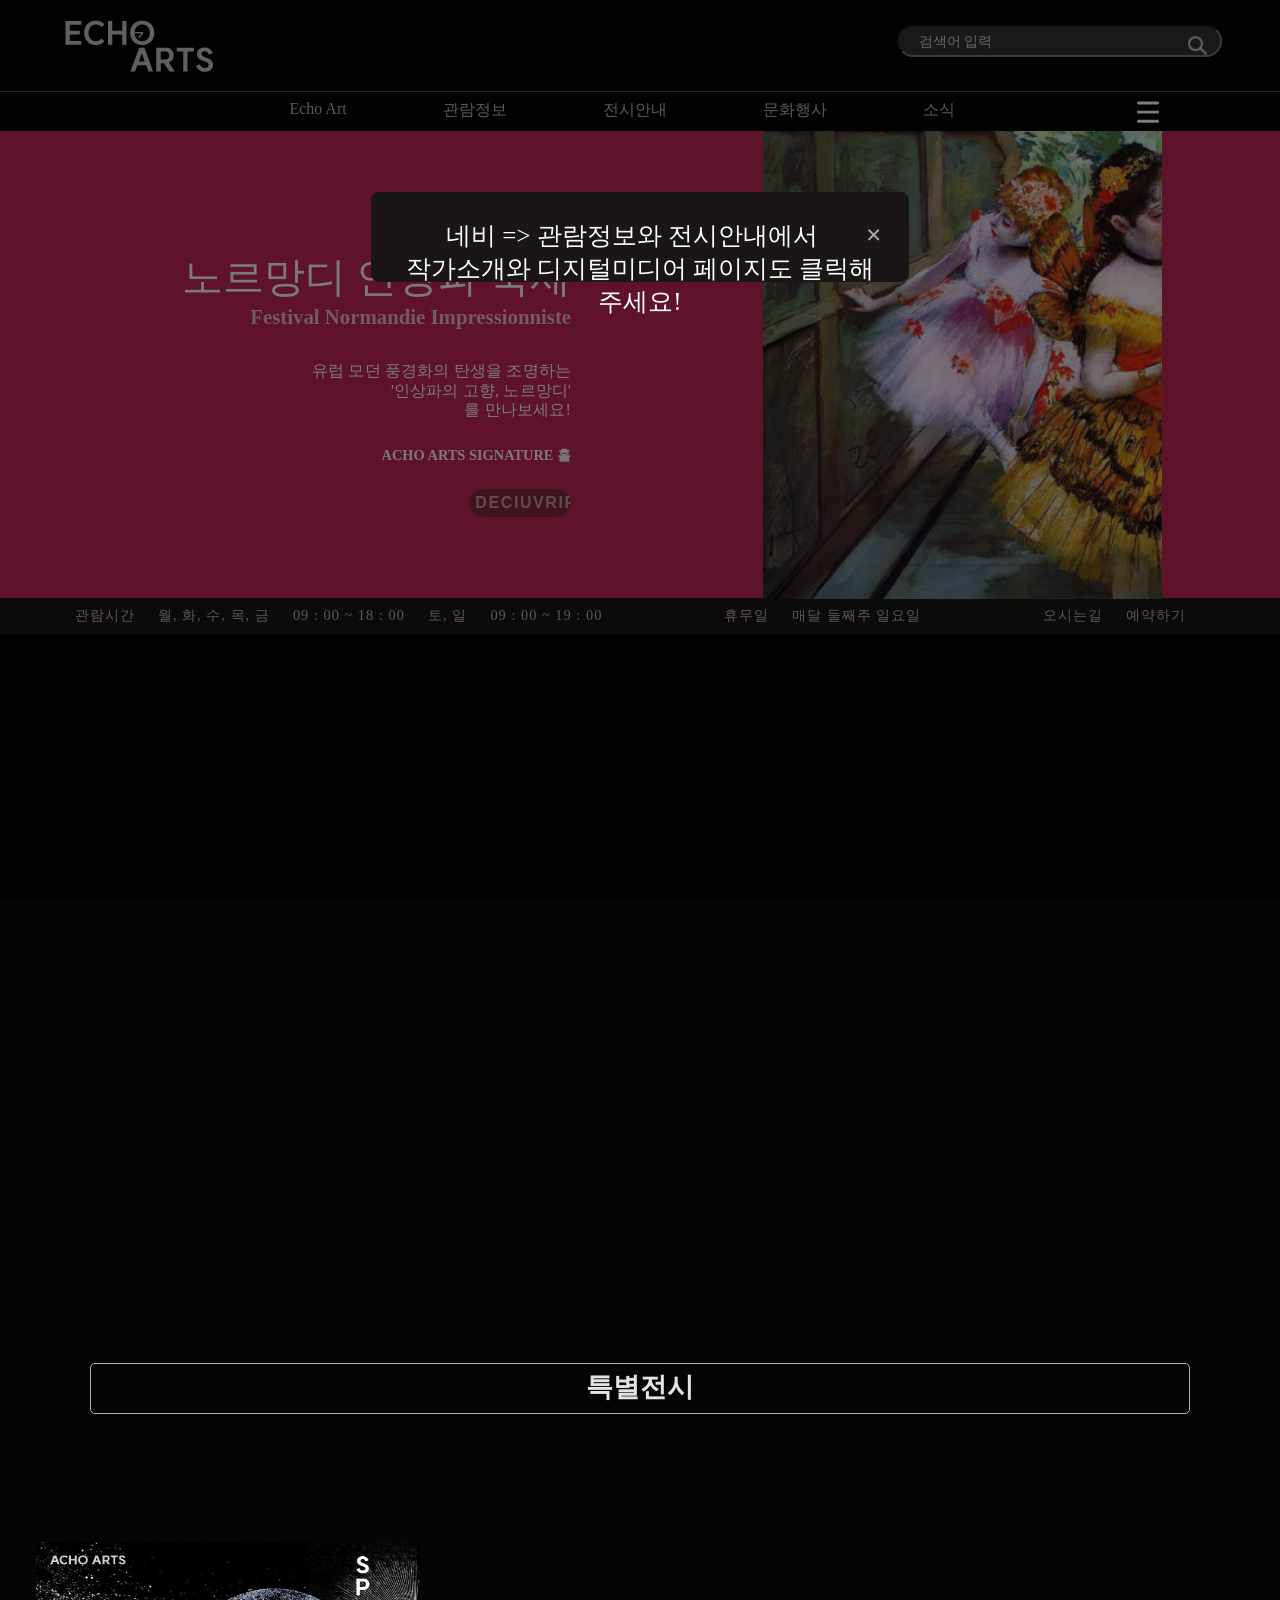
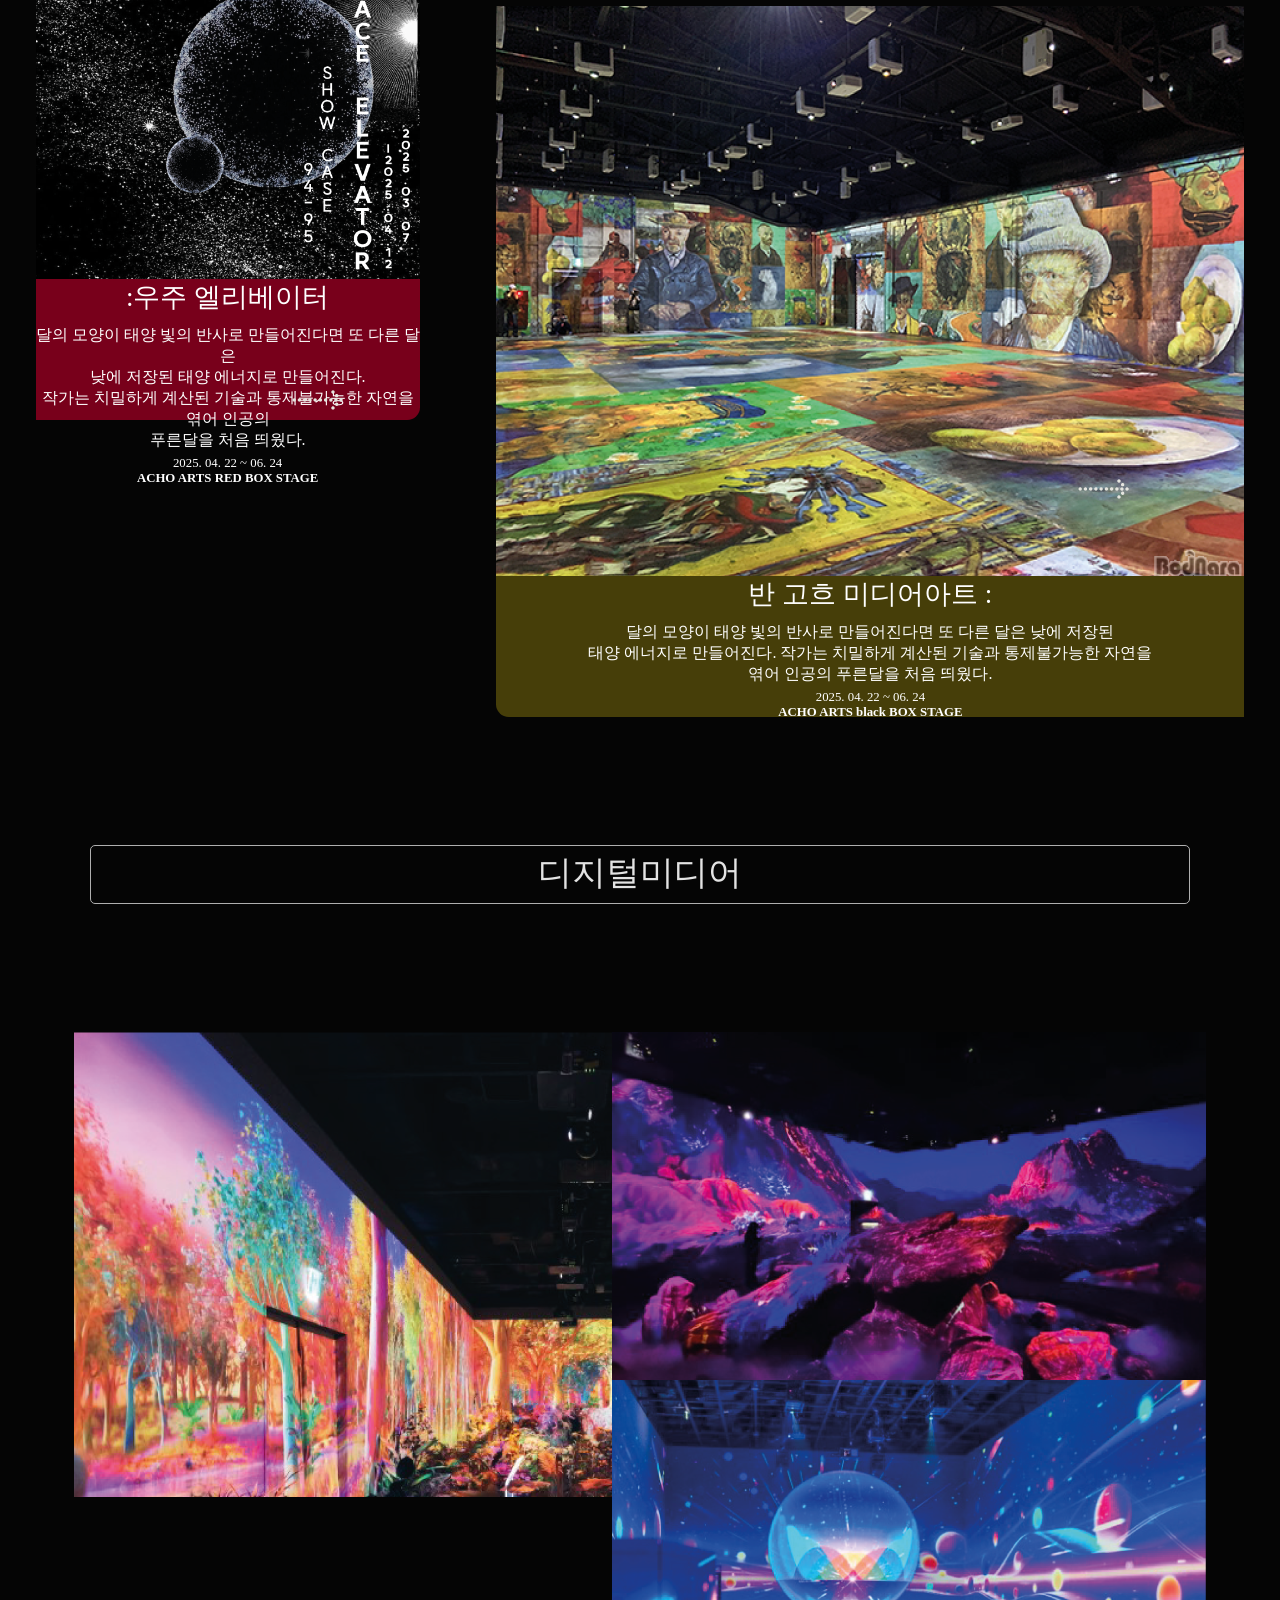
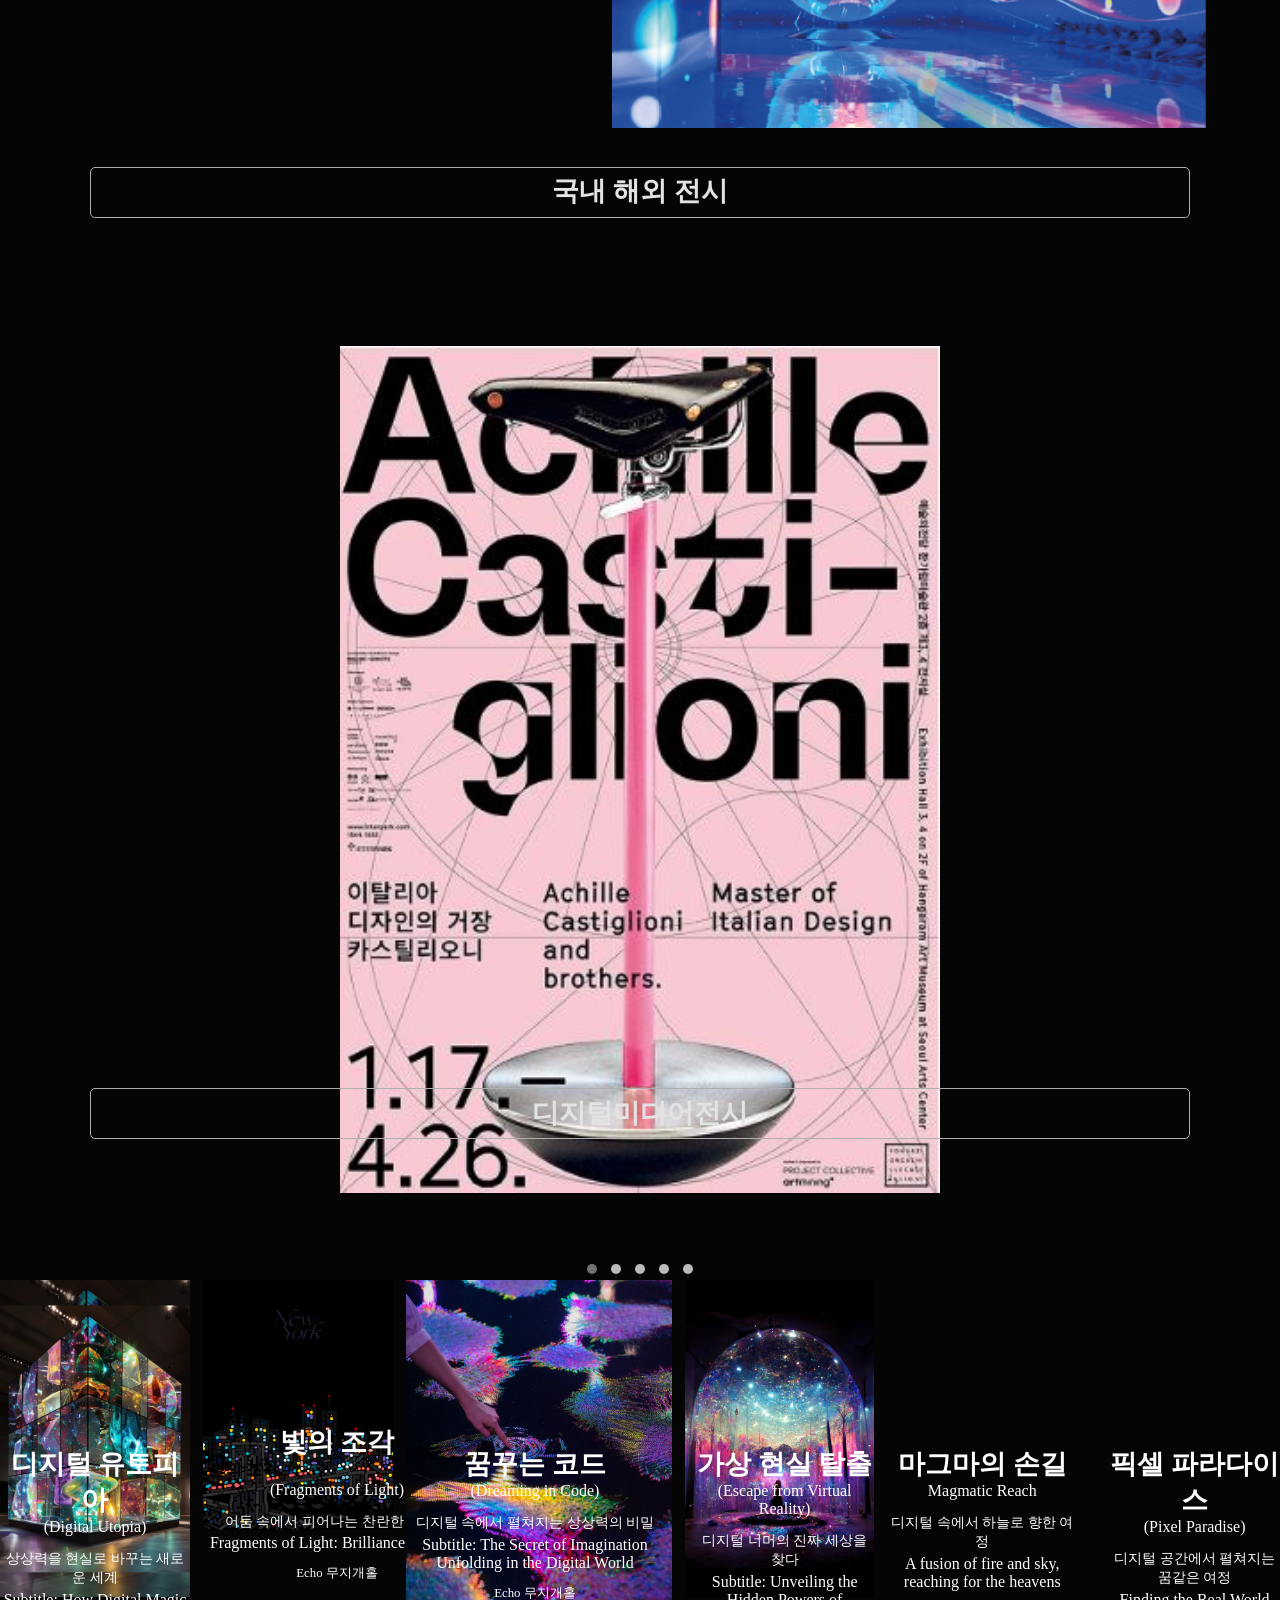
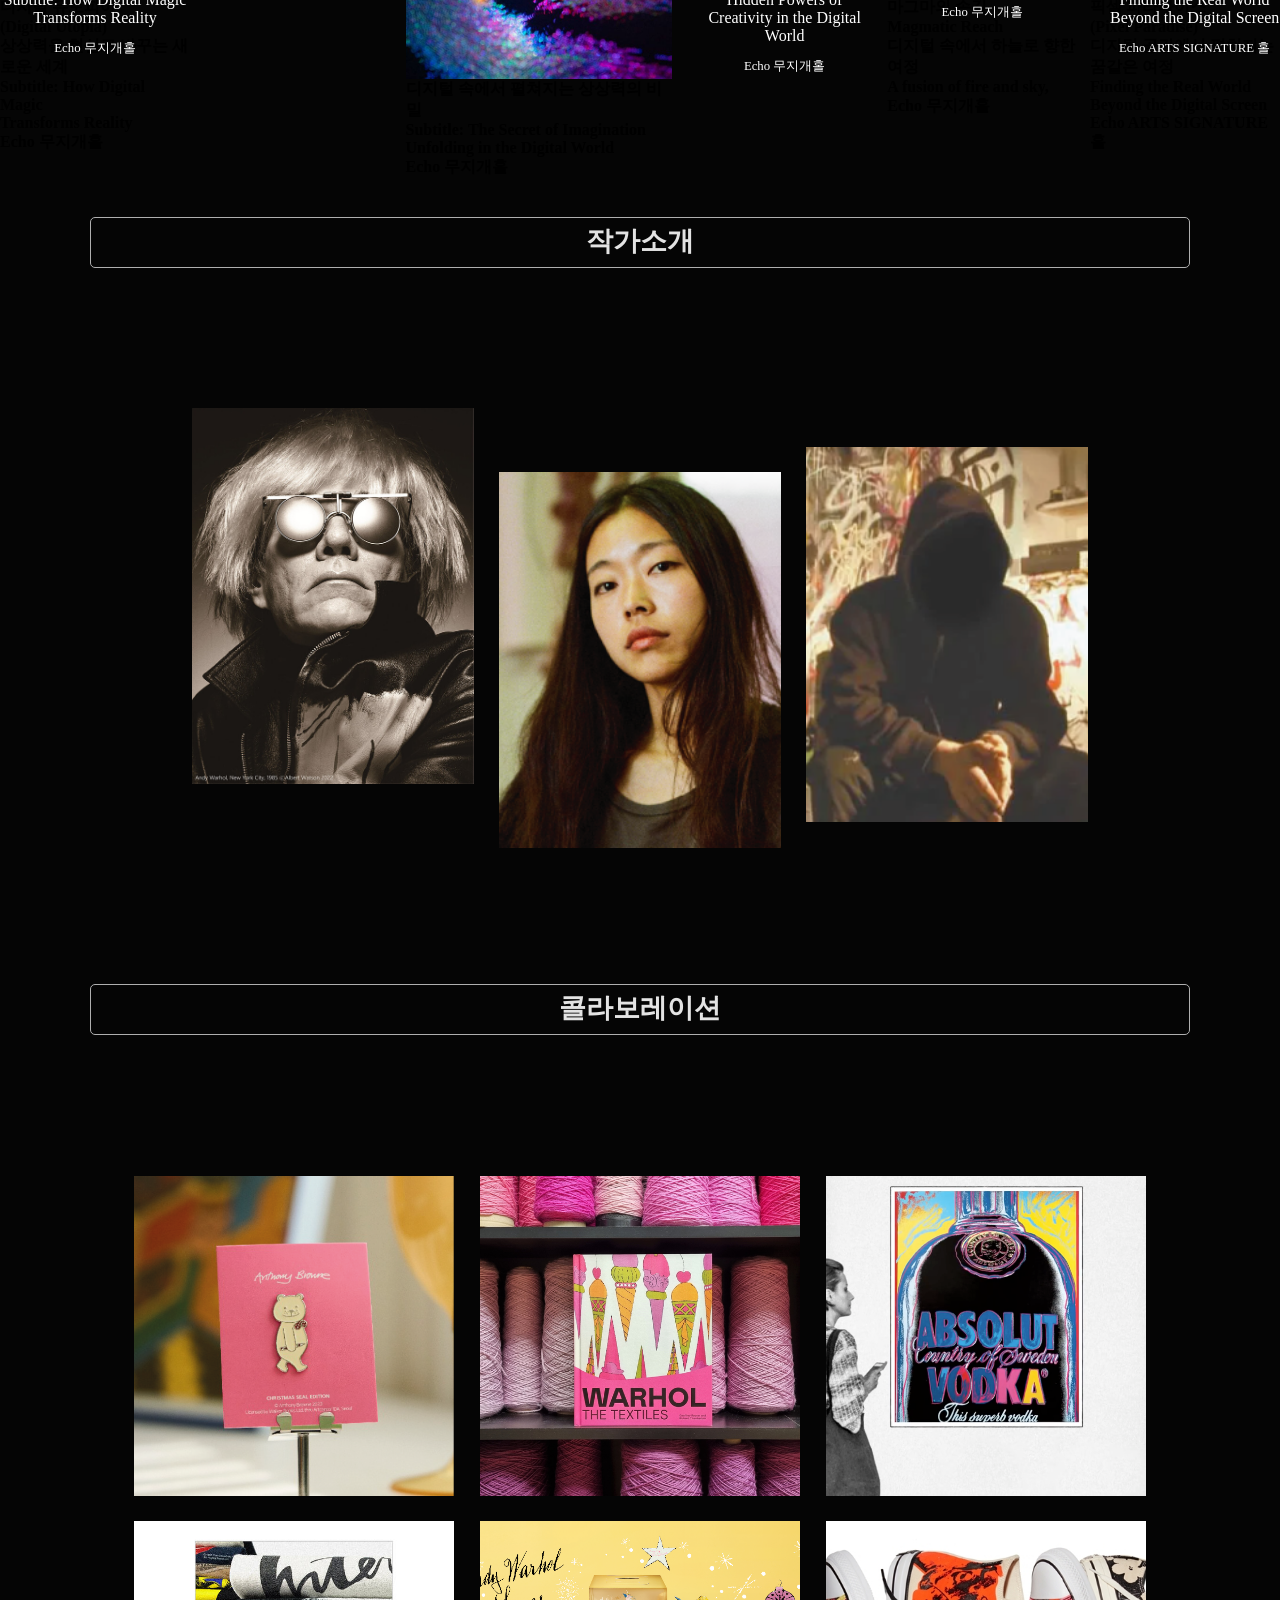
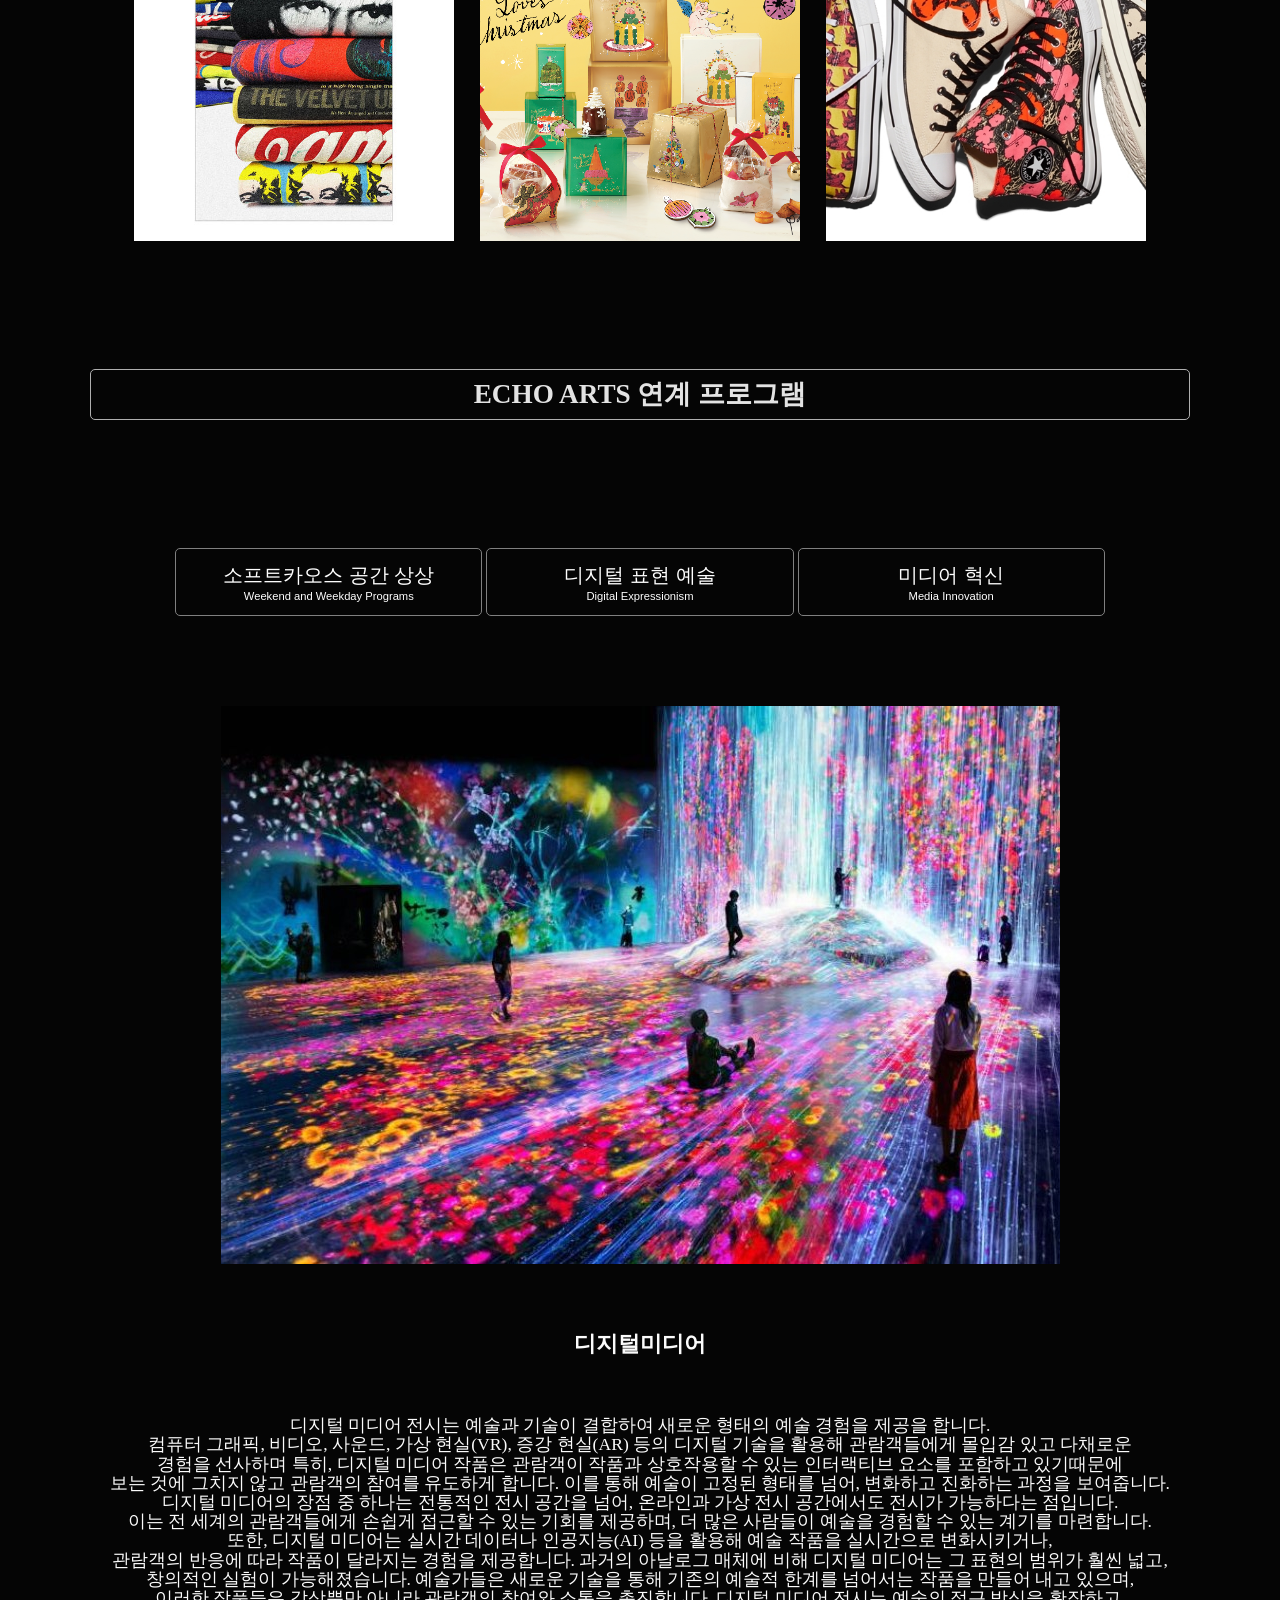
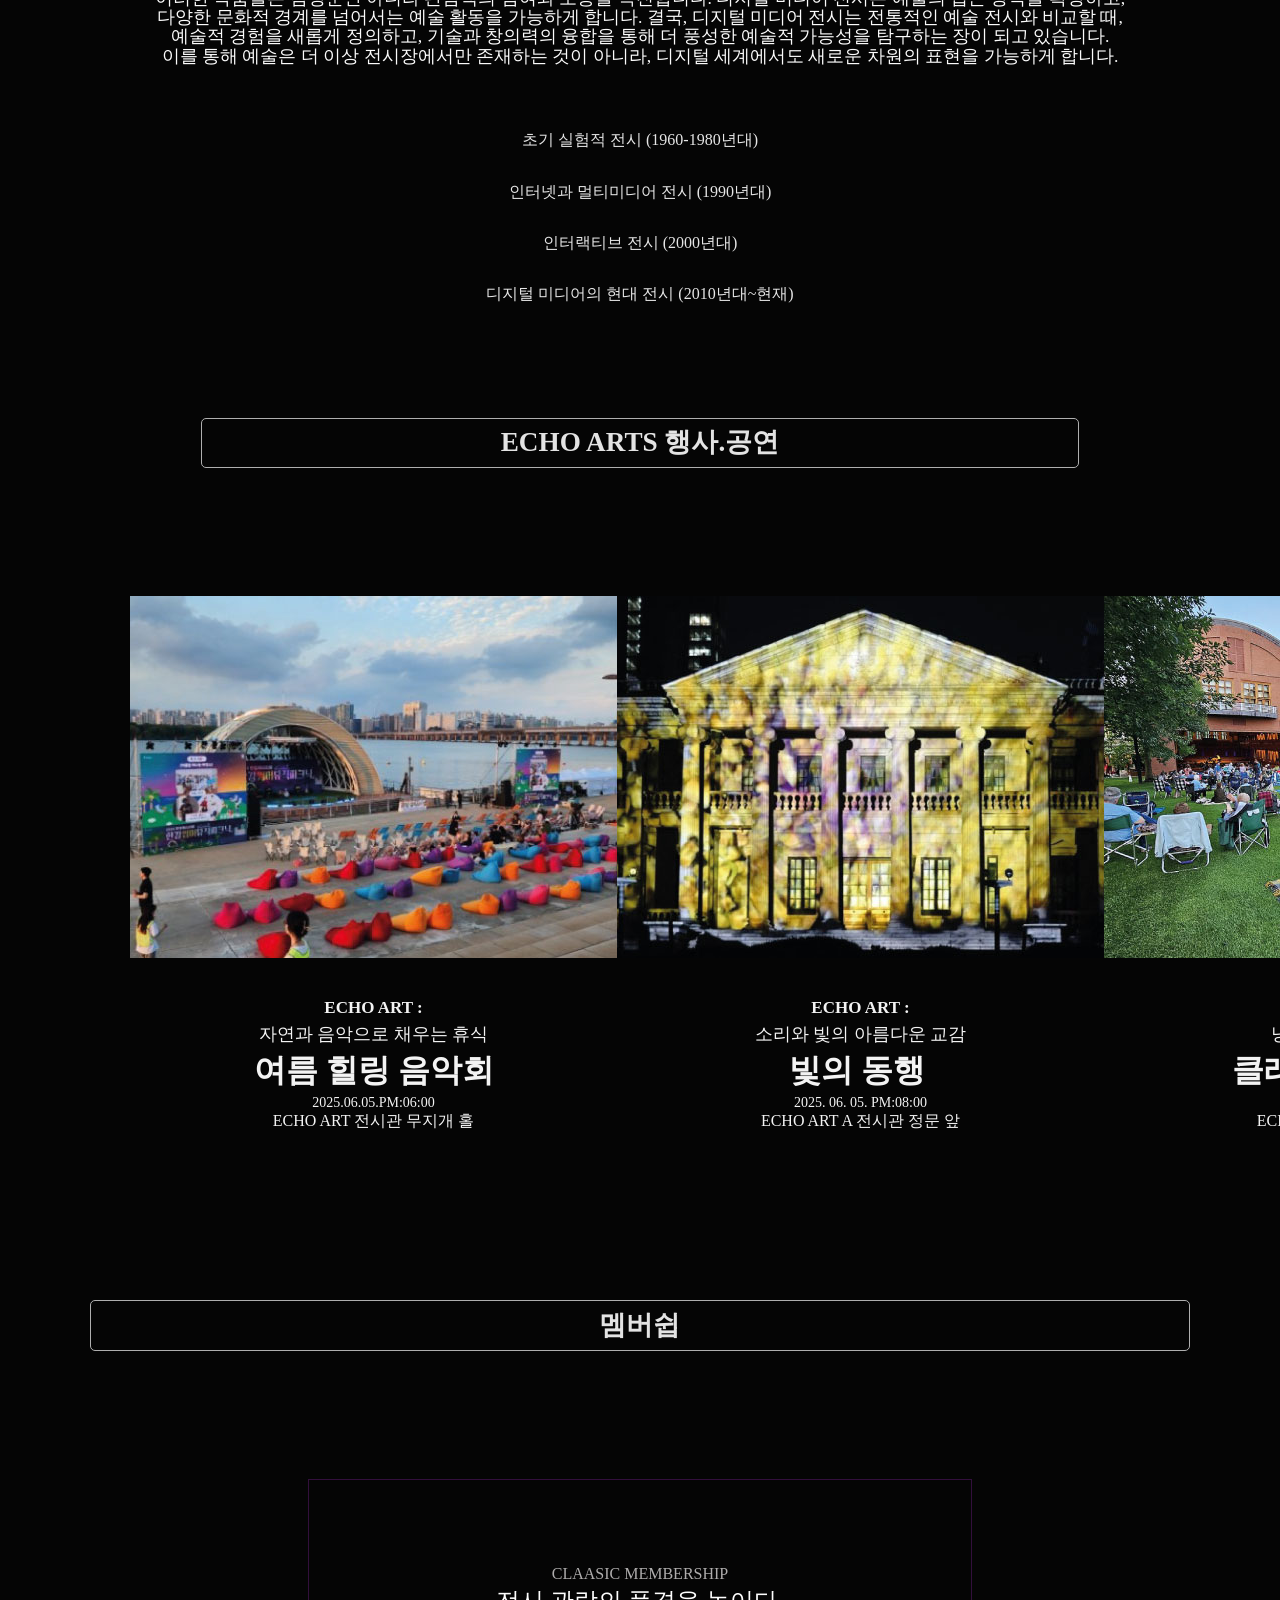
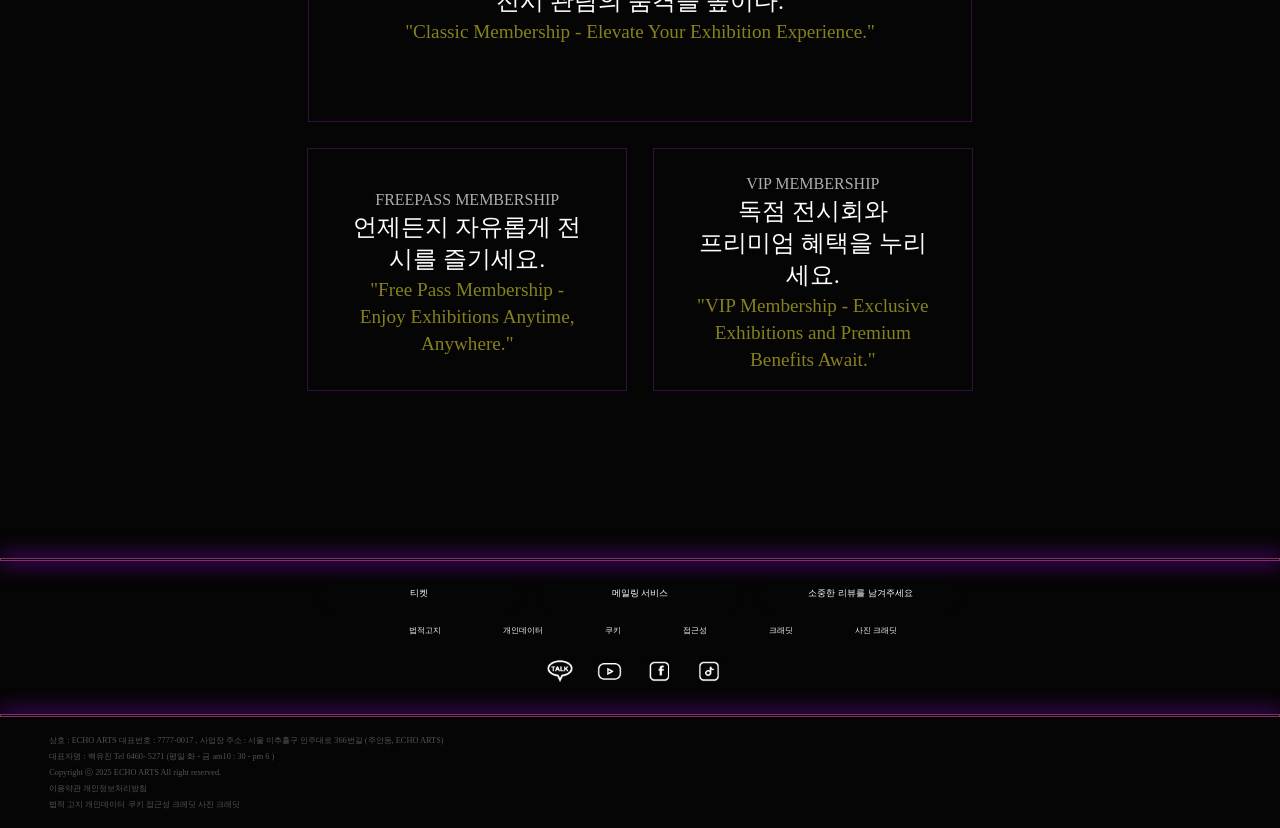
==== commit f746a211: "25.03.14 마무리작업중" ====
--- a/mainpage2.html
+++ b/mainpage2.html
@@ -51,7 +51,15 @@
     </script>
 </head>
 <body>
+    
 <div id="MAIN" >
+    <div id="modal" class="modal">
+        <div class="modal-content">
+            <span class="close">&times;</span>
+            <p>네비 => 관람정보와 전시안내에서 </p>
+            <p>작가소개와 디지털미디어 페이지도 클릭해주세요!</p>
+        </div>
+    </div>
         <header id="firstHeader">
                 <!--데스크탑 메인탑 -->   
             <div id="main-top">
@@ -183,10 +191,10 @@
                                 <a href="#"><img src="img/line.png" style="margin-right: 37px;" class="line22"></a>
                             </div>
                             <div class="line222">
-                            <a href="" class="linetype">Echo Art소개</a>
-                            <a href="">공연장안내</a>
-                            <a href="">층별안내</a>
-                            <a href="">편의시설</a>
+                            <a href="#" class="linetype">Echo Art소개</a>
+                            <a href="#">공연장안내</a>
+                            <a href="#">층별안내</a>
+                            <a href="#">편의시설</a>
                             </div>
                         </div>
                         <div class="menuline"> 
@@ -195,10 +203,10 @@
                                 <a href="#"><img src="img/line.png" style="margin-right: 37px;" class="line33"></a>
                             </div>
                             <div class="line333">
-                            <a href="">전시예매</a>
-                            <a href="">예매취소</a>
-                            <a href="">예정전시</a>
-                            <a href="">지난전시</a>
+                            <a href="#">전시예매</a>
+                            <a href="#">예매취소</a>
+                            <a href="#">예정전시</a>
+                            <a href="#">지난전시</a>
                             <a href="wirterfrist.html">작가소개</a>
                             </div>
                         </div>
@@ -208,10 +216,10 @@
                                 <a href="#"><img src="img/line.png" style="margin-right: 37px;" class="line44"></a>
                             </div>
                             <div class="line444">
-                                <a href="">상설전시</a>
-                                <a href="">특별전시</a>
+                                <a href="#">상설전시</a>
+                                <a href="#">특별전시</a>
                                 <a href="digitalpage.html">디지털미디어</a>
-                                <a href="">오디오투어</a>
+                                <a href="#">오디오투어</a>
                             </div>
                         </div>
                         <div class="menuline">
@@ -220,10 +228,10 @@
                                 <a href="#"><img src="img/line.png" style="margin-right: 37px;" class="line55"></a>
                             </div>
                             <div class="line555">
-                                <a href="">공지사항</a>
-                                <a href="">공연리뷰</a>
-                                <a href="">오시는길</a>
-                                <a href="">질문과답변</a>
+                                <a href="#">공지사항</a>
+                                <a href="#">공연리뷰</a>
+                                <a href="#">오시는길</a>
+                                <a href="#">질문과답변</a>
                             </div>
                         </div>
                         <div class="menuline">
@@ -232,10 +240,10 @@
                                 <a href="#"><img src="img/line.png" style="margin-right: 37px;" class="line66"></a>
                             </div>   
                             <div class="line666">
-                                <a href="">Echo Art 연계프로그램</a>
-                                <a href="">행사</a>
-                                <a href="">공연</a>
-                                <a href="">멤버쉽.이벤트</a>
+                                <a href="#">Echo Art 연계프로그램</a>
+                                <a href="#">행사</a>
+                                <a href="#">공연</a>
+                                <a href="#">멤버쉽.이벤트</a>
                             </div>
                         </div>     
                     </ul>
@@ -304,10 +312,10 @@
                         <div class="navthree2">
                             <ul>    
                                 <li><a href="#"  class="type7">전시안내</a></li>
-                                <li><a href="" class="type1">상설전시</a></li>
-                                <li><a href="" class="type1">특별전시</a></li>
+                                <li><a href="#" class="type1">상설전시</a></li>
+                                <li><a href="#" class="type1">특별전시</a></li>
                                 <li><a href="digitalpage.html" class="type1">디지털 미디어</a></li>
-                                <li><a href="" class="type1">오디오투어</a></li>
+                                <li><a href="#" class="type1">오디오투어</a></li>
                             </ul> 
                         </div>
                         <div class="navthree3">
@@ -322,10 +330,10 @@
                         <div class="navfor2">  
                             <ul>
                                 <li class="D"><a href="#"  class="type7">문화행사</a></li>
-                                <li><a href="" class="type1">공지사항</a></li>
-                                <li><a href="" class="type1">공연리뷰</a></li>
-                                <li><a href="" class="type1">오시는길</a></li>
-                                <li><a href="" class="type1">질문과답변</a></li>
+                                <li><a href="#" class="type1">공지사항</a></li>
+                                <li><a href="#" class="type1">공연리뷰</a></li>
+                                <li><a href="#" class="type1">오시는길</a></li>
+                                <li><a href="#" class="type1">질문과답변</a></li>
                                 
                             </ul>
                         </div>
@@ -342,10 +350,10 @@
                         <div class="navfive2">
                             <ul>
                                 <li ><a href="#" class="type7">소식</a></li>
-                                <li><a href="" class="type1">Ecoho Arts연계프로그램</a></li>
-                                <li><a href="" class="type1">행사</a></li>
-                                <li><a href="" class="type1">공연</a></li>
-                                <li><a href="" class="type1">멤버쉽.이벤트</a></li>
+                                <li><a href="#" class="type1">Ecoho Arts연계프로그램</a></li>
+                                <li><a href="#" class="type1">행사</a></li>
+                                <li><a href="#" class="type1">공연</a></li>
+                                <li><a href="#" class="type1">멤버쉽.이벤트</a></li>
                                 
                             </ul>   
                         </div>
@@ -382,10 +390,10 @@
                                         <li class="type_6"><a href="">2025. 04. 30~2025. 05. 26</a></li>
                                         <li class="type_1"><a href="#" >노르망디 인상파 축제</a></li>
                                         <li class="type_2"><a href="#">Festival Normandie Impressionniste</a></li>
-                                        <li><a href="" class="type_3">유럽 모던 풍경화의 탄생을 조명하는<br>
+                                        <li><a href="#" class="type_3">유럽 모던 풍경화의 탄생을 조명하는<br>
                                                         '인상파의 고향, 노르망디'<br>
                                                         를 만나보세요!</a></li>
-                                        <li><a href="" class="type_9">유럽 모던 풍경화의 탄생을 조명하는<br>
+                                        <li><a href="#" class="type_9">유럽 모던 풍경화의 탄생을 조명하는<br>
                                                         '인상파의 고향, 노르망디'<br>
                                                         를 만나보세요!</a></li>                
                                         <a class="type_4">ACHO ARTS  SIGNATURE 홀</a>
@@ -1245,5 +1253,26 @@
 });
 
 
+  //모달창 요소 선택
+  var modal = document.getElementById("modal");
+        var closeBtn = document.querySelector(".close");
+
+        // 페이지 로드 시 모달 열기
+        window.onload = function() {
+            modal.style.display = "block";
+        };
+
+        // 닫기 버튼 클릭 시 모달 닫기
+        closeBtn.onclick = function() {
+            modal.style.display = "none";
+        };
+
+        // 모달 바깥을 클릭하면 닫기
+        window.onclick = function(event) {
+            if (event.target == modal) {
+                modal.style.display = "none";
+            }
+        };
+
 </script>
 </html>
--- a/0y6K1.css
+++ b/0y6K1.css
@@ -47,10 +47,7 @@
          box-shadow: 4px 4px 10px rgba(122, 122, 122, 0.5);
       
    }
-   .poster_main2{
-      
-   }
-   
+  .side-nav{display:none;}
    .poster_space1,.poster_space2{
       position: relative;
    }
@@ -1045,7 +1042,7 @@
 .image-container2 {
    position: relative;
    display: inline-block;
- 
+   width:100%;
    transition: all 0.3s ease;
 }
 
@@ -1497,7 +1494,38 @@
                font-weight: 500;
                border-radius: 5px;
            }
-           
+           /*모달창*/
+           .modal {
+            display: none; 
+            position: fixed;
+            z-index: 1000;
+            left: 0;
+            top: 0;
+            width: 100%;
+            height: 100%;
+            background-color: rgba(0, 0, 0, 0.5);
+        }
+        .modal-content {
+            background-color: #1a1616;
+            margin: 15% auto;
+            padding: 27px;
+            height: 7vw;;
+            width: 42vw;
+            text-align: center;
+            border-radius: 8px;
+        }
+        .modal-content p{
+         color:#fff;
+         font-weight: 400;
+         font-size:clamp(25px ,1rem, 1.5rem);
+        }
+        .close {
+            color: #aaa;
+            float: right;
+            font-size: 28px;
+            font-weight: bold;
+            cursor: pointer;
+        }
 
 }
 
@@ -1509,10 +1537,6 @@
          box-shadow: 4px 4px 10px rgba(122, 122, 122, 0.5);
       
    }
-   .poster_main2{
-      
-   }
-   
    .poster_space1,.poster_space2{
       position: relative;
    }
@@ -1521,15 +1545,14 @@
       position: absolute;
       top: 35vw;
         right: 6vw;
-   
+        display:none;
    }
    .iconcon4{
       transition:  0.5s ease-in-out;
       position: absolute;
       top: 42vw;
       right: 9vw;
-  
-   
+      display:none;
    }
      a:hover .iconcon3{
       content:url('img/icon_3.png');
@@ -1543,12 +1566,9 @@
       filter: brightness(1.2); 
       transform: translateX(40px);
    }
-   
-   
   .image-container11 img{
    width: 31.2vw;
   }
-  
    .slidebox ,.collaboration2{display:none;}
    #main-top img{
       font-size: 48px;
@@ -1561,7 +1581,6 @@
       padding: 0.8vw;
       margin-top:1vw;
     }
-    
     @keyframes slideIn {
       0% {
         opacity: 0;
@@ -1913,13 +1932,13 @@
 }
 .type_3{
    font-weight: 400;
-        margin-bottom: 2vw;
-        line-height: 1.55vw;
-    margin-bottom: 2vw;
-    letter-spacing: 0.01em;
-    text-align: end;
-    font-size: clamp(13px, 1.2vw, 1rem); 
-    margin-top: 2rem;
+   margin-bottom: 2vw;
+   line-height: 2.55vw;
+   margin-bottom: 2vw;
+   letter-spacing: 0.01em;
+   text-align: end;
+   font-size: clamp(13px, 1.2vw, 1rem);
+   margin-top: 0.5rem;
 }
    
 
@@ -1931,10 +1950,10 @@
 
 }
 .searchbox{
-   width: 8vw;
-        height: 2.2vw;
+   width: 13vw;
+   height: 4.2vw;
    background: rgba(255, 255, 255, 0.7);
-   border-radius: 1.25vw;
+   border-radius: 3.25vw;
    padding: 0.26vw 0.52vw;
    cursor: pointer;
    outline: 0;
@@ -1981,13 +2000,7 @@
    margin: 0; 
    color: white; 
    line-height: 1.2; 
-
-
-
-
-
-
-
+}
 /*botton------------------------------------------------------------------------------------------------------------------------*/
 #btn-page-top a {
    --wh: 3.02vw;
@@ -2012,13 +2025,7 @@
 #btn-page-top a:hover {
 background-image: url(img/70706.png);
 }
-
-
-}
-
-
 /*poster_1*/
-
 .space_1{
    width:30vw;
    height: 25vw;
@@ -2032,7 +2039,6 @@
    width:44vw;
    margin-top: 5vw;
 }
-
 .poster_main2{
    display:flex;
    justify-content: center;
@@ -2051,15 +2057,13 @@
    width: 86%;
    margin: 0 auto;
    border-radius: 5px;
-    
 }
 .space_type1{
   font-size: clamp(1.7rem, 1.2rem, 1rem);
    color:#fff;
    font-weight: 400;
    text-align: center;
-   
-   
+   padding: 1vw;
 }
 .space_type2{
    font-size: clamp(0.7rem, 1rem, 0.8rem);
@@ -2067,6 +2071,7 @@
    font-weight: 400;
    text-align: center;
    margin-top: 0.8vw;
+   display:none;
 }
 .space_type3{
    font-size: clamp(0.6rem, 1rem, 0.8rem);
@@ -2074,7 +2079,6 @@
    font-weight: 400;
    text-align: center;
    margin-top: 0.4vw;
-
 }
 .space_type4{
    font-size: clamp(0.6rem, 1rem, 0.8rem);
@@ -2082,19 +2086,17 @@
    font-weight: 600;
    text-align: center;
 }
-
 .poster_space_type1{
    background: #e6301f;
    border-radius: 0vw 0vw 1vw 0vw;
-   height: 19vw;
+   height: 13vw;
    width: 35vw;
-
-  
+   line-height: 3vw;
 }
 .poster_space_type2{
    background: #101209;
    border-radius: 0vw 0vw 0vw 1vw;
-   height: 17vw;
+   height: 15vw;
 }
 /*digital*/
 .Digital1{
@@ -2102,12 +2104,7 @@
    justify-content: center;
    margin:0 auto;
    display: flex;
-   
-
-  
-   
-}
-
+}
 .digital > h2{
    font-weight: 400;
    color: #e3e3e3;
@@ -2119,35 +2116,23 @@
    border-radius: 5px;
    margin-bottom: 10vw;
    margin-top: 10vw;
-   
-
 }
 
 .digital-2{
    display: flex;
    flex-direction: column;
    position: relative;
-
-    
-
-}
-
-
-
-
+}
 .digital-list1 > h2{
    color:#e0a4ba;
    font-size:3.0625rem;
    text-align: left;    
    padding-bottom: 0.42vw;}
-
 .digital-list1 > span{
    color:whitesmoke;font-size:1.05rem;    
    margin-left: 5px;
    font-weight: 500;
-   
-}
-
+}
 .digital-list1 > li{
    color:whitesmoke;list-style: none;    
    color: whitesmoke;
@@ -2157,33 +2142,24 @@
    font-weight: 500;
    margin-top: 0.10vw;
 } 
-
-
 .digital-col2{
    position: absolute;
    top: 10.94vw;
    left: 1.51vw;
-   
-}
-
+}
 
 .digital-col2 > h2 , .digital-Col4 > h2 { color: whitesmoke;text-align: left;color:#e0a4ba;    font-size: 2.8125rem; padding-bottom: 2px;}
 .digital-col2 > span ,.digital-Col4 > span{color: whitesmoke; font-weight: 500;font-size:1rem; margin-left: 0.16vw;}
 .digital-col2 > li, .digital-Col4 > li{ color: whitesmoke;font-weight: 500;  list-style:none;font-size:1.125rem; margin-left: 0.16vw;     margin-top: 0.10vw;}
 .digital-3{position: relative;}
-
 .digital-Col4{
    position: absolute;
-   
-}
-
+}
 .digital-1,.digital-col1,.digital-col3{
    position: relative;  
    overflow: hidden;
-   
-}
-
-
+   margin-left: -17vw;
+}
 .digital-1 img,.digital-col1 img,.digital-col3 img {
    transition: transform 1.5s ease; 
    height: auto; 
@@ -2191,61 +2167,45 @@
 .digital-1:hover img,.digital-col1:hover img,.digital-col3:hover img {
    transform: scale(1.1);
 }
-
-
 .digital-list1:hover .digital-1-left-list1,
 .digital-list1:hover .digital-1-left-list2,
 .digital-list1:hover .digital-1-left-list3 {
    color: #FF5733;
 }
-
 .digital-col2:hover .digital-col2-left1,
 .digital-col2:hover .digital-col2-left2,
 .digital-col2:hover .digital-col2-left3 {
    color: #FF5733;
 }
-
 .digital-Col4:hover .digital-col2-right1,
 .digital-Col4:hover .digital-col2-right2,
 .digital-Col4:hover .digital-col2-right3 {
    color: #FF5733;
 }
-
 .digital-col3 img,.digital-col1 img { 
   display:none;
 }
-
-
-
-
 /*===========*/
-
 .digi1:hover .digital-list1{
    opacity:1; 
-   transform: translateY(-9.8958vw);
+   transform: translateY(-21.8958vw);
 }
 .digi2:hover .digital-col2{
    opacity:1; 
    transform: translateY(-0.8958vw);
 }
-
 .digi3:hover .digital-Col4{
    opacity:1; 
    transform: translateY(-6.8958vw);
 }
 .digital-Col4{margin-left: 1vw;}
 .digital-list1{margin-left: 1.5vw;}
-
 .digital-list1,.digital-col2,.digital-Col4 {
    cursor: pointer;
    transition: opacity 4s ease, transform 2s ease;
-  
    opacity:0;
-   
 }
 /*section12 exhibition2*/
-
-
 .photo-slider {
    position: relative;
    width: 100%;
@@ -2253,21 +2213,17 @@
    margin: 0 auto;
    overflow: hidden; /* 넘치는 이미지를 숨기기 */
 }
-
 .photo-grid {
    display: flex; /* 이미지를 가로로 배치 */
    transition: transform 0.5s ease; /* 슬라이드 효과 */
 }
-
 .photo-grid .avant_1, .photo-grid .avant_2, .photo-grid .avant_3, .photo-grid .avant_4, .photo-grid .avant_5 {
    min-width: 100%; /* 각 이미지는 100%의 너비를 차지 */
 }
-
 .photo-grid img {
    width: 100%; /* 이미지는 슬라이드 영역의 너비를 모두 차지 */
    height: auto;
 }
-
 /* 이전 및 다음 버튼 */
 .prev-btn,.next-btn {
    position: absolute;
@@ -2281,21 +2237,17 @@
    cursor: pointer;
    z-index: 10;
 }
-
 .prev-btn {
    left: 0;
 }
-
 .next-btn {
    right: 0;
 }
-
 /* 동그라미 네비게이션 */
 .dots {
    text-align: center;
    margin-top: 10px;
 }
-
 .dot {
    display: inline-block;
    height: 10px;
@@ -2306,14 +2258,10 @@
    cursor: pointer;
    transition: background-color 0.3s;
 }
-
 .dot.active {
    background-color: #717171;
 }
-
-
 /*exhibition_main*/
-
 .Title_exhibition{
    display:flex;
    justify-content: center;
@@ -2325,16 +2273,11 @@
 .exhibition_main_1 img,.exhibition_main_2 img,.exhibition_main_3 img{
    width:100%;
 }
-
 /**/
-
 .number1 > a{ color:#afafaf;     font-weight: 700;  font-size: 1.125rem;}
 .number2 > a{ color: #e6301f;    font-size:2.5rem;    font-weight: 700;}
 .number3 > a{ color: #a7a7a7;    font-weight: 600;   font-size:  (11px, 1.6vw, 2rem);     margin-top: 0.625rem;}
 .number4 > a{ color: #c5c5c5;    font-weight: 600;   font-size: 0.9375rem;     margin-top:0.4375rem;}
-
-
-
 
 .exhibition1,.exhibition2{padding:2.8646vw 0 0 2.6042vw;}
 .exhibition3{padding:2.1354vw 0 0 2.6042vw;}
@@ -2342,10 +2285,8 @@
    display:flex;
    flex-direction: column;
    justify-content: space-between;
-   align-items: flex-start
-  
-}
-
+   align-items: flex-start;
+}
 .exhibition5 {
    transition: box-shadow 0.3s ease; 
 }
@@ -2358,7 +2299,6 @@
   .introduction img:focus-visible {
    outline: none; 
 }
-
 /*작가소개*/
 .introduction h2,.collaboration h2,.Program h2,.concert-box h2,.membership h2,.exhibition h2,.image-container h2,.Poster_1 h2,.digitalButtons h2{
    margin-bottom: 10vw;
@@ -2370,29 +2310,20 @@
     width: 86%;
     margin: 0 auto;
     border-radius: 5px;
-
 }
 .Poster_1 h2{
   margin-top:10vw;
-  
 }
 .image-container h2{
    margin-bottom: 11vw;
-   margin-top: 23vw;
-
+   margin-top: 41vw;
 }
 .introduction img{
    width:100%;
 }
 /*디지털미디어전시*/
-
-
-
-
 .image-container {
-   
-   display: flex
-;
+   display: flex;
    flex-direction: column;
    opacity: 1;
    animation: slideUp 4s ease-out forwards;
@@ -2404,7 +2335,6 @@
    justify-content: center;
    gap: 1vw;
    flex-wrap: wrap;
-   
    flex-wrap: nowrap;
 }
 .disitalimg1, .disitalimg2, .disitalimg3, .disitalimg4, .disitalimg5, .disitalimg6 {
@@ -2426,7 +2356,6 @@
    position: absolute;
    top: 13vw;
    display:none;
-   
 }
 .p1 {
    font-size: 1rem;
@@ -3321,11 +3250,45 @@
 
 
 
-
-
-
-
-
+  /*모달창*/
+  .modal {
+   display: none; 
+   position: fixed;
+   z-index: 1000;
+   left: 0;
+   top: 0;
+   width: 100%;
+   height: 100%;
+   background-color: rgba(0, 0, 0, 0.5);
+}
+.modal-content {
+   background-color: #505050;
+   margin: 15% auto;
+   padding: 27px;
+   height: 16vw;
+   width: 84vw;
+   text-align: center;
+   border-radius: 8px;
+   position: absolute;
+        top: 23%;
+        left: 8%;
+}
+.modal-content p{
+color:#fff;
+font-weight: 400;
+font-size:clamp(25px ,1rem, 1.5rem);
+}
+.close {
+   color: #aaa;
+   float: right;
+   font-size: 28px;
+   font-weight: bold;
+   cursor: pointer;
+}
+
+
+
+.NAV_nav2{display:none;}
 
 
 }
@@ -3342,7 +3305,7 @@
 padding: 2vw;
 }*/
 
-#toggle_nav{display: none;}
+#toggle_nav,.NAV_nav2{display: none;}
 .NAVone{display: none;}
 
 
@@ -5435,11 +5398,45 @@
 }
 
 
-
-
-}
-
-
-
-
-
+/*모달창*/
+.modal {
+   display: none; 
+   position: fixed;
+   z-index: 1000;
+   left: 0;
+   top: 0;
+   width: 100%;
+   height: 100%;
+   background-color: rgba(0, 0, 0, 0.5);
+}
+.modal-content {
+   background-color: #cbcbcb;
+   margin: 15% auto;
+   padding: 16px;
+   height: 27vw;
+   width: 80vw;
+   text-align: center;
+   border-radius: 8px;
+   margin-top: 55vw;
+
+}
+.modal-content p{
+color:#393939;
+font-weight: 600;
+font-size:clamp(16px ,1rem, 1.5rem);
+}
+.close {
+   color: #393939;
+   float: right;
+   font-size: 28px;
+   font-weight: bold;
+   cursor: pointer;
+}
+
+
+}
+
+
+
+
+
